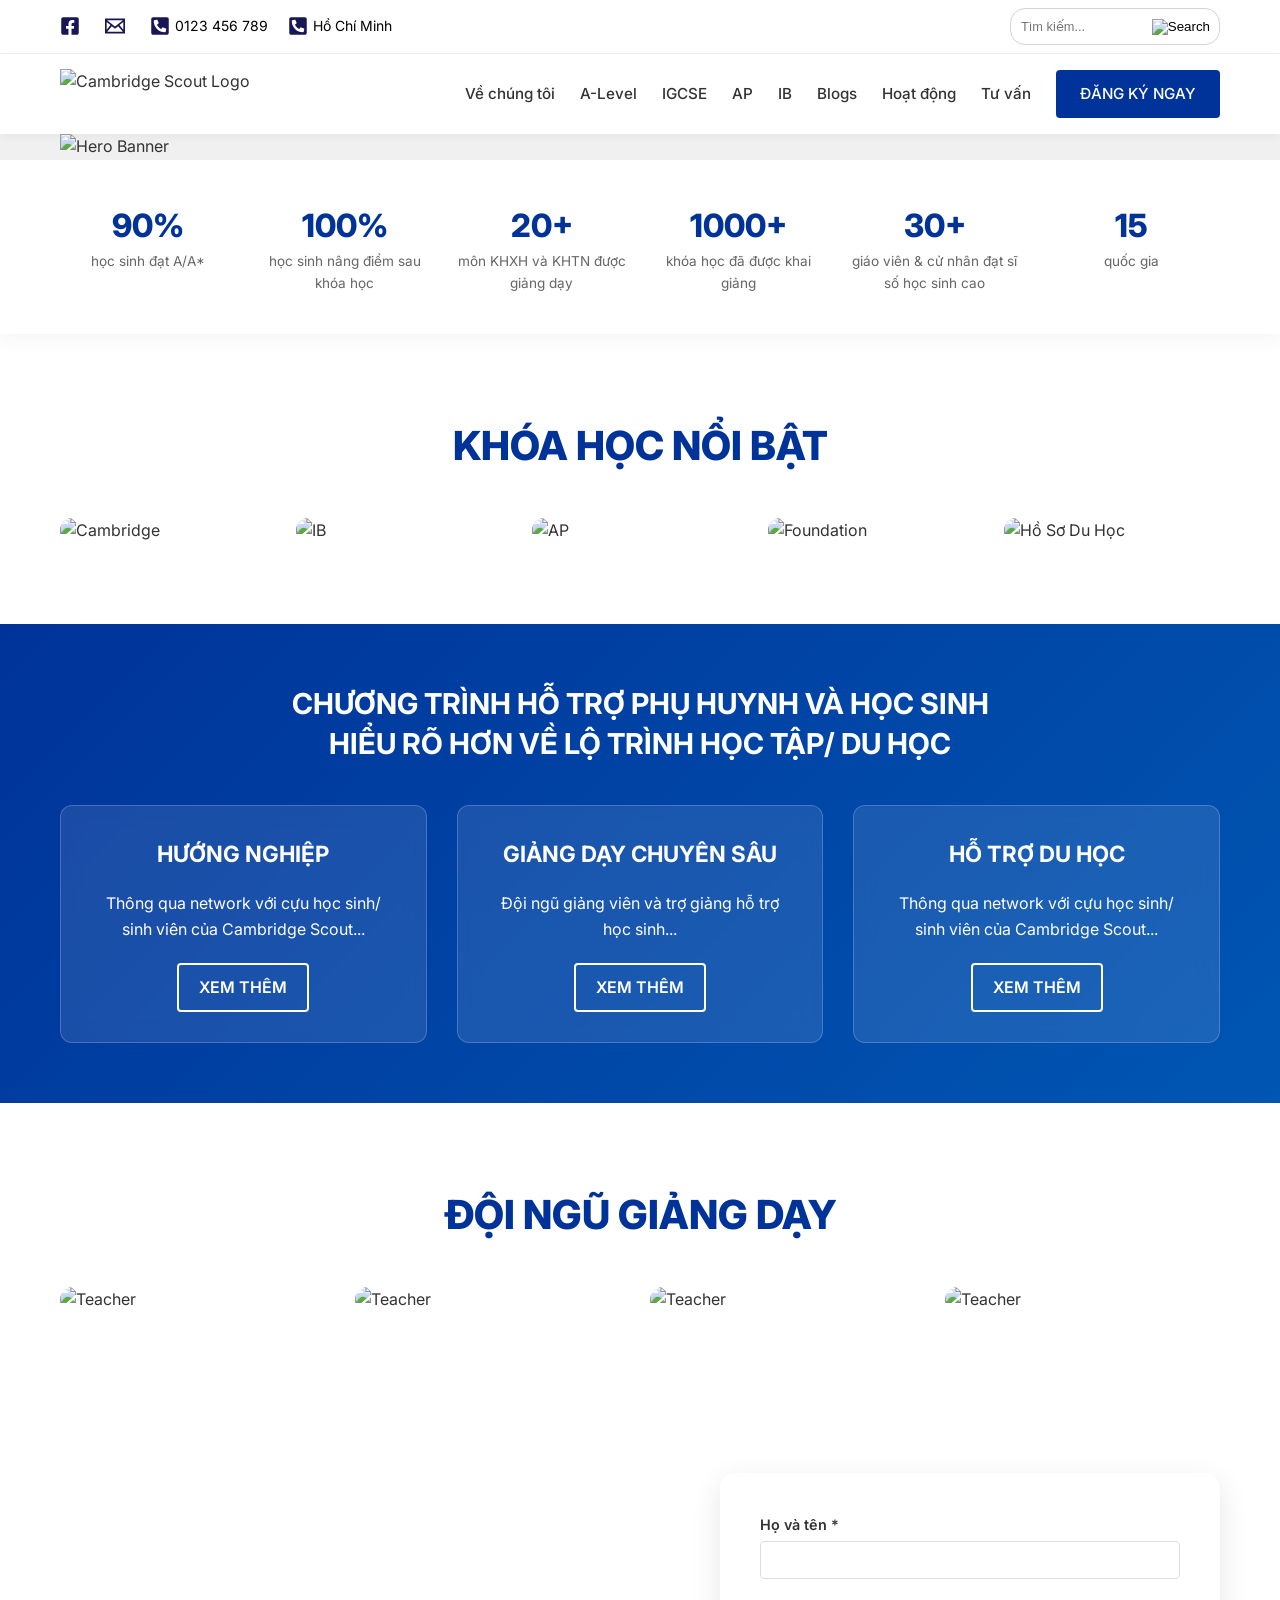
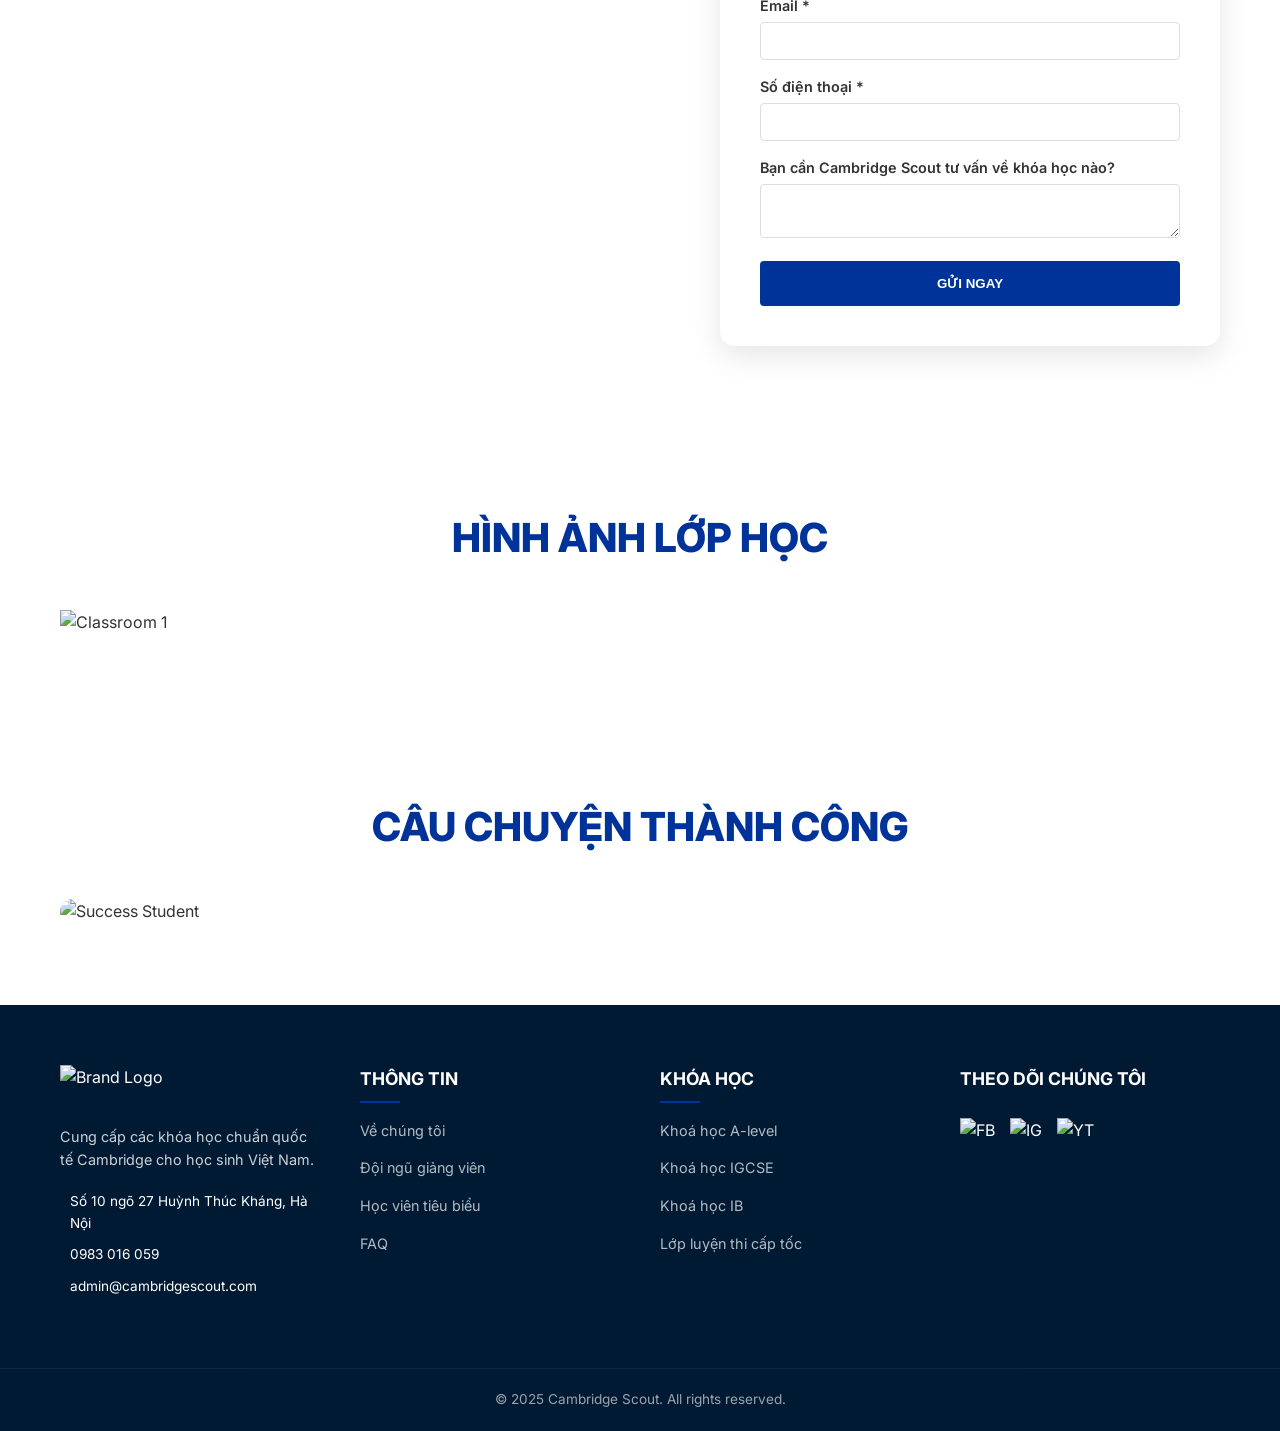
==== index.html @ 55afe90d "update html css" ====
<!DOCTYPE html>
<html lang="vi">

<head>
    <meta charset="UTF-8">
    <meta name="viewport" content="width=device-width, initial-scale=1.0">
    <title>Cambridge Scout - More Than Results</title>
    <meta name="description"
        content="Trung tâm luyện thi Cambridge Scout - Khai giảng năm học 2025-2026. Chuyên A-Level, IGCSE, AP, IB.">
    <!-- Google Fonts: Inter -->
    <link rel="preconnect" href="https://fonts.googleapis.com">
    <link rel="preconnect" href="https://fonts.gstatic.com" crossorigin>
    <link href="https://fonts.googleapis.com/css2?family=Inter:wght@300;400;500;600;700;800&display=swap"
        rel="stylesheet">
    <!-- Base Styles -->
    <link rel="stylesheet" href="style.css">
</head>

<body>

    <!-- Header Section -->
    <header class="main-header">
        <div class="top-bar">
            <div class="container flex-between">
                <div class="top-info">

                    <!-- Facebook -->
                    <a href="https://facebook.com" class="social-icon">
                        <img src="./assets/svg/SVG.svg" alt="Facebook" width="20" height="20">
                    </a>

                    <!-- Email -->
                    <a href="mailto:admin@cambridgescout.com" class="contact-info">
                        <img src="./assets/svg/SVG_3.svg" alt="Email" width="20" height="20">
                    </a>

                    <!-- Phone -->
                    <span class="phone">
                        <img src="./assets/svg/SVG_2.svg" alt="Phone" width="20" height="20">
                        0123 456 789
                    </span>

                    <!-- Address -->
                    <span class="location">
                        <img src="./assets/svg/SVG_1.svg" alt="Location" width="20" height="20">
                        Hồ Chí Minh
                    </span>

                </div>
                <div class="top-search">
                    <input type="text" placeholder="Tìm kiếm...">
                    <button type="submit"><img src="https://img.icons8.com/ios-filled/16/333333/search--v1.png"
                            alt="Search"></button>
                </div>
            </div>
        </div>
        <nav class="navbar">
            <div class="container flex-between">
                <div class="logo">
                    <a href="#">
                        <img src="assets/images/Về Cambridge Scout.png" alt="Cambridge Scout Logo" class="brand-logo">
                        <!-- I'll use a part of the Về Cambridge Scout image or standard text -->
                    </a>
                </div>

                <div class="menu-toggle" id="mobile-menu">
                    <span class="bar"></span>
                    <span class="bar"></span>
                    <span class="bar"></span>
                </div>

                <ul class="nav-links">
                    <li><a href="ve-cambridge-scout.html">Về chúng tôi</a></li>
                    <li><a href="#a-level">A-Level</a></li>
                    <li><a href="#igcse">IGCSE</a></li>
                    <li><a href="#ap">AP</a></li>
                    <li><a href="#ib">IB</a></li>
                    <li><a href="#blogs">Blogs</a></li>
                    <li><a href="#hoat-dong">Hoạt động</a></li>
                    <li><a href="#tu-van">Tư vấn</a></li>
                    <li class="btn-nav"><a href="#" class="btn-primary">ĐĂNG KÝ NGAY</a></li>
                </ul>
            </div>
        </nav>
    </header>

    <main>
        <!-- Hero Section -->
        <section class="hero-section">
            <div class="container hero-content">
                <div class="hero-banner">
                    <img src="assets/images/Cambridge Scout - Revamp.png" alt="Hero Banner" class="hero-full-img">
                    <!-- Using the full revamp image as banner or building it -->
                    <div class="hero-overlay-text">
                        <!-- Normally I'd rebuild this with HTML, but since the user has these images, I'll structure sections to match -->
                    </div>
                </div>
            </div>
        </section>

        <!-- Stats Counter Section -->
        <section class="stats-section">
            <div class="container grid-6">
                <div class="stat-item">
                    <h3>90%</h3>
                    <p>học sinh đạt A/A*</p>
                </div>
                <div class="stat-item">
                    <h3>100%</h3>
                    <p>học sinh nâng điểm sau khóa học</p>
                </div>
                <div class="stat-item">
                    <h3>20+</h3>
                    <p>môn KHXH và KHTN được giảng dạy</p>
                </div>
                <div class="stat-item">
                    <h3>1000+</h3>
                    <p>khóa học đã được khai giảng</p>
                </div>
                <div class="stat-item">
                    <h3>30+</h3>
                    <p>giáo viên & cử nhân đạt sĩ số học sinh cao</p>
                </div>
                <div class="stat-item">
                    <h3>15</h3>
                    <p>quốc gia</p>
                </div>
            </div>
        </section>

        <!-- Featured Courses (Khóa học nổi bật) -->
        <section class="featured-courses section-padding">
            <div class="container">
                <h2 class="section-title">KHÓA HỌC NỔI BẬT</h2>
                <div class="grid-5 courses-grid">
                    <div class="course-card"><img src="assets/images/CAM.png" alt="Cambridge"></div>
                    <div class="course-card"><img src="assets/images/IB.png" alt="IB"></div>
                    <div class="course-card"><img src="assets/images/AP.png" alt="AP"></div>
                    <div class="course-card"><img src="assets/images/FDTION.png" alt="Foundation"></div>
                    <div class="course-card"><img src="assets/images/HSDH.png" alt="Hồ Sơ Du Học"></div>
                </div>
            </div>
        </section>

        <!-- Support Program Banner -->
        <section class="support-banner">
            <div class="container text-center">
                <h2>CHƯƠNG TRÌNH HỖ TRỢ PHỤ HUYNH VÀ HỌC SINH<br>HIỂU RÕ HƠN VỀ LỘ TRÌNH HỌC TẬP/ DU HỌC</h2>
                <div class="grid-3 support-cards">
                    <div class="support-card">
                        <h3>HƯỚNG NGHIỆP</h3>
                        <p>Thông qua network với cựu học sinh/ sinh viên của Cambridge Scout...</p>
                        <a href="#" class="btn-outline">XEM THÊM</a>
                    </div>
                    <div class="support-card">
                        <h3>GIẢNG DẠY CHUYÊN SÂU</h3>
                        <p>Đội ngũ giảng viên và trợ giảng hỗ trợ học sinh...</p>
                        <a href="#" class="btn-outline">XEM THÊM</a>
                    </div>
                    <div class="support-card">
                        <h3>HỖ TRỢ DU HỌC</h3>
                        <p>Thông qua network với cựu học sinh/ sinh viên của Cambridge Scout...</p>
                        <a href="#" class="btn-outline">XEM THÊM</a>
                    </div>
                </div>
            </div>
        </section>

        <!-- Teachers Section -->
        <section class="teachers-section section-padding">
            <div class="container">
                <h2 class="section-title">ĐỘI NGŨ GIẢNG DẠY</h2>
                <!-- Teachers Carousel would go here. For now, placeholders -->
                <div class="teachers-grid grid-carousel">
                    <!-- Carousel items will be controlled by JS/CSS -->
                    <div class="teacher-item"><img src="assets/images/Frame 5.png" alt="Teacher"></div>
                    <div class="teacher-item"><img src="assets/images/Frame 6.png" alt="Teacher"></div>
                    <div class="teacher-item"><img src="assets/images/Frame 7.png" alt="Teacher"></div>
                    <div class="teacher-item"><img src="assets/images/Frame 8.png" alt="Teacher"></div>
                </div>
            </div>
        </section>

        <!-- Contact Form Section -->
        <section class="contact-section">
            <div class="container flex-contact">
                <div class="contact-text">
                    <h2>ĐỂ LẠI THÔNG TIN NGAY HÔM NAY!</h2>
                    <p>Liên hệ để nhận tư vấn miễn phí cho lộ trình học tại Cambridge Scout...</p>
                </div>
                <div class="contact-form-container">
                    <form id="lead-form">
                        <div class="form-group">
                            <label>Họ và tên *</label>
                            <input type="text" required>
                        </div>
                        <div class="form-group">
                            <label>Email *</label>
                            <input type="email" required>
                        </div>
                        <div class="form-group">
                            <label>Số điện thoại *</label>
                            <input type="tel" required>
                        </div>
                        <div class="form-group">
                            <label>Bạn cần Cambridge Scout tư vấn về khóa học nào?</label>
                            <textarea></textarea>
                        </div>
                        <button type="submit" class="btn-submit">GỬI NGAY</button>
                    </form>
                </div>
            </div>
        </section>

        <!-- Classroom Gallery -->
        <section class="classroom-gallery section-padding">
            <div class="container">
                <h2 class="section-title">HÌNH ẢNH LỚP HỌC</h2>
                <div class="gallery-grid">
                    <!-- Images from design mockup -->
                    <div class="gallery-item"><img src="assets/images/Background.png" alt="Classroom 1"></div>
                    <!-- Add more items as needed -->
                </div>
            </div>
        </section>

        <!-- Success Stories -->
        <section class="success-stories section-padding">
            <div class="container">
                <h2 class="section-title">CÂU CHUYỆN THÀNH CÔNG</h2>
                <div class="success-grid grid-carousel">
                    <div class="success-item"><img src="assets/images/Frame 4.png" alt="Success Student"></div>
                    <!-- More frames... -->
                </div>
            </div>
        </section>

    </main>

    <!-- Footer -->
    <footer class="main-footer">
        <div class="container grid-4 footer-content">
            <div class="footer-brand">
                <img src="assets/images/Về Cambridge Scout.png" alt="Brand Logo" class="footer-logo">
                <p>Cung cấp các khóa học chuẩn quốc tế Cambridge cho học sinh Việt Nam.</p>
                <ul class="contact-list">
                    <li><img src="https://img.icons8.com/ios-filled/16/ffffff/marker.png" alt=""> Số 10 ngõ 27 Huỳnh
                        Thúc Kháng, Hà Nội</li>
                    <li><img src="https://img.icons8.com/ios-filled/16/ffffff/phone.png" alt=""> 0983 016 059</li>
                    <li><img src="https://img.icons8.com/ios-filled/16/ffffff/mail.png" alt=""> admin@cambridgescout.com
                    </li>
                </ul>
            </div>
            <div class="footer-links">
                <h3>THÔNG TIN</h3>
                <ul>
                    <li><a href="#">Về chúng tôi</a></li>
                    <li><a href="#">Đội ngũ giảng viên</a></li>
                    <li><a href="#">Học viên tiêu biểu</a></li>
                    <li><a href="#">FAQ</a></li>
                </ul>
            </div>
            <div class="footer-links">
                <h3>KHÓA HỌC</h3>
                <ul>
                    <li><a href="#">Khoá học A-level</a></li>
                    <li><a href="#">Khoá học IGCSE</a></li>
                    <li><a href="#">Khoá học IB</a></li>
                    <li><a href="#">Lớp luyện thi cấp tốc</a></li>
                </ul>
            </div>
            <div class="footer-social">
                <h3>THEO DÕI CHÚNG TÔI</h3>
                <div class="social-links">
                    <a href="#"><img src="https://img.icons8.com/ios-filled/24/ffffff/facebook.png" alt="FB"></a>
                    <a href="#"><img src="https://img.icons8.com/ios-filled/24/ffffff/instagram.png" alt="IG"></a>
                    <a href="#"><img src="https://img.icons8.com/ios-filled/24/ffffff/youtube.png" alt="YT"></a>
                </div>
            </div>
        </div>
        <div class="footer-bottom text-center">
            <p>&copy; 2025 Cambridge Scout. All rights reserved.</p>
        </div>
    </footer>

    <script src="script.js"></script>
</body>

</html>
---- style.css ----
/* CSS Variables */
:root {
    --primary-navy: #003399;
    --secondary-blue: #0056b3;
    --accent-blue: #00a3ff;
    --dark-navy: #002d72;
    --light-blue: #eef5ff;
    --bg-light: #f8fbff;
    --white: #ffffff;
    --text-dark: #333333;
    --text-main: #333333;
    --text-muted: #666666;
    --border-color: #dddddd;
    --transition-speed: 0.3s;
    --container-width: 1200px;
    --shadow-soft: 0 10px 30px rgba(0, 0, 0, 0.05);
    --shadow-strong: 0 20px 40px rgba(0, 70, 184, 0.15);
    --primary-blue: #0046b8;
}

/* Global Reset */
* {
    margin: 0;
    padding: 0;
    box-sizing: border-box;
}

body {
    font-family: 'Inter', sans-serif;
    color: var(--text-dark);
    line-height: 1.6;
    overflow-x: hidden;
}

img {
    max-width: 100%;
    display: block;
    object-fit: cover;
}

a {
    text-decoration: none;
    color: inherit;
    transition: color var(--transition-speed);
}

ul {
    list-style: none;
}

.container {
    max-width: var(--container-width);
    margin: 0 auto;
    padding: 0 20px;
}

.flex-between {
    display: flex;
    justify-content: space-between;
    align-items: center;
}

.text-center {
    text-align: center;
}

.section-padding {
    padding: 80px 0;
}

.section-title {
    font-size: 2.5rem;
    font-weight: 800;
    color: var(--primary-navy);
    margin-bottom: 40px;
    text-align: center;
    text-transform: uppercase;
}

.top-info img {
    margin-right: 5px;
}

.top-info span,
.top-info a {
    display: flex;
    align-items: center;
    color: #000000;
    font-size: 14px;
}

/* Buttons */
.btn-primary {
    background: var(--primary-navy);
    color: var(--white);
    padding: 12px 24px;
    border-radius: 4px;
    font-weight: 600;
    display: inline-block;
    transition: background var(--transition-speed), transform 0.2s;
}

.btn-primary:hover {
    background: var(--secondary-blue);
    transform: translateY(-2px);
}

.btn-outline {
    border: 2px solid var(--primary-navy);
    color: var(--primary-navy);
    padding: 10px 20px;
    border-radius: 4px;
    font-weight: 600;
    display: inline-block;
    transition: all var(--transition-speed);
}

.btn-outline:hover {
    background: var(--primary-navy);
    color: var(--white);
}

/* Header & Nav */
.top-bar {
    color: var(--white);
    padding: 8px 0;
    font-size: 0.85rem;
    border-bottom: 1px solid #f1f1f1
}

.top-info {
    display: flex;
    gap: 20px;
    align-items: center;
}

.top-info img {
    margin-right: 5px;
}

.top-search {
    position: relative;
    display: flex;
    align-items: center;
}

.top-search input {
    padding: 10px 30px 10px 10px;
    border-radius: 15px;
    border: 1px solid #d3d3d3;
    font-size: 0.8rem;
}

.top-search button {
    position: absolute;
    right: 10px;
    background: none;
    border: none;
    cursor: pointer;
}

.navbar {
    padding: 15px 0;
    background: var(--white);
    box-shadow: 0 2px 10px rgba(0, 0, 0, 0.05);
    position: sticky;
    top: 0;
    z-index: 1000;
}

.brand-logo {
    height: 50px;
    width: auto;
}

.nav-links {
    display: flex;
    gap: 25px;
    align-items: center;
}

.nav-links a {
    font-weight: 500;
    font-size: 0.95rem;
}

.nav-links a:hover {
    color: var(--primary-navy);
}

/* Mobile Menu Toggle */
.menu-toggle {
    display: none;
    cursor: pointer;
}

.bar {
    display: block;
    width: 25px;
    height: 3px;
    margin: 5px auto;
    transition: all 0.3s ease-in-out;
    background: var(--primary-navy);
}

/* Hero Section */
.hero-section {
    position: relative;
    background: #f0f0f0;
}

.hero-full-img {
    width: 100%;
    height: auto;
    max-height: 600px;
    object-position: center;
}

/* Stats Section */
.stats-section {
    background: var(--white);
    padding: 40px 0;
    box-shadow: 0 4px 20px rgba(0, 0, 0, 0.05);
}

.grid-6 {
    display: grid;
    grid-template-columns: repeat(6, 1fr);
    gap: 20px;
    text-align: center;
}

.stat-item h3 {
    font-size: 2rem;
    color: var(--primary-navy);
    font-weight: 800;
}

.stat-item p {
    font-size: 0.85rem;
    color: var(--text-muted);
}

/* Course Cards */
.grid-5 {
    display: grid;
    grid-template-columns: repeat(5, 1fr);
    gap: 20px;
}

.course-card {
    border-radius: 12px;
    overflow: hidden;
    transition: transform var(--transition-speed);
}

.course-card:hover {
    transform: scale(1.05);
}

/* Support Banner */
.support-banner {
    background: linear-gradient(135deg, var(--primary-navy), var(--secondary-blue));
    color: var(--white);
    padding: 60px 0;
}

.support-banner h2 {
    font-size: 1.8rem;
    margin-bottom: 40px;
    line-height: 1.4;
}

.grid-3 {
    display: grid;
    grid-template-columns: repeat(3, 1fr);
    gap: 30px;
}

.support-card {
    background: rgba(255, 255, 255, 0.1);
    padding: 30px;
    border-radius: 12px;
    backdrop-filter: blur(10px);
    border: 1px solid rgba(255, 255, 255, 0.2);
}

.support-card h3 {
    margin-bottom: 20px;
    font-size: 1.4rem;
}

.support-card .btn-outline {
    border-color: var(--white);
    color: var(--white);
    margin-top: 20px;
}

.support-card .btn-outline:hover {
    background: var(--white);
    color: var(--primary-navy);
}

/* Teachers & Success Stories Grid (Carousel Simulation) */
.grid-carousel {
    display: grid;
    grid-template-columns: repeat(auto-fill, minmax(250px, 1fr));
    gap: 20px;
}

.teacher-item img,
.success-item img {
    border-radius: 15px;
    width: 100%;
}

/* Contact Section */
.contact-section {
    background: url('assets/images/Background.png') center/cover;
    padding: 80px 0;
    position: relative;
}

.flex-contact {
    display: flex;
    justify-content: space-between;
    align-items: center;
    gap: 50px;
}

.contact-text {
    flex: 1;
    color: var(--white);
}

.contact-text h2 {
    font-size: 3rem;
    font-weight: 800;
    line-height: 1.1;
    margin-bottom: 20px;
}

.contact-form-container {
    flex: 1;
    max-width: 500px;
    background: var(--white);
    padding: 40px;
    border-radius: 15px;
    box-shadow: 0 10px 30px rgba(0, 0, 0, 0.1);
}

.form-group {
    margin-bottom: 15px;
}

.form-group label {
    display: block;
    font-weight: 600;
    margin-bottom: 5px;
    font-size: 0.9rem;
}

.form-group input,
.form-group textarea {
    width: 100%;
    padding: 10px;
    border: 1px solid var(--border-color);
    border-radius: 4px;
    font-family: inherit;
}

.btn-submit {
    width: 100%;
    padding: 15px;
    background: var(--primary-navy);
    color: var(--white);
    border: none;
    border-radius: 4px;
    font-weight: 700;
    cursor: pointer;
    transition: background var(--transition-speed);
}

.btn-submit:hover {
    background: var(--secondary-blue);
}

/* Footer */
.main-footer {
    background: #001a33;
    color: var(--white);
    padding: 60px 0 20px;
}

.grid-4 {
    display: grid;
    grid-template-columns: repeat(4, 1fr);
    gap: 40px;
}

.footer-logo {
    height: 40px;
    margin-bottom: 20px;
}

.footer-brand p {
    font-size: 0.9rem;
    margin-bottom: 20px;
    opacity: 0.8;
}

.contact-list li {
    font-size: 0.85rem;
    margin-bottom: 10px;
    display: flex;
    align-items: flex-start;
    gap: 10px;
}

.footer-links h3,
.footer-social h3 {
    font-size: 1.1rem;
    margin-bottom: 25px;
    position: relative;
}

.footer-links h3::after {
    content: '';
    position: absolute;
    bottom: -10px;
    left: 0;
    width: 40px;
    height: 2px;
    background: var(--primary-navy);
}

.footer-links li {
    margin-bottom: 12px;
}

.footer-links a {
    font-size: 0.9rem;
    opacity: 0.7;
}

.footer-links a:hover {
    opacity: 1;
    color: var(--secondary-blue);
}

.social-links {
    display: flex;
    gap: 15px;
}

.footer-bottom {
    margin-top: 60px;
    padding-top: 20px;
    border-top: 1px solid rgba(255, 255, 255, 0.1);
    font-size: 0.85rem;
    opacity: 0.6;
}

/* RESPONSIVE RULES */

/* Tablet (< 992px) */
@media (max-width: 991px) {
    .container {
        padding: 0 30px;
    }

    .grid-6 {
        grid-template-columns: repeat(3, 1fr);
    }

    .grid-5 {
        grid-template-columns: repeat(2, 1fr);
    }

    .grid-4 {
        grid-template-columns: repeat(2, 1fr);
    }

    .grid-3 {
        grid-template-columns: repeat(2, 1fr);
    }
}

/* Mobile (< 768px) */
@media (max-width: 767px) {
    .section-padding {
        padding: 50px 0;
    }

    .section-title {
        font-size: 2rem;
        /* reduced roughly 20% from 2.5rem */
    }

    .navbar .container {
        position: relative;
    }

    .nav-links {
        position: absolute;
        top: 100%;
        left: -100%;
        width: 100%;
        background: var(--white);
        flex-direction: column;
        gap: 20px;
        padding: 30px;
        transition: left 0.3s ease-in-out;
        box-shadow: 0 10px 10px rgba(0, 0, 0, 0.1);
        text-align: center;
    }

    .nav-links.active {
        left: 0;
    }

    .menu-toggle {
        display: block;
    }

    .menu-toggle.active .bar:nth-child(2) {
        opacity: 0;
    }

    .menu-toggle.active .bar:nth-child(1) {
        transform: translateY(8px) rotate(45deg);
    }

    .menu-toggle.active .bar:nth-child(3) {
        transform: translateY(-8px) rotate(-45deg);
    }

    .grid-6,
    .grid-5,
    .grid-4,
    .grid-3,
    .grid-carousel {
        grid-template-columns: 1fr;
    }

    .flex-contact {
        flex-direction: column;
        text-align: center;
    }

    .contact-text h2 {
        font-size: 2.4rem;
        /* reduced 20% */
    }

    .btn-primary,
    .btn-outline,
    .btn-submit {
        display: block;
        width: 100%;
        text-align: center;
    }

    .top-info span {
        display: none;
        /* Hide location on very small mobile for space */
    }
}

/* Hero Section Rebuild */
.about-hero {
    position: relative;
    height: 600px;
    display: flex;
    align-items: center;
    justify-content: center;
    text-align: center;
    color: var(--white);
    background: url('assets/images/Background.png') center/cover no-repeat;
    /* Fallback */
}

/* We will use Về Cambridge Scout as the background but with better overlay */
.about-hero::before {
    content: '';
    position: absolute;
    top: 0;
    left: 0;
    width: 100%;
    height: 100%;
    background: url('assets/images/Background.png') center/cover;
    filter: brightness(0.6) saturate(1.2);
    z-index: 0;
}

.hero-inner {
    position: relative;
    z-index: 2;
    max-width: 1200px;
    padding: 0 40px;
    width: 100%;
}

.hero-content-box {
    border: 2px solid rgba(0, 163, 255, 0.6);
    padding: 60px 40px;
    position: relative;
    backdrop-filter: blur(2px);
}

.badge-vcs {
    background: #003399;
    padding: 6px 18px;
    border-radius: 20px;
    font-size: 0.85rem;
    font-weight: 700;
    text-transform: none;
    margin-bottom: 25px;
    display: inline-block;
    position: absolute;
    top: -15px;
    left: 50%;
    transform: translateX(-50%);
    color: #fff;
}

.hero-inner h1 {
    font-size: 4rem;
    font-weight: 800;
    line-height: 1.1;
    margin-bottom: 5px;
    text-transform: none;
}

.title-more {
    font-size: 4.5rem;
    color: #00f2ff;
    /* Neon Cyan */
    text-transform: none;
    display: block;
    margin-bottom: 30px;
}

.hero-quote {
    font-size: 1.25rem;
    max-width: 750px;
    margin: 0 auto;
    line-height: 1.5;
}

/* Intro Section */
.intro-section {
    background: var(--white);
}

.intro-grid {
    display: grid;
    grid-template-columns: 1.2fr 1fr;
    gap: 60px;
    align-items: center;
}

.intro-content h2 {
    font-size: 2.2rem;
    color: var(--dark-navy);
    margin-bottom: 25px;
    position: relative;
    padding-bottom: 15px;
}

.intro-content h2::after {
    content: '';
    position: absolute;
    bottom: 0;
    left: 0;
    width: 60px;
    height: 3px;
    background: var(--primary-blue);
}

.intro-text p {
    margin-bottom: 20px;
    color: #555;
}

.mission-box {
    background: var(--bg-light);
    border-left: 4px solid var(--primary-blue);
    padding: 30px;
    margin-top: 40px;
    border-radius: 4px 12px 12px 4px;
    box-shadow: var(--shadow-soft);
}

.mission-box h3 {
    display: flex;
    align-items: center;
    gap: 10px;
    color: var(--primary-blue);
    margin-bottom: 15px;
}

.intro-image {
    position: relative;
}

.intro-image img {
    border-radius: 20px;
    box-shadow: var(--shadow-strong);
    width: 100%;
}

.intro-image::after {
    content: '';
    position: absolute;
    bottom: -20px;
    right: -20px;
    width: 60%;
    height: 60%;
    background: var(--primary-blue);
    z-index: -1;
    border-radius: 20px;
    opacity: 0.1;
}

/* Expert Cards */
.expert-section {
    background: var(--bg-light);
}

.expert-grid {
    display: grid;
    grid-template-columns: 1fr 1fr;
    gap: 30px;
    margin-top: 50px;
}

.expert-card {
    background: var(--white);
    padding: 40px;
    border-radius: 20px;
    box-shadow: var(--shadow-soft);
    display: flex;
    gap: 25px;
    transition: transform 0.3s ease;
}

.expert-card:hover {
    transform: translateY(-10px);
}

.expert-icon {
    font-size: 2.5rem;
    color: var(--primary-blue);
}

.expert-info h3 {
    font-size: 1.4rem;
    color: var(--dark-navy);
    margin-bottom: 15px;
}

/* Curriculum Section */
.curriculum-grid {
    display: grid;
    grid-template-columns: 1.5fr 1fr;
    gap: 40px;
}

.service-list {
    display: flex;
    flex-direction: column;
    gap: 20px;
}

.service-item {
    display: flex;
    gap: 20px;
    background: #fdfdfd;
    padding: 20px;
    border-radius: 12px;
    border: 1px solid #eee;
    transition: all 0.3s ease;
}

.service-item:hover {
    background: var(--white);
    box-shadow: var(--shadow-soft);
    border-color: var(--primary-blue);
}

.check-icon {
    width: 32px;
    height: 32px;
    background: var(--primary-navy);
    color: var(--white);
    border-radius: 50%;
    display: flex;
    align-items: center;
    justify-content: center;
    flex-shrink: 0;
    font-size: 0.9rem;
    margin-top: 5px;
}

.support-blue-card {
    background: linear-gradient(135deg, var(--dark-navy), var(--primary-blue));
    color: var(--white);
    padding: 40px;
    border-radius: 24px;
    box-shadow: var(--shadow-strong);
}

.support-blue-card h3 {
    margin-bottom: 30px;
    font-size: 1.5rem;
    border-bottom: 1px solid rgba(255, 255, 255, 0.1);
    padding-bottom: 20px;
}

.support-bullet {
    display: flex;
    gap: 15px;
    margin-bottom: 20px;
    font-size: 0.95rem;
}

/* Why Choose Us Grid */
.why-grid {
    display: grid;
    grid-template-columns: repeat(3, 1fr);
    gap: 30px;
}

.why-card {
    background: var(--white);
    padding: 30px;
    border-radius: 16px;
    box-shadow: var(--shadow-soft);
    text-align: center;
    transition: border 0.3s;
    border: 1px solid transparent;
}

.why-card:hover {
    border-color: var(--accent-blue);
}

.why-card i {
    font-size: 2rem;
    color: var(--primary-blue);
    margin-bottom: 20px;
    display: block;
}

.why-card.wide {
    grid-column: span 1.5;
    /* Centering helper */
}

/* Helper for 3+2 grid */
.why-container {
    display: flex;
    flex-direction: column;
    gap: 30px;
}

.why-row {
    display: grid;
    gap: 30px;
}

.why-row-1 {
    grid-template-columns: repeat(3, 1fr);
}

.why-row-2 {
    display: flex;
    justify-content: center;
    gap: 30px;
}

.why-row-2 .why-card {
    flex: 0 1 calc(33.333% - 20px);
}

/* Animations */
@keyframes fadeInDown {
    from {
        opacity: 0;
        transform: translateY(-20px);
    }

    to {
        opacity: 1;
        transform: translateY(0);
    }
}

/* Mobile Adjustments */
@media (max-width: 900px) {

    .intro-grid,
    .expert-grid,
    .curriculum-grid,
    .why-row-1,
    .why-row-2 {
        grid-template-columns: 1fr !important;
        max-width: 100% !important;
    }

    .hero-inner h1 {
        font-size: 2.5rem;
    }
}
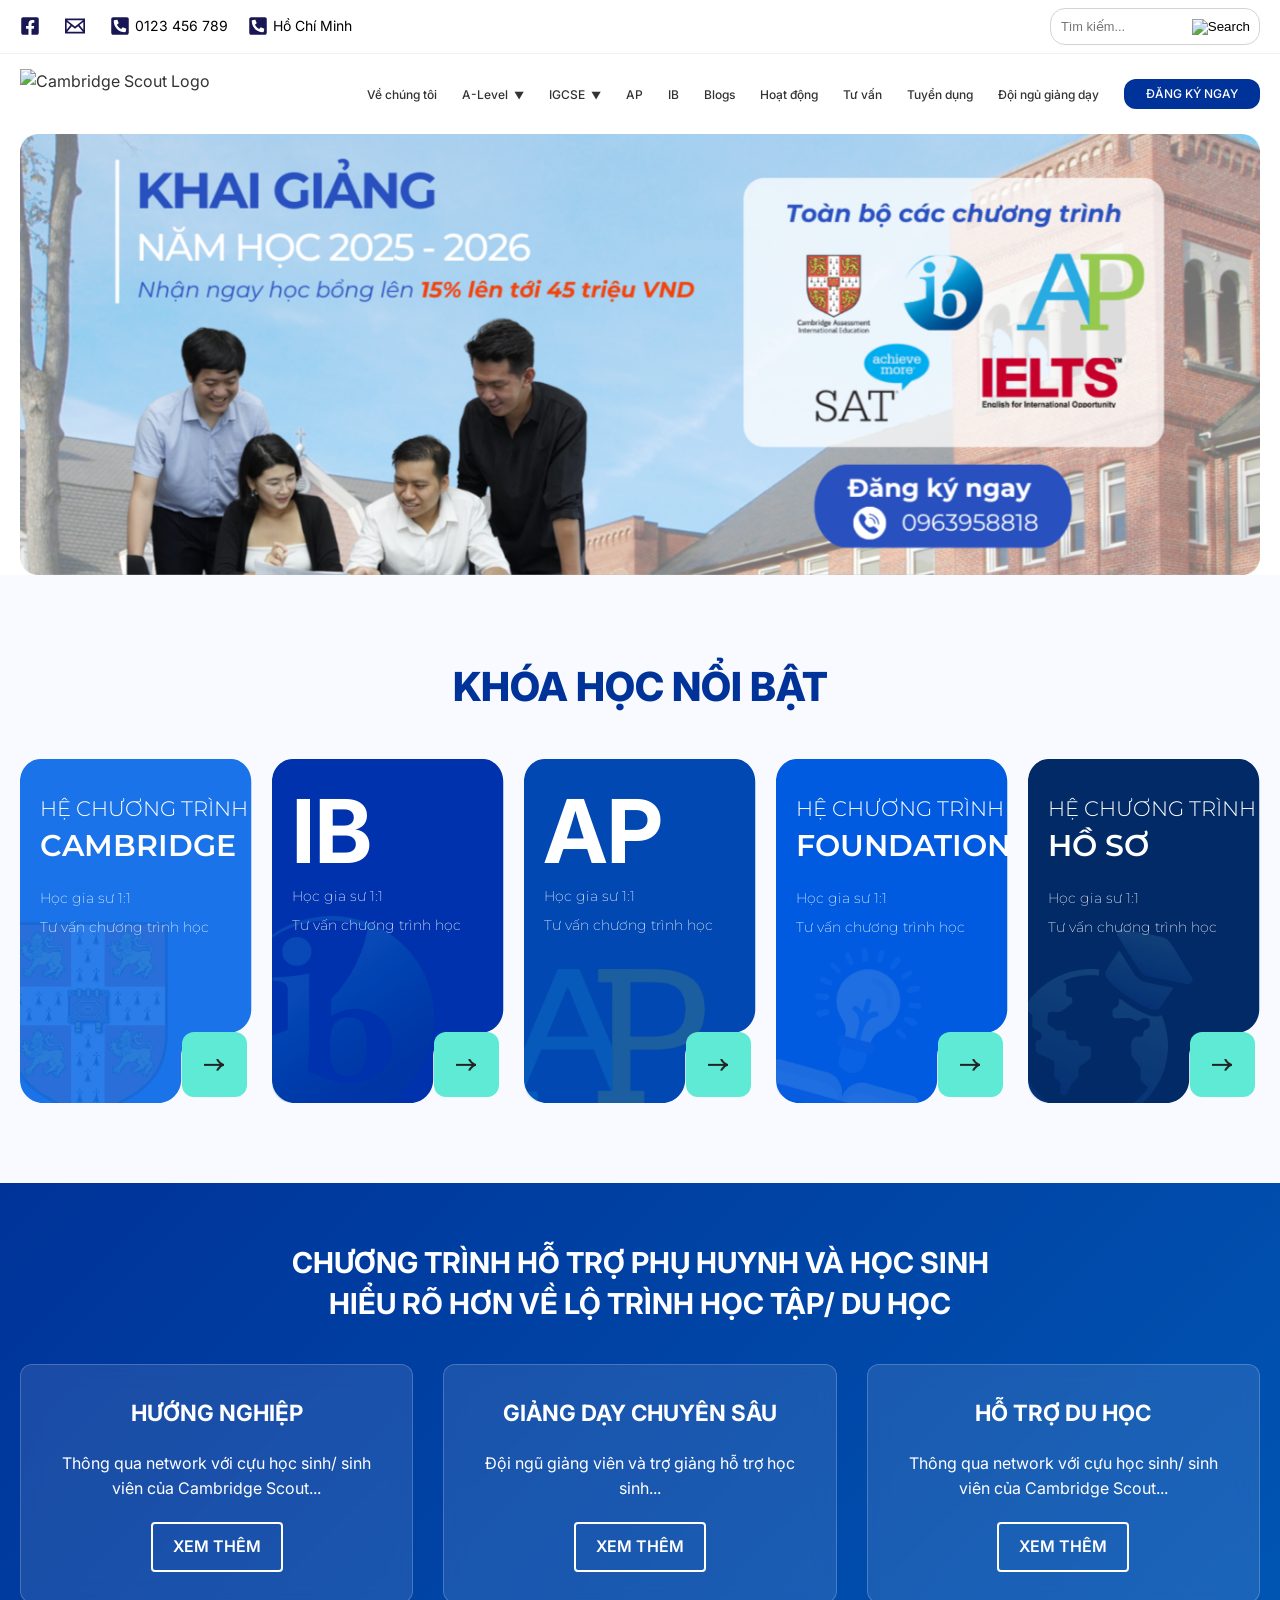
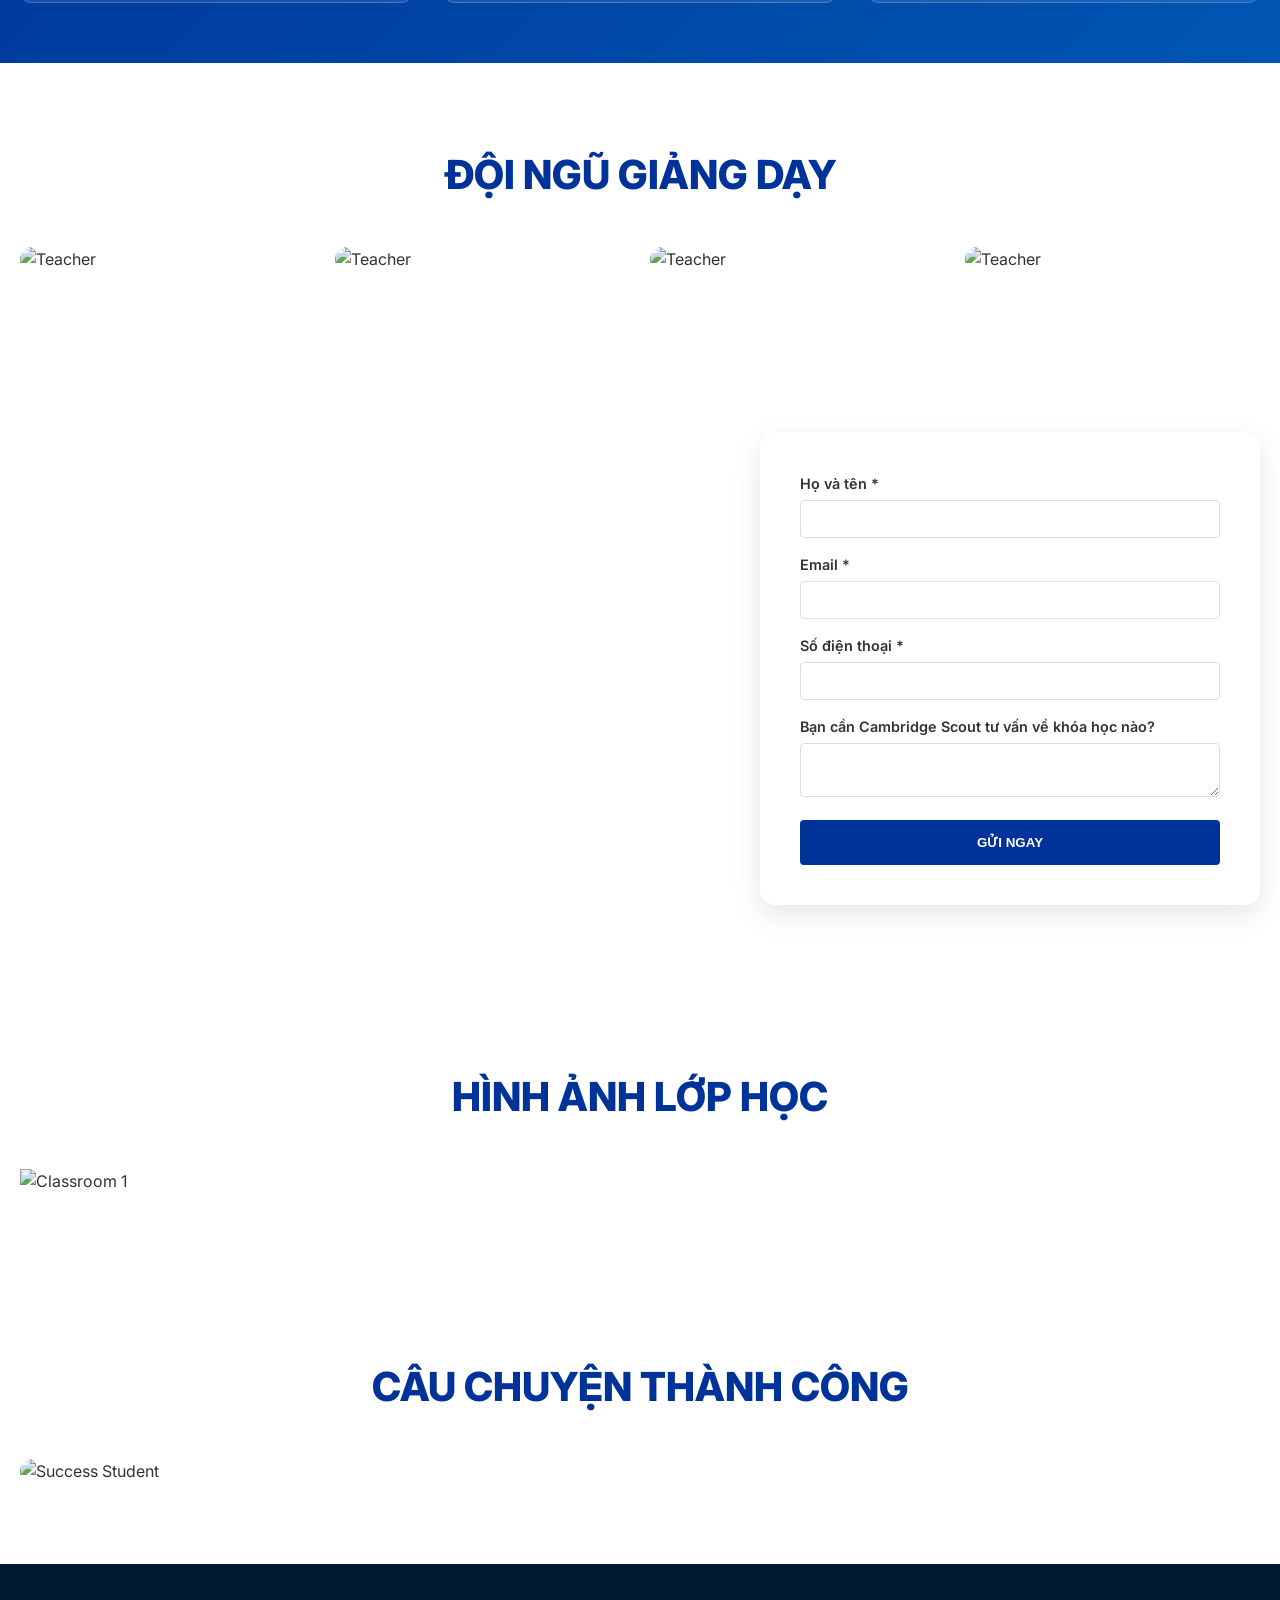
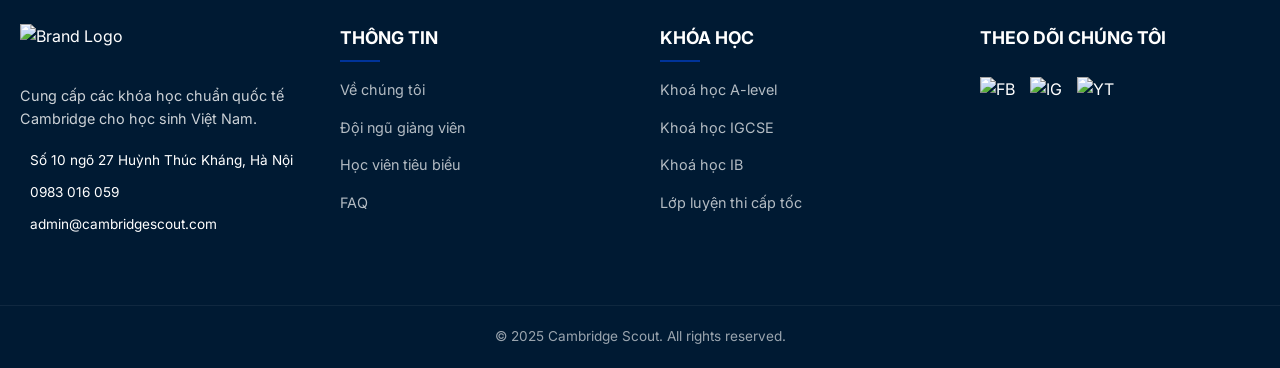
==== commit 1f27804e: "update" ====
--- a/index.html
+++ b/index.html
@@ -12,6 +12,10 @@
     <link rel="preconnect" href="https://fonts.gstatic.com" crossorigin>
     <link href="https://fonts.googleapis.com/css2?family=Inter:wght@300;400;500;600;700;800&display=swap"
         rel="stylesheet">
+    <link
+        href="https://fonts.googleapis.com/css2?family=Be+Vietnam+Pro:ital,wght@0,100;0,200;0,300;0,400;0,500;0,600;0,700;0,800;0,900;1,100;1,200;1,300;1,400;1,500;1,600;1,700;1,800;1,900&family=Instrument+Serif:ital@0;1&family=Inter:ital,opsz,wght@0,14..32,100..900;1,14..32,100..900&family=Montserrat:ital,wght@0,100..900;1,100..900&family=Open+Sans:ital,wght@0,300..800;1,300..800&family=Poppins:ital,wght@0,100;0,200;0,300;0,400;0,500;0,600;0,700;0,800;0,900;1,100;1,200;1,300;1,400;1,500;1,600;1,700;1,800;1,900&family=Roboto:ital,wght@0,100..900;1,100..900&display=swap"
+        rel="stylesheet">
+
     <!-- Base Styles -->
     <link rel="stylesheet" href="style.css">
 </head>
@@ -59,7 +63,6 @@
                 <div class="logo">
                     <a href="#">
                         <img src="assets/images/Về Cambridge Scout.png" alt="Cambridge Scout Logo" class="brand-logo">
-                        <!-- I'll use a part of the Về Cambridge Scout image or standard text -->
                     </a>
                 </div>
 
@@ -71,14 +74,35 @@
 
                 <ul class="nav-links">
                     <li><a href="ve-cambridge-scout.html">Về chúng tôi</a></li>
-                    <li><a href="#a-level">A-Level</a></li>
-                    <li><a href="#igcse">IGCSE</a></li>
+
+                    <li class="has-dropdown">
+                        <a href="#a-level">A-Level</a>
+                        <ul class="dropdown">
+                            <li><a href="#">Toán A-Level</a></li>
+                            <li><a href="#">Lý A-Level</a></li>
+                            <li><a href="#">Hóa A-Level</a></li>
+                        </ul>
+                    </li>
+
+                    <li class="has-dropdown">
+                        <a href="#igcse">IGCSE</a>
+                        <ul class="dropdown">
+                            <li><a href="#">Toán IGCSE</a></li>
+                            <li><a href="#">Khoa học</a></li>
+                        </ul>
+                    </li>
+
                     <li><a href="#ap">AP</a></li>
                     <li><a href="#ib">IB</a></li>
                     <li><a href="#blogs">Blogs</a></li>
                     <li><a href="#hoat-dong">Hoạt động</a></li>
                     <li><a href="#tu-van">Tư vấn</a></li>
-                    <li class="btn-nav"><a href="#" class="btn-primary">ĐĂNG KÝ NGAY</a></li>
+                    <li><a href="#tuyen-dung">Tuyển dụng</a></li>
+                    <li><a href="#tu-van">Đội ngủ giảng dạy</a></li>
+
+                    <li class="btn-nav">
+                        <a href="#" class="btn-primary">ĐĂNG KÝ NGAY</a>
+                    </li>
                 </ul>
             </div>
         </nav>
@@ -89,7 +113,7 @@
         <section class="hero-section">
             <div class="container hero-content">
                 <div class="hero-banner">
-                    <img src="assets/images/Cambridge Scout - Revamp.png" alt="Hero Banner" class="hero-full-img">
+                    <img src="assets/images/Region - Slides.png" alt="Hero Banner" class="hero-full-img">
                     <!-- Using the full revamp image as banner or building it -->
                     <div class="hero-overlay-text">
                         <!-- Normally I'd rebuild this with HTML, but since the user has these images, I'll structure sections to match -->
@@ -99,7 +123,7 @@
         </section>
 
         <!-- Stats Counter Section -->
-        <section class="stats-section">
+        <!-- <section class="stats-section">
             <div class="container grid-6">
                 <div class="stat-item">
                     <h3>90%</h3>
@@ -126,18 +150,111 @@
                     <p>quốc gia</p>
                 </div>
             </div>
-        </section>
+        </section> -->
 
         <!-- Featured Courses (Khóa học nổi bật) -->
         <section class="featured-courses section-padding">
             <div class="container">
                 <h2 class="section-title">KHÓA HỌC NỔI BẬT</h2>
                 <div class="grid-5 courses-grid">
-                    <div class="course-card"><img src="assets/images/CAM.png" alt="Cambridge"></div>
-                    <div class="course-card"><img src="assets/images/IB.png" alt="IB"></div>
-                    <div class="course-card"><img src="assets/images/AP.png" alt="AP"></div>
-                    <div class="course-card"><img src="assets/images/FDTION.png" alt="Foundation"></div>
-                    <div class="course-card"><img src="assets/images/HSDH.png" alt="Hồ Sơ Du Học"></div>
+                    <div class="course-card">
+                        <!-- SVG nền -->
+                        <img src="assets/svg/Vector (1).svg" class="card-bg" alt="bg">
+
+                        <!-- Ảnh -->
+                        <img src="assets/images/image 5.png" alt="Cambridge" class="card-img">
+
+                        <!-- Text -->
+                        <div class="card-content">
+                            <div class="card-title">HỆ CHƯƠNG TRÌNH</div>
+                            <div class="card-subtitle">CAMBRIDGE</div>
+                            <div class="card-description">Học gia sư 1:1</div>
+                            <div class="card-description">Tư vấn chương trình học</div>
+                        </div>
+
+                        <!-- Button -->
+                        <div class="card-btn">
+                            <img src="assets/images/Vector (4).png" alt="Arrow">
+                        </div>
+                    </div>
+
+                    <div class="course-card">
+                        <!-- SVG nền -->
+                        <img src="assets/svg/Vector.svg" class="card-bg" alt="bg">
+
+                        <!-- Ảnh -->
+                        <img src="assets/images/image 3.png" alt="Cambridge" class="card-img" style="opacity: 0.9; width: 70%;">
+ 
+                        <!-- Text -->
+                        <div class="card-content">
+                            <div class="card-title-big">IB</div>
+                            <div class="card-description">Học gia sư 1:1</div>
+                            <div class="card-description">Tư vấn chương trình học</div>
+                        </div>
+
+                        <!-- Button -->
+                        <div class="card-btn">
+                            <img src="assets/images/Vector (4).png" alt="Arrow">
+                        </div>
+                    </div>
+
+                    <div class="course-card">
+                        <!-- SVG nền -->
+                        <img src="assets/svg/Vector (2).svg" class="card-bg" alt="bg">
+
+                        <!-- Ảnh -->
+                        <img src="assets/images/image 4.png" alt="Cambridge" class="card-img" style="opacity: 0.9; width: 78%;">
+ 
+                        <!-- Text -->
+                        <div class="card-content">
+                            <div class="card-title-big">AP</div>
+                            <div class="card-description">Học gia sư 1:1</div>
+                            <div class="card-description">Tư vấn chương trình học</div>
+                        </div>
+
+                        <!-- Button -->
+                        <div class="card-btn">
+                            <img src="assets/images/Vector (4).png" alt="Arrow">
+                        </div>
+                    </div>
+
+                    <div class="course-card">
+                        <img src="assets/svg/Vector (3).svg" class="card-bg" alt="bg">
+
+                        <img src="assets/images/Layer_1.png" alt="Cambridge" class="card-img" style="opacity: 0.7; width: 80%;">
+
+                        <div class="card-content">
+                            <div class="card-title">HỆ CHƯƠNG TRÌNH</div>
+                            <div class="card-subtitle">FOUNDATION</div>
+                            <div class="card-description">Học gia sư 1:1</div>
+                            <div class="card-description">Tư vấn chương trình học</div>
+                        </div>
+
+                        <div class="card-btn">
+                            <img src="assets/images/Vector (4).png" alt="Arrow">
+                        </div>
+                    </div>
+
+                    <div class="course-card">
+                        <!-- SVG nền -->
+                        <img src="assets/svg/Vector (4).svg" class="card-bg" alt="bg">
+
+                        <!-- Ảnh -->
+                        <img src="assets/images/Layer_1 (1).png" alt="Cambridge" class="card-img" style="opacity: 0.7; width: 71%;">
+
+                        <!-- Text -->
+                        <div class="card-content">
+                            <div class="card-title">HỆ CHƯƠNG TRÌNH</div>
+                            <div class="card-subtitle">HỒ SƠ</div>
+                            <div class="card-description">Học gia sư 1:1</div>
+                            <div class="card-description">Tư vấn chương trình học</div>
+                        </div>
+
+                        <!-- Button -->
+                        <div class="card-btn">
+                            <img src="assets/images/Vector (4).png" alt="Arrow">
+                        </div>
+                    </div>
                 </div>
             </div>
         </section>
--- a/style.css
+++ b/style.css
@@ -5,14 +5,14 @@
     --accent-blue: #00a3ff;
     --dark-navy: #002d72;
     --light-blue: #eef5ff;
-    --bg-light: #f8fbff;
+    --bg-light: #f8faff;
     --white: #ffffff;
     --text-dark: #333333;
     --text-main: #333333;
     --text-muted: #666666;
     --border-color: #dddddd;
     --transition-speed: 0.3s;
-    --container-width: 1200px;
+    --container-width: 1440px;
     --shadow-soft: 0 10px 30px rgba(0, 0, 0, 0.05);
     --shadow-strong: 0 20px 40px rgba(0, 70, 184, 0.15);
     --primary-blue: #0046b8;
@@ -93,9 +93,8 @@
 .btn-primary {
     background: var(--primary-navy);
     color: var(--white);
-    padding: 12px 24px;
-    border-radius: 4px;
-    font-weight: 600;
+    padding: 5px 22px;
+    border-radius: 12px;
     display: inline-block;
     transition: background var(--transition-speed), transform 0.2s;
 }
@@ -162,7 +161,7 @@
 .navbar {
     padding: 15px 0;
     background: var(--white);
-    box-shadow: 0 2px 10px rgba(0, 0, 0, 0.05);
+    /* box-shadow: 0 2px 10px rgba(0, 0, 0, 0.05); */
     position: sticky;
     top: 0;
     z-index: 1000;
@@ -181,12 +180,64 @@
 
 .nav-links a {
     font-weight: 500;
-    font-size: 0.95rem;
+    font-size: 0.75rem;
 }
 
 .nav-links a:hover {
     color: var(--primary-navy);
 }
+
+.nav-links li {
+    position: relative;
+}
+
+/* Ẩn menu con */
+.dropdown {
+    position: absolute;
+    top: 100%;
+    left: 0;
+    background: #fff;
+    min-width: 180px;
+    display: none;
+    flex-direction: column;
+    box-shadow: 0 5px 15px rgba(0, 0, 0, 0.1);
+    padding: 10px 0;
+}
+
+/* style item con */
+.dropdown li a {
+    padding: 10px 15px;
+    display: block;
+    color: #333;
+}
+
+/* hover hiện menu */
+.has-dropdown:hover .dropdown {
+    display: block;
+}
+
+/* hover item */
+.dropdown li a:hover {
+    background: #f5f5f5;
+}
+
+.has-dropdown>a {
+    position: relative;
+}
+
+/* mũi tên */
+.has-dropdown>a::after {
+    content: "▼";
+    font-size: 10px;
+    margin-left: 6px;
+    transition: transform 0.3s ease;
+}
+
+/* khi mở */
+.has-dropdown.open>a::after {
+    transform: rotate(180deg);
+}
+
 
 /* Mobile Menu Toggle */
 .menu-toggle {
@@ -206,7 +257,7 @@
 /* Hero Section */
 .hero-section {
     position: relative;
-    background: #f0f0f0;
+    /* background: #f0f0f0; */
 }
 
 .hero-full-img {
@@ -217,10 +268,9 @@
 }
 
 /* Stats Section */
-.stats-section {
+/* .stats-section {
     background: var(--white);
     padding: 40px 0;
-    box-shadow: 0 4px 20px rgba(0, 0, 0, 0.05);
 }
 
 .grid-6 {
@@ -239,9 +289,12 @@
 .stat-item p {
     font-size: 0.85rem;
     color: var(--text-muted);
-}
+} */
 
 /* Course Cards */
+.featured-courses{
+    background: var(--bg-light);
+}
 .grid-5 {
     display: grid;
     grid-template-columns: repeat(5, 1fr);
@@ -249,13 +302,98 @@
 }
 
 .course-card {
+    /* border-radius: 12px;
+    overflow: hidden;
+    transition: transform var(--transition-speed); */
+    position: relative;
+   aspect-ratio: 260 / 386; /* giữ tỷ lệ */
+    border-radius: 20px;
+    overflow: hidden;
+}
+
+/* .course-card:hover {
+    transform: scale(1.05);
+} */
+/* nền */
+.card-bg {
+    position: absolute;
+    inset: 0;
+    width: 100%;
+    height: 100%;
+    object-fit: cover;
+    z-index: 1;
+}
+
+/* ảnh */
+.card-img {
+    position: absolute;
+    bottom: 0;
+    left: 0;
+    width: 64%;
+    opacity: 0.4;
+    z-index: 2;
+}
+
+/* text */
+.card-content {
+    position: absolute;
+    top: 20px;
+    left: 20px;
+    color: #fff;
+    z-index: 3;
+}
+
+.card-title-big{
+    font-weight: bold;
+    font-size: 5.5rem;
+    margin-top: -18px;
+    margin-bottom: -20px;
+}
+
+.card-content h4 {
+    font-size: 12px;
+}
+
+.card-content h2 {
+    font-size: 18px;
+    font-weight: bold;
+}
+
+/* nút */
+.card-btn {
+    position: absolute;
+    bottom: 6px;
+    right: 5px;
+    background: #5eead4;
+    width: 65px;
+    height: 65px;
     border-radius: 12px;
-    overflow: hidden;
-    transition: transform var(--transition-speed);
-}
-
-.course-card:hover {
-    transform: scale(1.05);
+    display: flex;
+    align-items: center;
+    justify-content: center;
+    z-index: 3;
+}
+
+.card-title{
+    font-size: 1.3rem;
+    font-family: 'Montserrat', sans-serif;
+    font-weight: 300;
+    padding-top: 13px;
+    margin-bottom: -3px;
+}
+
+.card-subtitle{
+    font-size: 1.9rem;
+    font-family: 'Montserrat', sans-serif;
+    font-weight: 600;
+    padding-bottom: 13px;
+}
+
+.card-description{
+    font-size: 0.9rem;
+    font-family: 'Montserrat', sans-serif;
+    font-weight: 200;
+    padding: 3px 0;
 }
 
 /* Support Banner */
@@ -508,11 +646,41 @@
         width: 100%;
         background: var(--white);
         flex-direction: column;
-        gap: 20px;
+        gap: 0;
         padding: 30px;
         transition: left 0.3s ease-in-out;
         box-shadow: 0 10px 10px rgba(0, 0, 0, 0.1);
-        text-align: center;
+        text-align: left;
+    }
+
+    .nav-links li {
+        width: 100%;
+        border-bottom: 1px solid #eee;
+    }
+
+    .nav-links li a {
+        display: block;
+        padding: 15px 20px;
+    }
+
+    /* ✅ FIX QUAN TRỌNG */
+    .dropdown {
+        position: static;
+        display: none;
+        background: #f9f9f9;
+        transition: max-height 0.3s ease;
+        overflow: hidden;
+
+        padding-left: 15px;
+    }
+
+    .has-dropdown.open .dropdown {
+        display: block;
+    }
+
+    .dropdown li a {
+        padding: 12px 20px;
+        font-size: 14px;
     }
 
     .nav-links.active {
@@ -564,6 +732,14 @@
     .top-info span {
         display: none;
         /* Hide location on very small mobile for space */
+    }
+
+    .has-dropdown .dropdown {
+        display: none;
+    }
+
+    .has-dropdown.open .dropdown {
+        display: block;
     }
 }
 
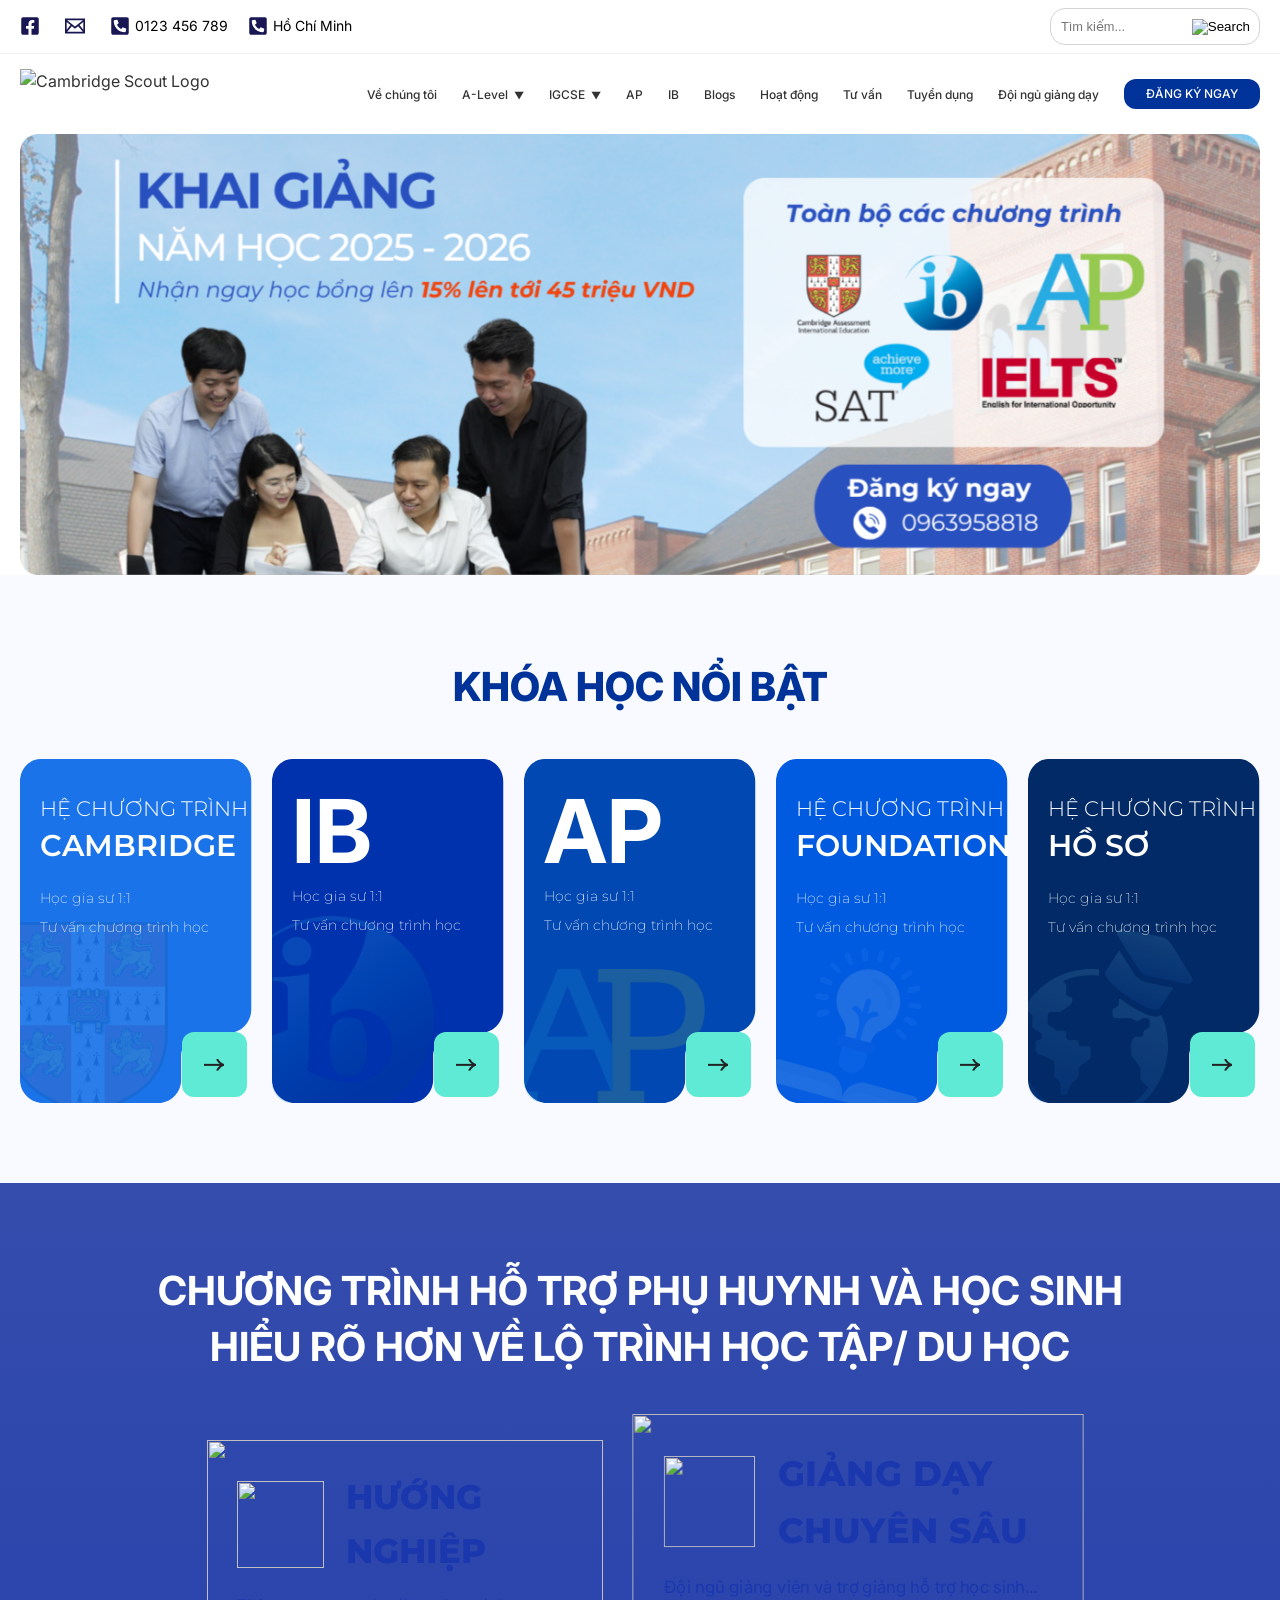
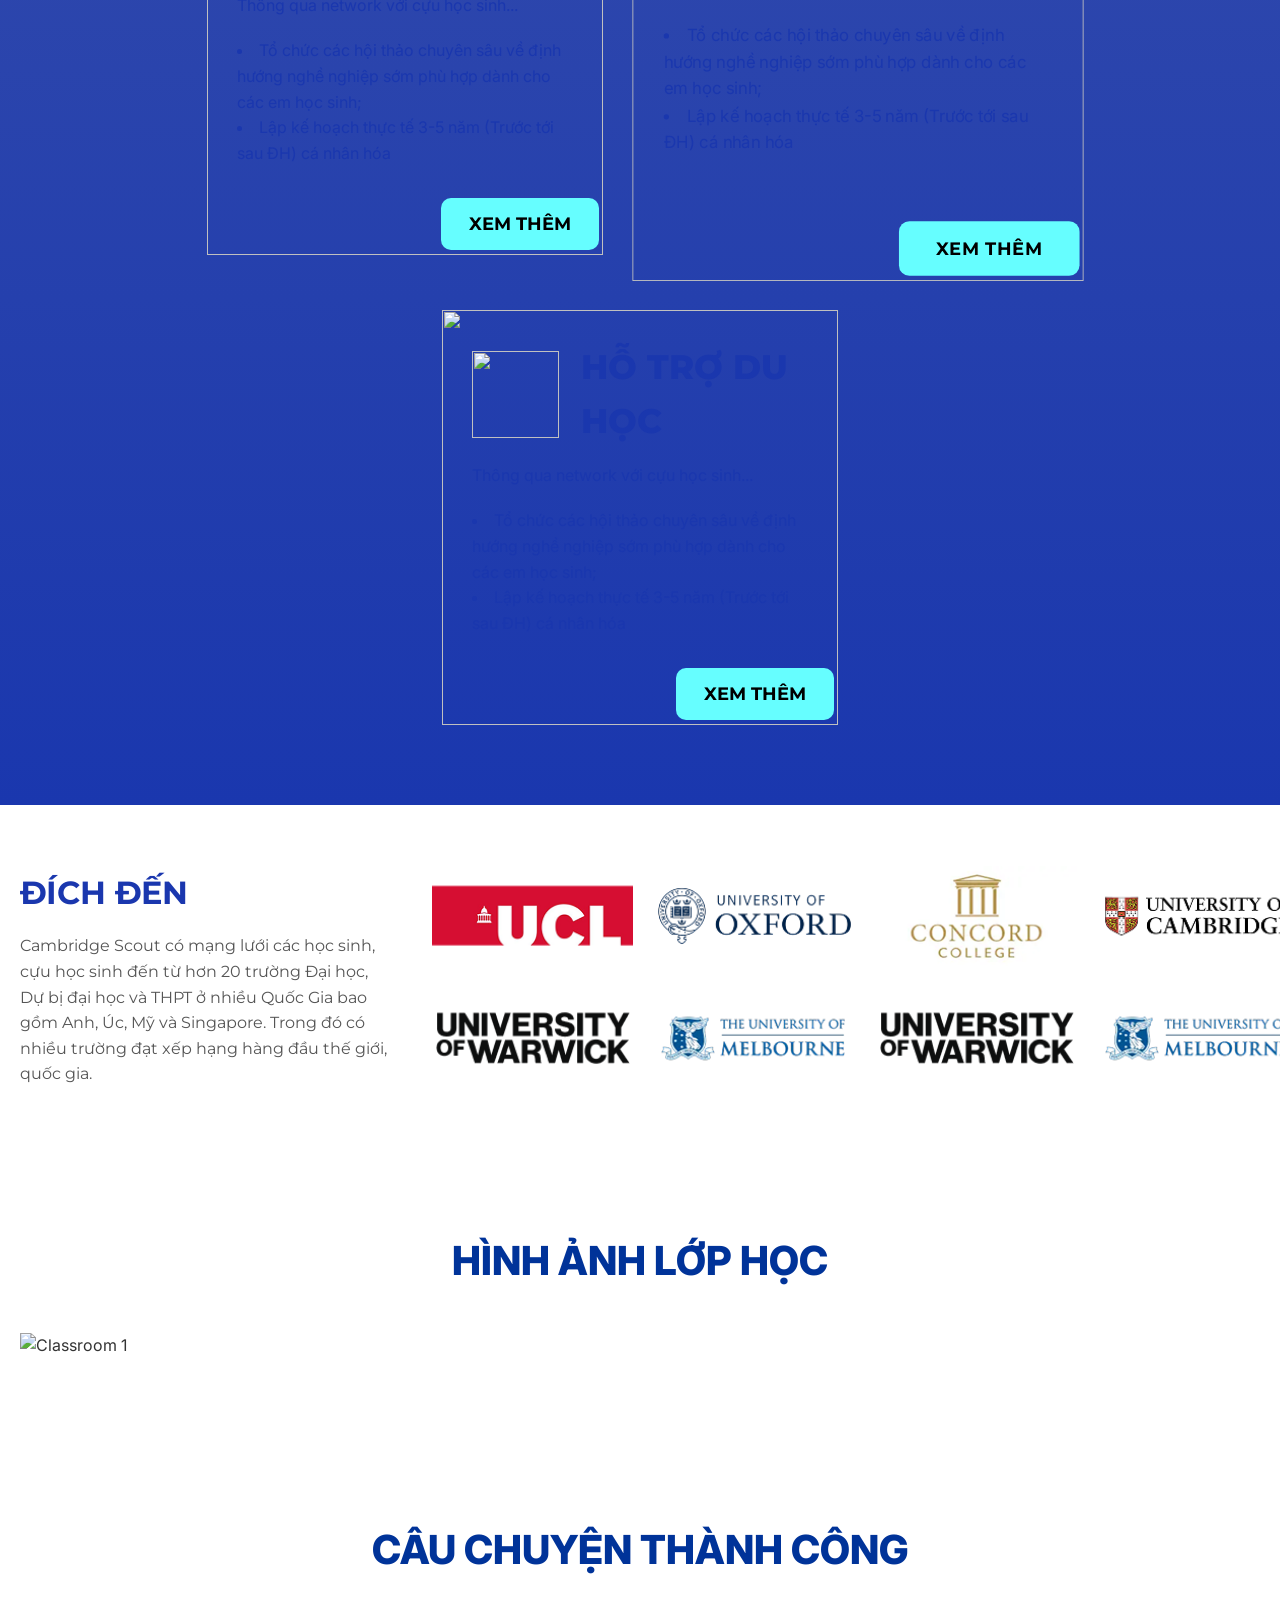
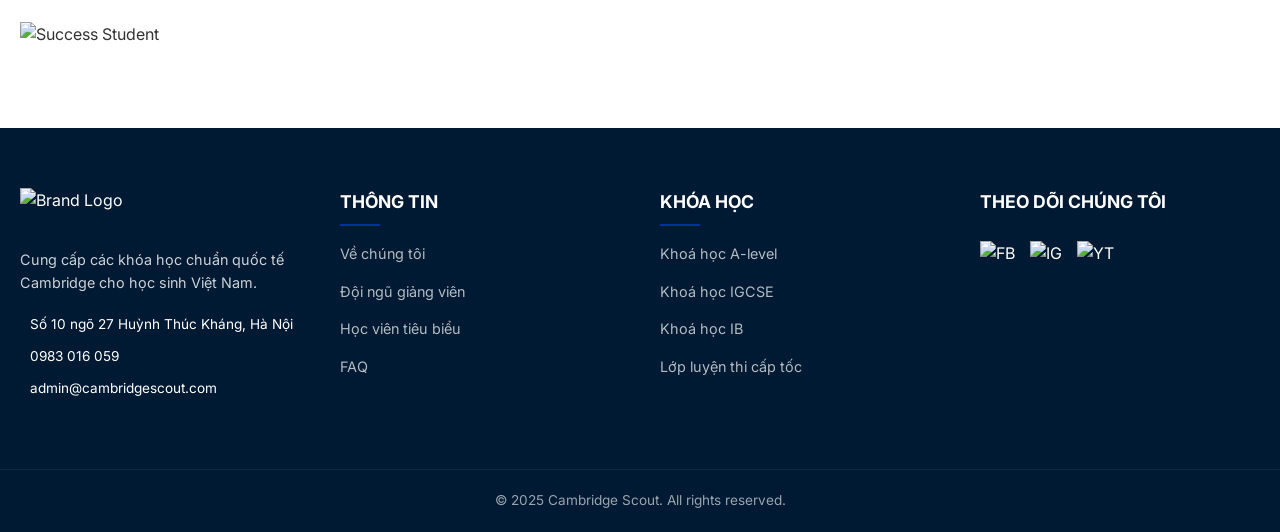
==== commit c4f64491: "update" ====
--- a/index.html
+++ b/index.html
@@ -183,8 +183,9 @@
                         <img src="assets/svg/Vector.svg" class="card-bg" alt="bg">
 
                         <!-- Ảnh -->
-                        <img src="assets/images/image 3.png" alt="Cambridge" class="card-img" style="opacity: 0.9; width: 70%;">
- 
+                        <img src="assets/images/image 3.png" alt="Cambridge" class="card-img"
+                            style="opacity: 0.9; width: 70%;">
+
                         <!-- Text -->
                         <div class="card-content">
                             <div class="card-title-big">IB</div>
@@ -203,8 +204,9 @@
                         <img src="assets/svg/Vector (2).svg" class="card-bg" alt="bg">
 
                         <!-- Ảnh -->
-                        <img src="assets/images/image 4.png" alt="Cambridge" class="card-img" style="opacity: 0.9; width: 78%;">
- 
+                        <img src="assets/images/image 4.png" alt="Cambridge" class="card-img"
+                            style="opacity: 0.9; width: 78%;">
+
                         <!-- Text -->
                         <div class="card-content">
                             <div class="card-title-big">AP</div>
@@ -221,7 +223,8 @@
                     <div class="course-card">
                         <img src="assets/svg/Vector (3).svg" class="card-bg" alt="bg">
 
-                        <img src="assets/images/Layer_1.png" alt="Cambridge" class="card-img" style="opacity: 0.7; width: 80%;">
+                        <img src="assets/images/Layer_1.png" alt="Cambridge" class="card-img"
+                            style="opacity: 0.7; width: 80%;">
 
                         <div class="card-content">
                             <div class="card-title">HỆ CHƯƠNG TRÌNH</div>
@@ -240,7 +243,8 @@
                         <img src="assets/svg/Vector (4).svg" class="card-bg" alt="bg">
 
                         <!-- Ảnh -->
-                        <img src="assets/images/Layer_1 (1).png" alt="Cambridge" class="card-img" style="opacity: 0.7; width: 71%;">
+                        <img src="assets/images/Layer_1 (1).png" alt="Cambridge" class="card-img"
+                            style="opacity: 0.7; width: 71%;">
 
                         <!-- Text -->
                         <div class="card-content">
@@ -262,44 +266,115 @@
         <!-- Support Program Banner -->
         <section class="support-banner">
             <div class="container text-center">
-                <h2>CHƯƠNG TRÌNH HỖ TRỢ PHỤ HUYNH VÀ HỌC SINH<br>HIỂU RÕ HƠN VỀ LỘ TRÌNH HỌC TẬP/ DU HỌC</h2>
-                <div class="grid-3 support-cards">
+                <h2 class="support-banner-title">
+                    CHƯƠNG TRÌNH HỖ TRỢ PHỤ HUYNH VÀ HỌC SINH<br>
+                    HIỂU RÕ HƠN VỀ LỘ TRÌNH HỌC TẬP/ DU HỌC
+                </h2>
+
+                <div class="support-cards">
+
+                    <!-- CARD 1 -->
                     <div class="support-card">
-                        <h3>HƯỚNG NGHIỆP</h3>
-                        <p>Thông qua network với cựu học sinh/ sinh viên của Cambridge Scout...</p>
-                        <a href="#" class="btn-outline">XEM THÊM</a>
-                    </div>
+                        <img src="./assets/svg/Vector (5).svg" class="support-card-bg" alt="">
+
+                        <div class="support-card-content">
+                            <div class="support-card-title">
+                                <img src="./assets/svg/SVG_4.svg" class="support-card-icon" alt="">
+                                <h3 class="support-card-heading">HƯỚNG NGHIỆP</h3>
+                            </div>
+
+                            <p class="support-card-desc">
+                                Thông qua network với cựu học sinh...
+                            </p>
+
+                            <ul class="support-card-list" style="list-style: inside;">
+                                <li>
+                                    Tổ chức các hội thảo chuyên sâu về định hướng nghề nghiệp sớm phù hợp dành cho các
+                                    em học sinh;
+                                </li>
+                                <li>
+                                    Lập kế hoạch thực tế 3-5 năm (Trước tới sau ĐH) cá nhân hóa
+                                </li>
+                            </ul>
+
+                        </div>
+                        <a href="#" class="support-card-btn btn-outline">XEM THÊM</a>
+                    </div>
+
+                    <!-- CARD 2 (featured) -->
+                    <div class="support-card support-card--featured">
+                        <img src="./assets/svg/Vector (5).svg" class="support-card-bg" alt="">
+
+                        <div class="support-card-content">
+                            <div class="support-card-title">
+                                <img src="./assets/svg/Container.svg" class="support-card-icon" alt="">
+                                <h3 class="support-card-heading">GIẢNG DẠY CHUYÊN SÂU</h3>
+                            </div>
+
+                            <p class="support-card-desc">
+                                Đội ngũ giảng viên và trợ giảng hỗ trợ học sinh...
+                            </p>
+
+                            <ul class="support-card-list" style="list-style: inside;">
+                                <li>
+                                    Tổ chức các hội thảo chuyên sâu về định hướng nghề nghiệp sớm phù hợp dành cho các
+                                    em học sinh;
+                                </li>
+                                <li>
+                                    Lập kế hoạch thực tế 3-5 năm (Trước tới sau ĐH) cá nhân hóa
+                                </li>
+                            </ul>
+
+                        </div>
+                        <a href="#" class="support-card-btn btn-outline">XEM THÊM</a>
+                    </div>
+
+                    <!-- CARD 3 -->
                     <div class="support-card">
-                        <h3>GIẢNG DẠY CHUYÊN SÂU</h3>
-                        <p>Đội ngũ giảng viên và trợ giảng hỗ trợ học sinh...</p>
-                        <a href="#" class="btn-outline">XEM THÊM</a>
-                    </div>
-                    <div class="support-card">
-                        <h3>HỖ TRỢ DU HỌC</h3>
-                        <p>Thông qua network với cựu học sinh/ sinh viên của Cambridge Scout...</p>
-                        <a href="#" class="btn-outline">XEM THÊM</a>
-                    </div>
+                        <img src="./assets/svg/Vector (5).svg" class="support-card-bg" alt="">
+
+                        <div class="support-card-content">
+                            <div class="support-card-title">
+                                <img src="./assets/svg/SVG_5.svg" class="support-card-icon" alt="">
+                                <h3 class="support-card-heading">HỖ TRỢ DU HỌC</h3>
+                            </div>
+
+                            <p class="support-card-desc">
+                                Thông qua network với cựu học sinh...
+                            </p>
+
+                            <ul class="support-card-list" style="list-style: inside;">
+                                <li>
+                                    Tổ chức các hội thảo chuyên sâu về định hướng nghề nghiệp sớm phù hợp dành cho các
+                                    em học sinh;
+                                </li>
+                                <li>
+                                    Lập kế hoạch thực tế 3-5 năm (Trước tới sau ĐH) cá nhân hóa
+                                </li>
+                            </ul>
+                        </div>
+                        <a href="#" class="support-card-btn btn-outline">XEM THÊM</a>
+                    </div>
+
                 </div>
             </div>
         </section>
 
         <!-- Teachers Section -->
-        <section class="teachers-section section-padding">
+        <!-- <section class="teachers-section section-padding">
             <div class="container">
                 <h2 class="section-title">ĐỘI NGŨ GIẢNG DẠY</h2>
-                <!-- Teachers Carousel would go here. For now, placeholders -->
                 <div class="teachers-grid grid-carousel">
-                    <!-- Carousel items will be controlled by JS/CSS -->
                     <div class="teacher-item"><img src="assets/images/Frame 5.png" alt="Teacher"></div>
                     <div class="teacher-item"><img src="assets/images/Frame 6.png" alt="Teacher"></div>
                     <div class="teacher-item"><img src="assets/images/Frame 7.png" alt="Teacher"></div>
                     <div class="teacher-item"><img src="assets/images/Frame 8.png" alt="Teacher"></div>
                 </div>
             </div>
-        </section>
+        </section> -->
 
         <!-- Contact Form Section -->
-        <section class="contact-section">
+        <!-- <section class="contact-section">
             <div class="container flex-contact">
                 <div class="contact-text">
                     <h2>ĐỂ LẠI THÔNG TIN NGAY HÔM NAY!</h2>
@@ -326,6 +401,51 @@
                         <button type="submit" class="btn-submit">GỬI NGAY</button>
                     </form>
                 </div>
+            </div>
+        </section> -->
+
+        <!-- Destination Section -->
+        <section class="destination-section">
+            <div class="container">
+
+                <!-- LEFT -->
+                <div class="destination-content">
+                    <h2 class="destination-title">ĐÍCH ĐẾN</h2>
+                    <p class="destination-desc">
+                        Cambridge Scout có mạng lưới các học sinh, cựu học sinh đến từ hơn 20 trường Đại học, Dự bị đại
+                        học và THPT ở nhiều Quốc Gia bao gồm Anh, Úc, Mỹ và Singapore. Trong đó có nhiều trường đạt xếp
+                        hạng hàng đầu thế giới, quốc gia.
+                    </p>
+                </div>
+
+                <!-- RIGHT (LOGOS) -->
+                <div class="destination-logos">
+                    <div class="logo-item">
+                        <img src="assets/images/destination/Link.png" alt="UCL">
+                    </div>
+                    <div class="logo-item">
+                        <img src="assets/images/destination/Link (1).png" alt="Oxford">
+                    </div>
+                    <div class="logo-item">
+                        <img src="assets/images/destination/Link (2).png" alt="Concord">
+                    </div>
+                    <div class="logo-item">
+                        <img src="assets/images/destination/Link (3).png" alt="Cambridge">
+                    </div>
+                    <div class="logo-item">
+                        <img src="assets/images/destination/Link (4).png" alt="Warwick">
+                    </div>
+                    <div class="logo-item">
+                        <img src="assets/images/destination/Link (5).png" alt="Melbourne">
+                    </div>
+                    <div class="logo-item">
+                        <img src="assets/images/destination/Link (4).png" alt="Warwick">
+                    </div>
+                    <div class="logo-item">
+                        <img src="assets/images/destination/Link (5).png" alt="Melbourne">
+                    </div>
+                </div>
+
             </div>
         </section>
 
--- a/style.css
+++ b/style.css
@@ -292,9 +292,10 @@
 } */
 
 /* Course Cards */
-.featured-courses{
+.featured-courses {
     background: var(--bg-light);
 }
+
 .grid-5 {
     display: grid;
     grid-template-columns: repeat(5, 1fr);
@@ -306,7 +307,8 @@
     overflow: hidden;
     transition: transform var(--transition-speed); */
     position: relative;
-   aspect-ratio: 260 / 386; /* giữ tỷ lệ */
+    aspect-ratio: 260 / 386;
+    /* giữ tỷ lệ */
     border-radius: 20px;
     overflow: hidden;
 }
@@ -343,7 +345,7 @@
     z-index: 3;
 }
 
-.card-title-big{
+.card-title-big {
     font-weight: bold;
     font-size: 5.5rem;
     margin-top: -18px;
@@ -374,7 +376,7 @@
     z-index: 3;
 }
 
-.card-title{
+.card-title {
     font-size: 1.3rem;
     font-family: 'Montserrat', sans-serif;
     font-weight: 300;
@@ -382,14 +384,14 @@
     margin-bottom: -3px;
 }
 
-.card-subtitle{
+.card-subtitle {
     font-size: 1.9rem;
     font-family: 'Montserrat', sans-serif;
     font-weight: 600;
     padding-bottom: 13px;
 }
 
-.card-description{
+.card-description {
     font-size: 0.9rem;
     font-family: 'Montserrat', sans-serif;
     font-weight: 200;
@@ -397,50 +399,149 @@
 }
 
 /* Support Banner */
+/* ===== SECTION ===== */
 .support-banner {
-    background: linear-gradient(135deg, var(--primary-navy), var(--secondary-blue));
-    color: var(--white);
-    padding: 60px 0;
-}
-
-.support-banner h2 {
-    font-size: 1.8rem;
-    margin-bottom: 40px;
+    background:
+        linear-gradient(rgb(2 32 151 / 80%), #1a37ae),
+        url('assets/images/Image.png');
+    background-size: cover;
+    background-position: center;
+    background-repeat: no-repeat;
+
+    color: #fff;
+    padding: 80px 0;
+}
+
+.support-banner-title {
+    font-size: 2.5rem;
+    margin-bottom: 50px;
     line-height: 1.4;
 }
 
-.grid-3 {
-    display: grid;
-    grid-template-columns: repeat(3, 1fr);
-    gap: 30px;
-}
-
+/* ===== LAYOUT ===== */
+.support-cards {
+    display: flex;
+    justify-content: center;
+    align-items: center;
+    gap: 40px;
+    flex-wrap: wrap;
+}
+
+/* ===== CARD ===== */
 .support-card {
-    background: rgba(255, 255, 255, 0.1);
+    width: 100%;
+    max-width: 396px;
+    aspect-ratio: 396 / 415;
+    position: relative;
+}
+
+/* CARD GIỮA */
+.support-card--featured {
+    max-width: 430px;
+    aspect-ratio: 430 / 445;
+
+    transform: scale(1.05);
+    z-index: 2;
+}
+
+/* SVG nền */
+.support-card-bg {
+    position: absolute;
+    inset: 0;
+    width: 100%;
+    height: 100%;
+    object-fit: cover;
+}
+
+/* CONTENT */
+.support-card-content {
+    position: relative;
+    z-index: 2;
     padding: 30px;
-    border-radius: 12px;
-    backdrop-filter: blur(10px);
-    border: 1px solid rgba(255, 255, 255, 0.2);
-}
-
-.support-card h3 {
+    color: #1a37ae;
+}
+
+/* TITLE (icon + text) */
+.support-card-title {
+    display: flex;
+    align-items: center;
+    gap: 10px;
+    margin-bottom: 15px;
+}
+
+.support-card-icon {
+    width: 87px;
+    height: 87px;
+    margin-right: 12px;
+}
+
+.support-card-heading {
+    margin: 0;
+    font-size: 2.1rem;
+    font-family: 'Montserrat', sans-serif;
+    font-weight: 800;
+    text-align: left;
+}
+
+/* TEXT */
+.support-card-desc {
     margin-bottom: 20px;
-    font-size: 1.4rem;
-}
-
-.support-card .btn-outline {
-    border-color: var(--white);
-    color: var(--white);
-    margin-top: 20px;
-}
-
-.support-card .btn-outline:hover {
-    background: var(--white);
-    color: var(--primary-navy);
+    text-align: left;
+    line-height: 1.6;
+}
+
+/* BUTTON */
+.support-card-btn {
+    position: absolute;
+    right: 4px;
+    bottom: 5px;
+
+    background: #66feff;
+    color: #000;
+
+    border: none;
+    border-radius: 10px;
+    padding: 12px 16px;
+    font-weight: bold;
+    width: 40%;
+    transition: 0.3s;
+    font-size: 1.1rem;
+    font-family: 'Montserrat', sans-serif;
+}
+
+.support-card-list li {
+    text-align: left;
+}
+
+/* HOVER */
+.support-card {
+    transition: 0.3s;
+}
+
+.support-card:hover {
+    transform: translateY(-5px);
+}
+
+.support-card--featured:hover {
+    transform: scale(1.05) translateY(-5px);
+}
+
+/* ===== RESPONSIVE ===== */
+@media (max-width: 768px) {
+    .support-cards {
+        flex-direction: column;
+    }
+
+    .support-card,
+    .support-card--featured {
+        max-width: 100%;
+        aspect-ratio: 396 / 415;
+        transform: none;
+    }
 }
 
 /* Teachers & Success Stories Grid (Carousel Simulation) */
-.grid-carousel {
+/* .grid-carousel {
     display: grid;
     grid-template-columns: repeat(auto-fill, minmax(250px, 1fr));
     gap: 20px;
@@ -450,10 +551,10 @@
 .success-item img {
     border-radius: 15px;
     width: 100%;
-}
+} */
 
 /* Contact Section */
-.contact-section {
+/* .contact-section {
     background: url('assets/images/Background.png') center/cover;
     padding: 80px 0;
     position: relative;
@@ -521,6 +622,90 @@
 
 .btn-submit:hover {
     background: var(--secondary-blue);
+} */
+
+
+/* Destination Section */
+/* ===== SECTION ===== */
+.destination-section {
+    padding: 60px 0;
+}
+
+/* layout */
+.destination-section .container {
+    display: flex;
+    align-items: center;
+    gap: 40px;
+}
+
+/* LEFT */
+.destination-content {
+    flex: 0 0 30%;
+}
+
+.destination-title {
+    color: #1a37ae;
+    font-size: 2rem;
+    margin-bottom: 15px;
+    font-family: 'Montserrat', sans-serif;
+}
+
+.destination-desc {
+    color: #555;
+    line-height: 1.6;
+    font-family: 'Montserrat', sans-serif;
+}
+
+/* RIGHT */
+.destination-logos {
+    flex: 0 0 70%;
+
+    display: grid;
+    grid-template-columns: repeat(4, 1fr);
+    /* QUAN TRỌNG */
+    gap: 20px;
+}
+
+/* logo */
+.destination-logos img {
+    width: 100%;
+    height: 100%;
+    object-fit: contain;
+    transition: 0.3s;
+}
+
+.destination-logos img:hover {
+    filter: grayscale(0);
+    opacity: 1;
+}
+
+.logo-item {
+    display: flex;
+    align-items: center;
+    justify-content: center;
+    height: 100%;
+}
+
+.logo-item img {
+    max-height: 100%;
+    max-width: 100%;
+}
+
+@media (max-width: 768px) {
+    .destination-section .container {
+        flex-direction: column;
+        text-align: center;
+    }
+
+    .destination-content,
+    .destination-logos {
+        flex: 0 0 100%;
+        max-width: 100%;
+    }
+
+    .destination-logos {
+        grid-template-columns: repeat(2, 1fr);
+    }
 }
 
 /* Footer */
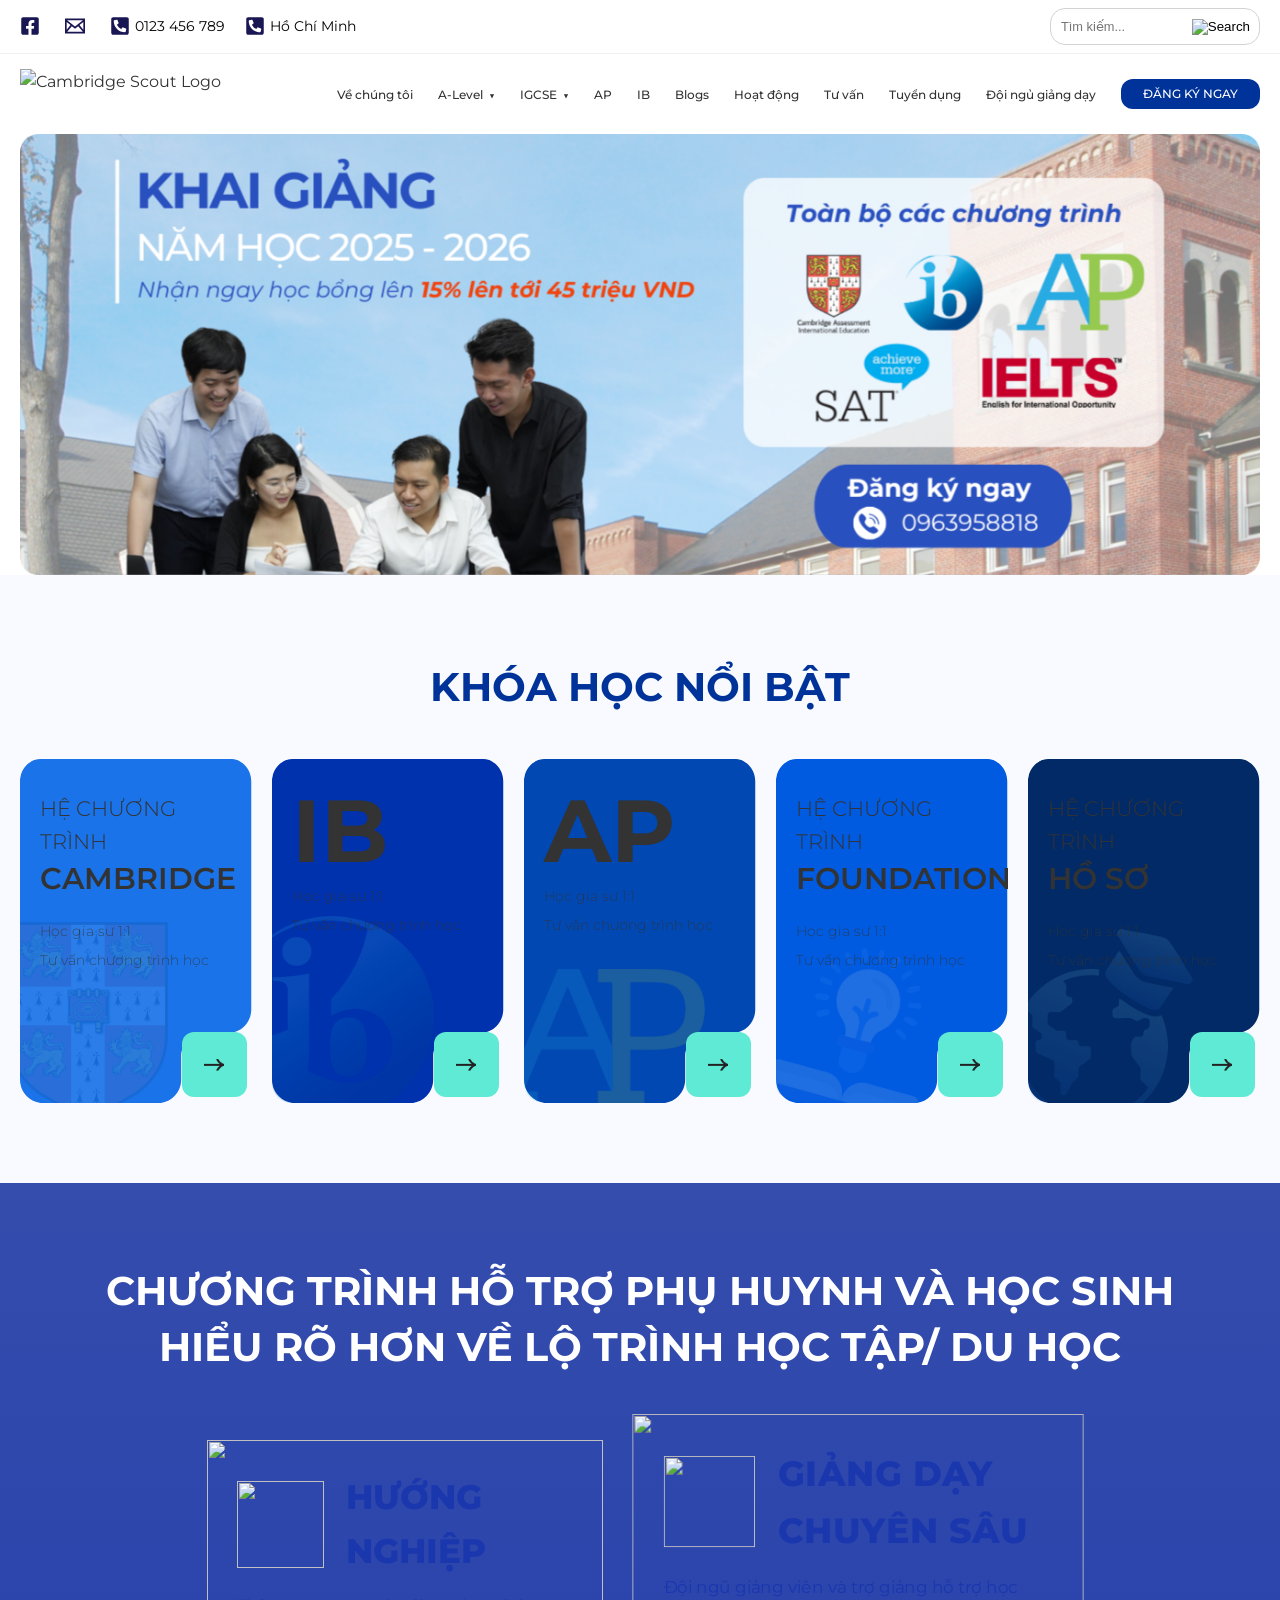
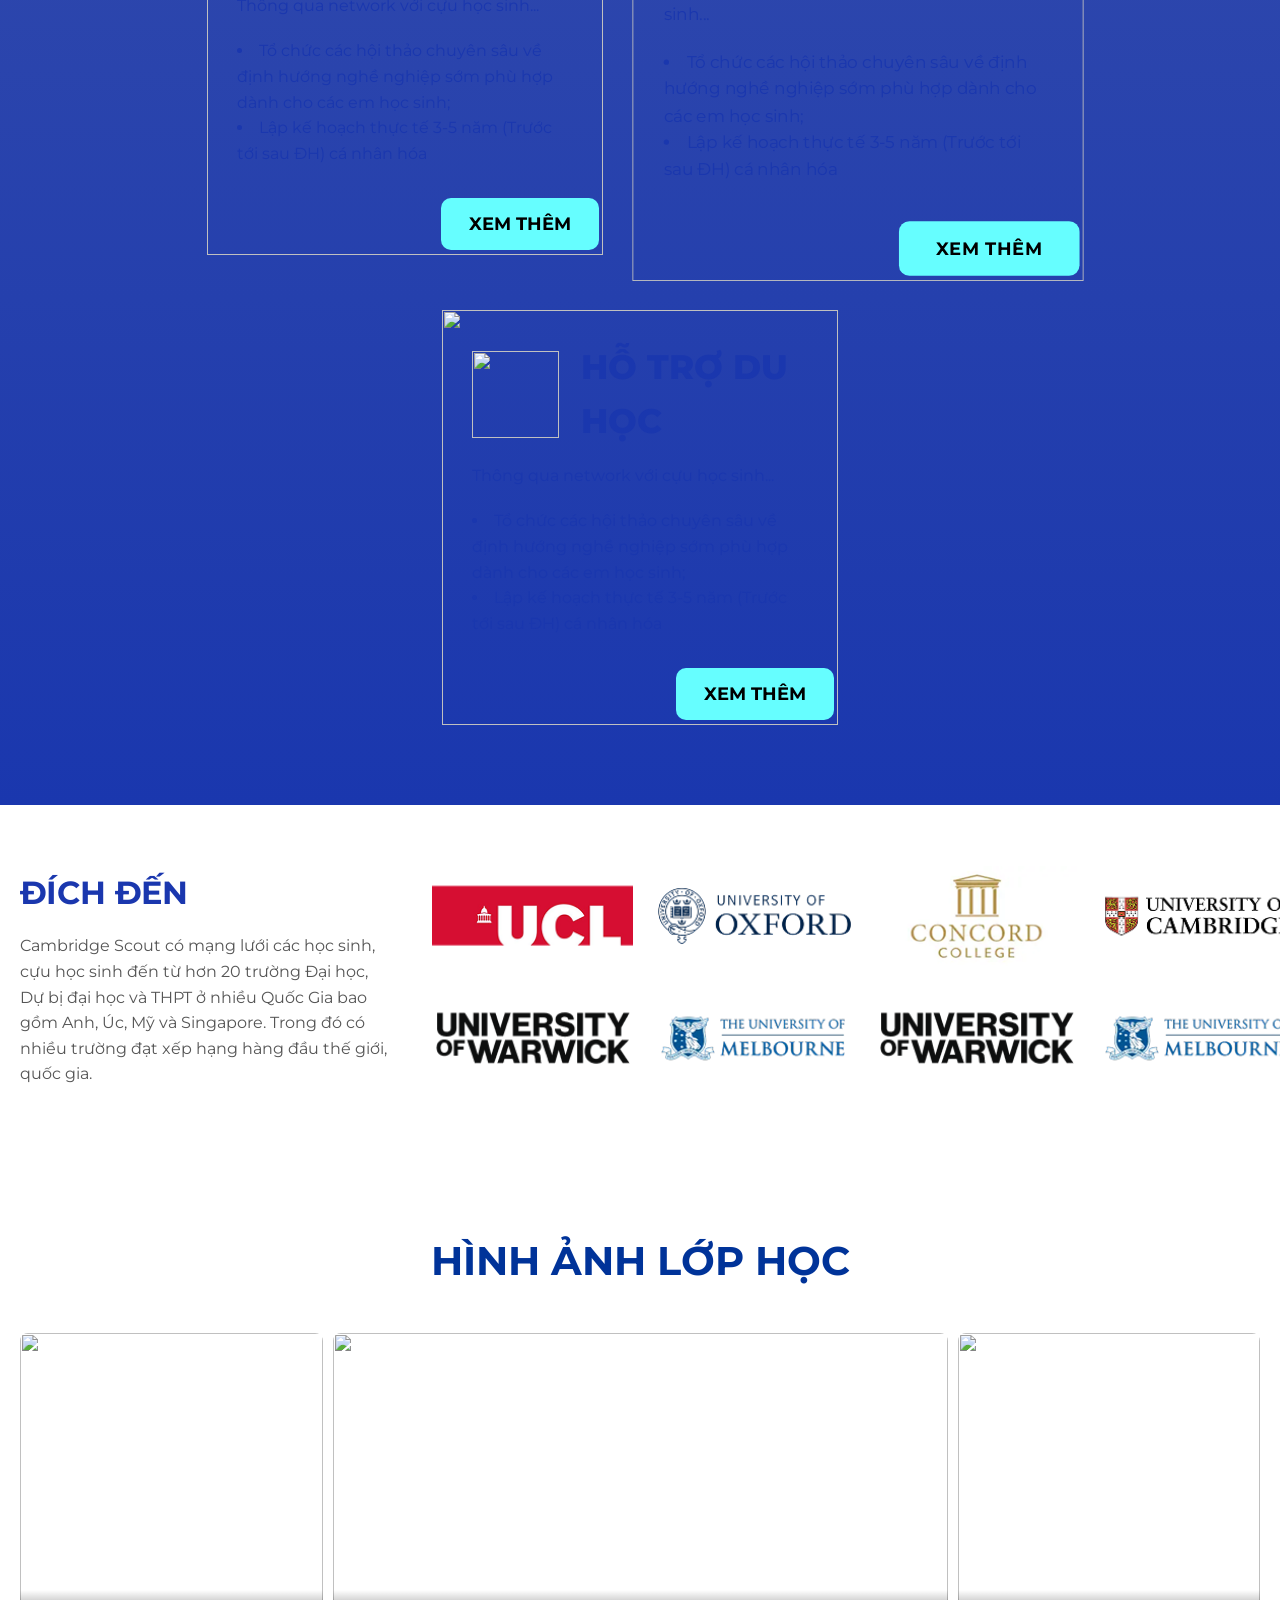
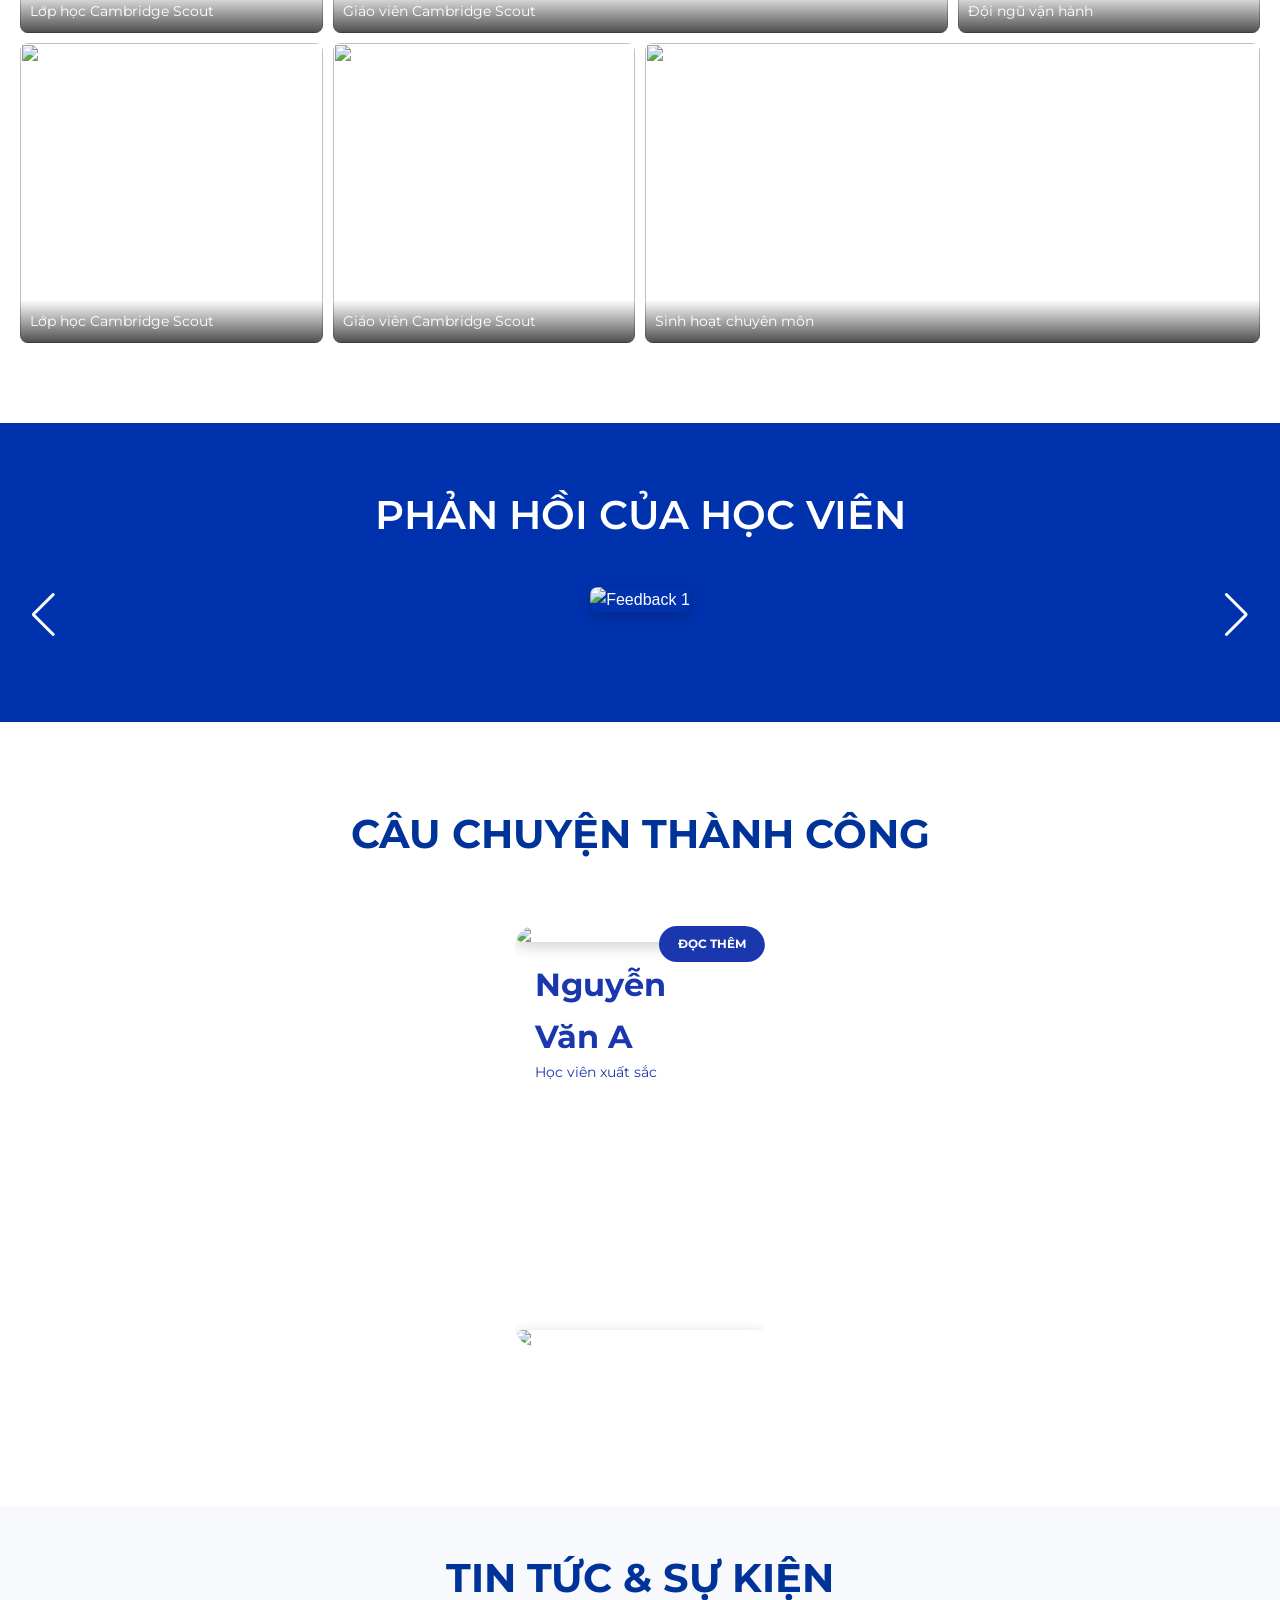
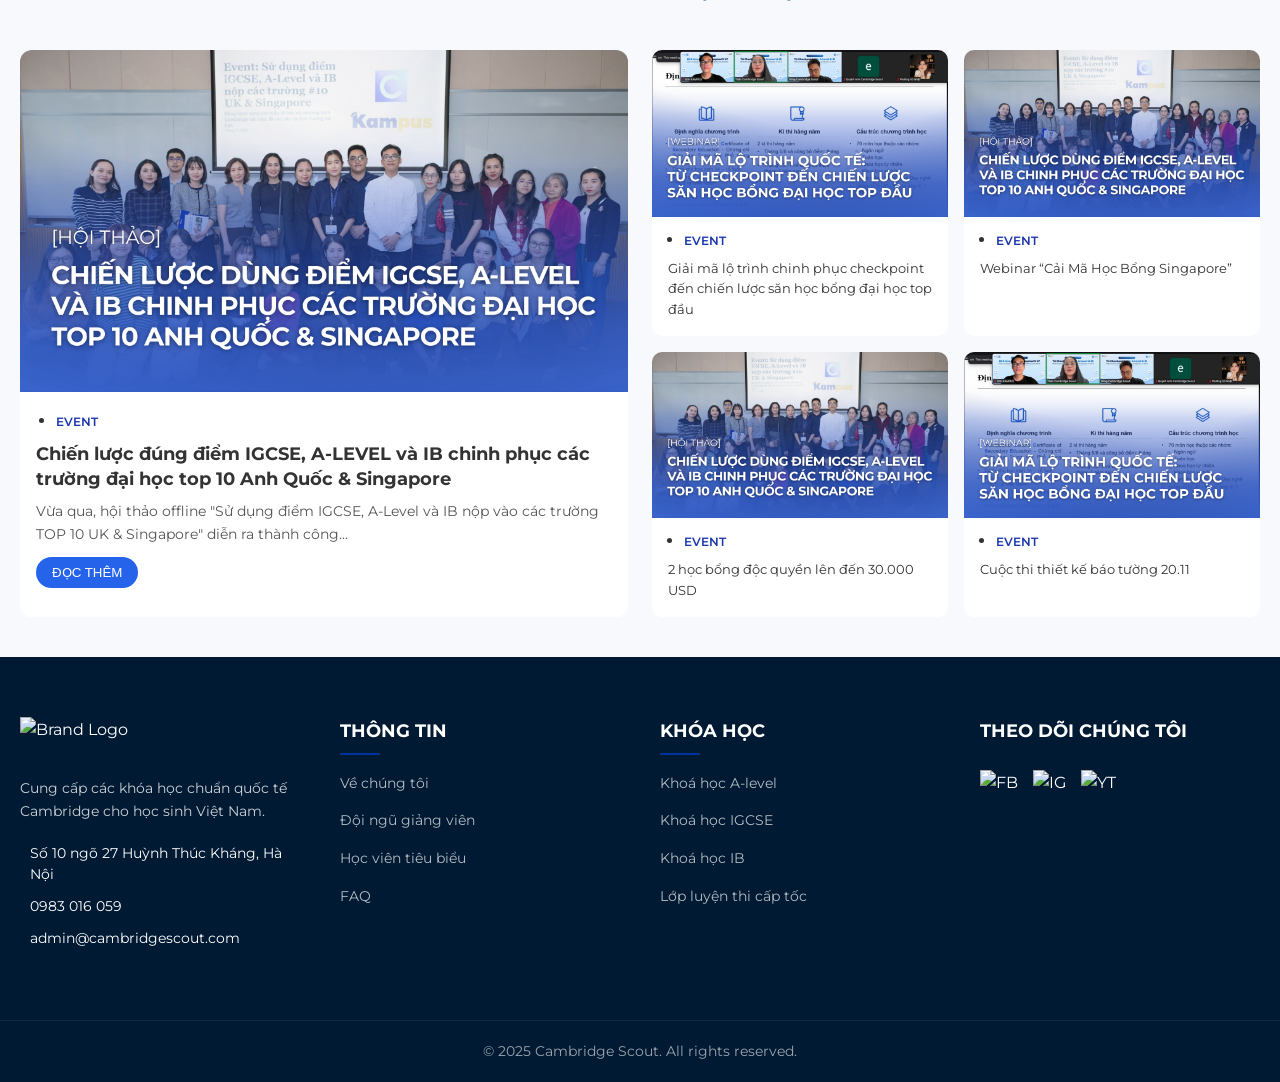
==== commit ed326ce7: "update" ====
--- a/index.html
+++ b/index.html
@@ -15,7 +15,7 @@
     <link
         href="https://fonts.googleapis.com/css2?family=Be+Vietnam+Pro:ital,wght@0,100;0,200;0,300;0,400;0,500;0,600;0,700;0,800;0,900;1,100;1,200;1,300;1,400;1,500;1,600;1,700;1,800;1,900&family=Instrument+Serif:ital@0;1&family=Inter:ital,opsz,wght@0,14..32,100..900;1,14..32,100..900&family=Montserrat:ital,wght@0,100..900;1,100..900&family=Open+Sans:ital,wght@0,300..800;1,300..800&family=Poppins:ital,wght@0,100;0,200;0,300;0,400;0,500;0,600;0,700;0,800;0,900;1,100;1,200;1,300;1,400;1,500;1,600;1,700;1,800;1,900&family=Roboto:ital,wght@0,100..900;1,100..900&display=swap"
         rel="stylesheet">
-
+    <link rel="stylesheet" href="https://cdn.jsdelivr.net/npm/swiper@11/swiper-bundle.min.css" />
     <!-- Base Styles -->
     <link rel="stylesheet" href="style.css">
 </head>
@@ -453,10 +453,78 @@
         <section class="classroom-gallery section-padding">
             <div class="container">
                 <h2 class="section-title">HÌNH ẢNH LỚP HỌC</h2>
+
                 <div class="gallery-grid">
-                    <!-- Images from design mockup -->
-                    <div class="gallery-item"><img src="assets/images/Background.png" alt="Classroom 1"></div>
-                    <!-- Add more items as needed -->
+                    <!-- Hàng 1 -->
+                    <div class="gallery-item item-1">
+                        <img src="assets/images/image_class/Figure → activities-7.png" alt="">
+                        <span>Lớp học Cambridge Scout</span>
+                    </div>
+
+                    <div class="gallery-item item-2">
+                        <img src="assets/images/image_class/Lễ tốt nghiệp BUV _ Vươn tầm cao mới.png" alt="">
+                        <span>Giáo viên Cambridge Scout</span>
+                    </div>
+
+                    <div class="gallery-item item-3">
+                        <img src="assets/images/image_class/Lễ tốt nghiệp BUV _ Vươn tầm cao mới (1).png" alt="">
+                        <span>Đội ngũ vận hành</span>
+                    </div>
+
+                    <!-- Hàng 2 -->
+                    <div class="gallery-item item-4">
+                        <img src="assets/images/image_class/Lễ tốt nghiệp BUV _ Vươn tầm cao mới (1).png" alt="">
+                        <span>Lớp học Cambridge Scout</span>
+                    </div>
+
+                    <div class="gallery-item item-5">
+                        <img src="assets/images/image_class/Figure → activities-7.png" alt="">
+                        <span>Giáo viên Cambridge Scout</span>
+                    </div>
+
+                    <div class="gallery-item item-6">
+                        <img src="assets/images/image_class/Lễ tốt nghiệp BUV _ Vươn tầm cao mới.png" alt="">
+                        <span>Sinh hoạt chuyên môn</span>
+                    </div>
+                </div>
+            </div>
+        </section>
+
+        <section class="testimonial-section">
+            <div class="container">
+                <h2 class="section-testimonial-title">PHẢN HỒI CỦA HỌC VIÊN</h2>
+
+                <div class="swiper mySwiper">
+                    <div class="swiper-wrapper">
+                        <div class="swiper-slide">
+                            <img src="assets/images/5.png" alt="Feedback 1">
+                        </div>
+                        <div class="swiper-slide">
+                            <img src="assets/images/5.png" alt="Feedback 2">
+                        </div>
+                        <div class="swiper-slide">
+                            <img src="assets/images/5.png" alt="Feedback 3">
+                        </div>
+                        <div class="swiper-slide">
+                            <img src="assets/images/5.png" alt="Feedback 3">
+                        </div>
+                        <div class="swiper-slide">
+                            <img src="assets/images/5.png" alt="Feedback 3">
+                        </div>
+                        <div class="swiper-slide">
+                            <img src="assets/images/5.png" alt="Feedback 3">
+                        </div>
+                        <div class="swiper-slide">
+                            <img src="assets/images/5.png" alt="Feedback 3">
+                        </div>
+                        <div class="swiper-slide">
+                            <img src="assets/images/5.png" alt="Feedback 3">
+                        </div>
+                    </div>
+
+                    <div class="swiper-button-next"></div>
+                    <div class="swiper-button-prev"></div>
+                    <div class="swiper-pagination"></div>
                 </div>
             </div>
         </section>
@@ -465,9 +533,230 @@
         <section class="success-stories section-padding">
             <div class="container">
                 <h2 class="section-title">CÂU CHUYỆN THÀNH CÔNG</h2>
-                <div class="success-grid grid-carousel">
-                    <div class="success-item"><img src="assets/images/Frame 4.png" alt="Success Student"></div>
-                    <!-- More frames... -->
+
+                <div class="swiper successSwiper">
+                    <div class="swiper-wrapper">
+
+                        <!-- CARD -->
+                        <div class="swiper-slide">
+                            <div class="success-card">
+                                <div class="card-image">
+                                    <img src="./assets/svg/Vector (7).svg">
+                                </div>
+
+                                <div class="card-content">
+                                    <div class="student-info">
+                                        <h3>Nguyễn Văn A</h3>
+                                        <p>Học viên xuất sắc</p>
+                                    </div>
+
+                                    <a href="#" class="btn-read-more">ĐỌC THÊM</a>
+
+                                    <div class="student-image">
+                                        <img src="./assets/images/image_student.png">
+                                    </div>
+                                </div>
+                            </div>
+                        </div>
+
+                        <div class="swiper-slide">
+                            <div class="success-card">
+                                <div class="card-image">
+                                    <img src="./assets/svg/Vector (7).svg">
+                                </div>
+
+                                <div class="card-content">
+                                    <div class="student-info">
+                                        <h3>Nguyễn Văn A</h3>
+                                        <p>Học viên xuất sắc</p>
+                                    </div>
+
+                                    <a href="#" class="btn-read-more">ĐỌC THÊM</a>
+
+                                    <div class="student-image">
+                                        <img src="./assets/images/image_student.png">
+                                    </div>
+                                </div>
+                            </div>
+                        </div>
+                        <div class="swiper-slide">
+                            <div class="success-card">
+                                <div class="card-image">
+                                    <img src="./assets/svg/Vector (7).svg">
+                                </div>
+
+                                <div class="card-content">
+                                    <div class="student-info">
+                                        <h3>Nguyễn Văn A</h3>
+                                        <p>Học viên xuất sắc</p>
+                                    </div>
+
+                                    <a href="#" class="btn-read-more">ĐỌC THÊM</a>
+
+                                    <div class="student-image">
+                                        <img src="./assets/images/image_student.png">
+                                    </div>
+                                </div>
+                            </div>
+                        </div>
+                        <div class="swiper-slide">
+                            <div class="success-card">
+                                <div class="card-image">
+                                    <img src="./assets/svg/Vector (7).svg">
+                                </div>
+
+                                <div class="card-content">
+                                    <div class="student-info">
+                                        <h3>Nguyễn Văn A</h3>
+                                        <p>Học viên xuất sắc</p>
+                                    </div>
+
+                                    <a href="#" class="btn-read-more">ĐỌC THÊM</a>
+
+                                    <div class="student-image">
+                                        <img src="./assets/images/image_student.png">
+                                    </div>
+                                </div>
+                            </div>
+                        </div>
+                        <div class="swiper-slide">
+                            <div class="success-card">
+                                <div class="card-image">
+                                    <img src="./assets/svg/Vector (7).svg">
+                                </div>
+
+                                <div class="card-content">
+                                    <div class="student-info">
+                                        <h3>Nguyễn Văn A</h3>
+                                        <p>Học viên xuất sắc</p>
+                                    </div>
+
+                                    <a href="#" class="btn-read-more">ĐỌC THÊM</a>
+
+                                    <div class="student-image">
+                                        <img src="./assets/images/image_student.png">
+                                    </div>
+                                </div>
+                            </div>
+                        </div>
+
+                        <div class="swiper-slide">
+                            <div class="success-card">
+                                <div class="card-image">
+                                    <img src="./assets/svg/Vector (7).svg">
+                                </div>
+
+                                <div class="card-content">
+                                    <div class="student-info">
+                                        <h3>Nguyễn Văn A</h3>
+                                        <p>Học viên xuất sắc</p>
+                                    </div>
+
+                                    <a href="#" class="btn-read-more">ĐỌC THÊM</a>
+
+                                    <div class="student-image">
+                                        <img src="./assets/images/image_student.png">
+                                    </div>
+                                </div>
+                            </div>
+                        </div>
+
+                        <div class="swiper-slide">
+                            <div class="success-card">
+                                <div class="card-image">
+                                    <img src="./assets/svg/Vector (7).svg">
+                                </div>
+
+                                <div class="card-content">
+                                    <div class="student-info">
+                                        <h3>Nguyễn Văn A</h3>
+                                        <p>Học viên xuất sắc</p>
+                                    </div>
+
+                                    <a href="#" class="btn-read-more">ĐỌC THÊM</a>
+
+                                    <div class="student-image">
+                                        <img src="./assets/images/image_student.png">
+                                    </div>
+                                </div>
+                            </div>
+                        </div>
+
+                    </div>
+                    <!-- pagination -->
+                    <div class="swiper-pagination"></div>
+                </div>
+            </div>
+        </section>
+
+        <section class="edu-news">
+            <div class="container">
+                <h2 class="section-title">TIN TỨC & SỰ KIỆN</h2>
+
+                <div class="edu-news__grid">
+
+                    <!-- Main Highlight -->
+                    <div class="edu-news__main">
+                        <img src="./assets/images/blogs/image_blog_3.png" alt="main news">
+
+                        <div class="edu-news__main-content">
+                            <!-- <span class="edu-news__tag">EVENT</span> -->
+                            <ul class="edu-news__main-content-tags">
+                                <li><span class="edu-news__tag">EVENT</span></li>
+                            </ul>
+                            <h3>
+                                Chiến lược đúng điểm IGCSE, A-LEVEL và IB chinh phục các trường đại học top 10 Anh Quốc
+                                & Singapore
+                            </h3>
+                            <p>
+                                Vừa qua, hội thảo offline "Sử dụng điểm IGCSE, A-Level và IB nộp vào các trường TOP 10
+                                UK & Singapore" diễn ra thành công...
+                            </p>
+                            <button class="edu-news__btn">ĐỌC THÊM</button>
+                        </div>
+                    </div>
+
+                    <!-- Side News -->
+                    <div class="edu-news__side">
+
+                        <div class="edu-news__card">
+                            <img src="./assets/images/blogs/image_blog_2.png" alt="">
+                            <ul class="edu-news__main-content-tags edu-news__main-content-tags-2">
+                                <li><span class="edu-news__tag">EVENT</span></li>
+                            </ul>
+
+                            <p>Giải mã lộ trình chinh phục checkpoint đến chiến lược săn học bổng đại học top đầu</p>
+                        </div>
+
+                        <div class="edu-news__card">
+                            <img src="./assets/images/blogs/image_blog_3.png" alt="">
+                            <ul class="edu-news__main-content-tags edu-news__main-content-tags-2">
+                                <li><span class="edu-news__tag">EVENT</span></li>
+                            </ul>
+
+                            <p>Webinar “Cải Mã Học Bổng Singapore”</p>
+                        </div>
+
+                        <div class="edu-news__card">
+                            <img src="./assets/images/blogs/image_blog_3.png" alt="">
+                            <ul class="edu-news__main-content-tags edu-news__main-content-tags-2">
+                                <li><span class="edu-news__tag">EVENT</span></li>
+                            </ul>
+
+                            <p>2 học bổng độc quyền lên đến 30.000 USD</p>
+                        </div>
+
+                        <div class="edu-news__card">
+                            <img src="./assets/images/blogs/image_blog_2.png" alt="">
+                            <ul class="edu-news__main-content-tags edu-news__main-content-tags-2">
+                                <li><span class="edu-news__tag">EVENT</span></li>
+                            </ul>
+
+                            <p>Cuộc thi thiết kế báo tường 20.11</p>
+                        </div>
+
+                    </div>
+
                 </div>
             </div>
         </section>
@@ -520,6 +809,7 @@
         </div>
     </footer>
 
+    <script src="https://cdn.jsdelivr.net/npm/swiper@11/swiper-bundle.min.js"></script>
     <script src="script.js"></script>
 </body>
 
--- a/style.css
+++ b/style.css
@@ -26,7 +26,7 @@
 }
 
 body {
-    font-family: 'Inter', sans-serif;
+    font-family: 'Montserrat', sans-serif;
     color: var(--text-dark);
     line-height: 1.6;
     overflow-x: hidden;
@@ -338,11 +338,10 @@
 
 /* text */
 .card-content {
-    position: absolute;
-    top: 20px;
-    left: 20px;
-    color: #fff;
-    z-index: 3;
+    position: relative;
+    z-index: 2;
+    padding: 20px;
+    height: 100%;
 }
 
 .card-title-big {
@@ -540,8 +539,8 @@
     }
 }
 
-/* Teachers & Success Stories Grid (Carousel Simulation) */
-/* .grid-carousel {
+/* Success Stories Grid (Carousel Simulation) */
+.grid-carousel {
     display: grid;
     grid-template-columns: repeat(auto-fill, minmax(250px, 1fr));
     gap: 20px;
@@ -551,7 +550,195 @@
 .success-item img {
     border-radius: 15px;
     width: 100%;
+}
+
+/* Layout Grid */
+/* .success-grid {
+    display: grid;
+    grid-template-columns: repeat(auto-fit, minmax(220px, 1fr));
+    gap: 20px;
+    padding: 20px 0;
 } */
+
+.success-grid {
+    display: flex;
+    gap: 20px;
+    padding: 20px 0;
+}
+
+
+/* Individual Card */
+.success-card {
+    width: 250px;
+    height: 420px;
+    flex-shrink: 0;
+    /* không bị co lại */
+    border-radius: 20px;
+    overflow: hidden;
+    position: relative;
+
+    scroll-snap-align: start;
+    /* snap từng card */
+}
+
+.student-image {
+    position: absolute;
+    bottom: 0;
+    left: 0;
+    width: 100%;
+}
+
+.student-image img {
+    width: 100%;
+    height: 240px;
+    object-fit: cover;
+    display: block;
+    /* tránh lỗi gap nhỏ dưới ảnh */
+}
+
+/* Top Header Section */
+.card-header {
+    padding: 25px 20px;
+    position: relative;
+    min-height: 120px;
+}
+
+.student-info h3 {
+    color: #1a37ae;
+    font-size: 2rem;
+    width: 50%;
+    padding-top: 13px;
+}
+
+.student-info p {
+    color: #1a37ae;
+    font-size: 0.85rem;
+}
+
+/* Floating Read More Button */
+.btn-read-more {
+    position: absolute;
+    top: 0px;
+    right: 0px;
+    background: #1a37ae;
+    color: #ffffff;
+    padding: 8px 19px;
+    border-radius: 23px;
+    font-size: 0.75rem;
+    font-weight: bold;
+    text-decoration: none;
+}
+
+/* Image Section */
+.card-image {
+    position: absolute;
+    inset: 0;
+    z-index: 1;
+}
+
+.card-image img {
+    width: 100%;
+    height: 100%;
+    object-fit: cover;
+    /* SVG nên dùng contain */
+}
+
+/* Special Theme for the first card (Dark Blue) */
+.success-card.featured {
+    background: #003399;
+}
+
+.success-card.featured .student-info h3,
+.success-card.featured .student-info p {
+    color: #fff;
+}
+
+.success-card.featured .btn-read-more {
+    background: #00FBFF;
+    /* Cyan color from image */
+    color: #003399;
+}
+
+.success-item {
+    position: relative;
+    width: 100%;
+    max-width: 280px;
+    /* Tùy chỉnh theo độ rộng card bạn muốn */
+    overflow: hidden;
+}
+
+.success-item img {
+    display: block;
+    width: 100%;
+    height: auto;
+    object-fit: contain;
+    /* Giữ nguyên tỷ lệ của file SVG */
+}
+
+.success-card:hover .card-image img {
+    filter: brightness(0) saturate(100%) invert(16%) sepia(98%) saturate(1800%) hue-rotate(210deg) brightness(90%) contrast(95%);
+}
+
+.success-card:hover .btn-read-more {
+    background: #66feff;
+    color: #000;
+}
+
+/* .card-image img,
+.btn-read-more {
+    transition: all 0.3s ease;
+} */
+
+.success-card:hover .student-info h3,
+.success-card:hover .student-info p {
+    color: #fff;
+}
+
+.success-card:hover {
+    transform: translateY(-10px);
+    box-shadow: 0 10px 20px rgba(0, 0, 0, 0.15);
+}
+
+.success-card {
+    transition: transform 0.3s ease, box-shadow 0.3s ease;
+}
+
+.successSwiper {
+    padding: 40px 0;
+}
+
+.successSwiper .swiper-slide {
+    display: flex;
+    justify-content: center;
+}
+
+.successSwiper .swiper-pagination {
+    position: relative;
+    margin-top: 30px;
+    text-align: left;
+}
+
+/* dot thường */
+.successSwiper .swiper-pagination-bullet {
+    width: 10px;
+    height: 10px;
+    background: #d1d5db !important;
+    /* xám nhẹ */
+    opacity: 1;
+    transition: 0.3s;
+}
+
+/* dot active */
+.successSwiper .swiper-pagination-bullet-active {
+    background: #1a37ae !important;
+    transform: scale(1.3);
+}
+
+@media (max-width: 768px) {
+    .successSwiper .swiper-pagination {
+        text-align: center;
+    }
+}
 
 /* Contact Section */
 /* .contact-section {
@@ -707,6 +894,271 @@
         grid-template-columns: repeat(2, 1fr);
     }
 }
+
+/* Image class */
+.gallery-grid {
+    display: grid;
+    grid-template-columns: repeat(4, 1fr);
+    grid-auto-rows: 300px;
+    gap: 10px;
+}
+
+/* ===== HÀNG 1 ===== */
+.item-1 {
+    grid-column: span 1;
+}
+
+.item-2 {
+    grid-column: span 2;
+}
+
+.item-3 {
+    grid-column: span 1;
+}
+
+/* ===== HÀNG 2 ===== */
+.item-4 {
+    grid-column: span 1;
+}
+
+.item-5 {
+    grid-column: span 1;
+}
+
+.item-6 {
+    grid-column: span 2;
+}
+
+/* ===== ITEM STYLE ===== */
+.gallery-item {
+    position: relative;
+    overflow: hidden;
+    border-radius: 8px;
+}
+
+.gallery-item img {
+    width: 100%;
+    height: 100%;
+    object-fit: cover;
+    transition: 0.4s;
+}
+
+.gallery-item:hover img {
+    transform: scale(1.05);
+}
+
+/* overlay text */
+.gallery-item span {
+    position: absolute;
+    bottom: 0;
+    left: 0;
+    width: 100%;
+    padding: 10px;
+    color: #fff;
+    font-size: 14px;
+    background: linear-gradient(to top, rgba(0, 0, 0, 0.7), transparent);
+}
+
+
+/* Gallery */
+.testimonial-section {
+    background-color: #0032AD;
+    padding: 60px 0;
+    color: #fff;
+    font-family: Arial, sans-serif;
+}
+
+.section-title {
+    text-align: center;
+    font-weight: bold;
+    margin-bottom: 40px;
+    text-transform: uppercase;
+}
+
+.swiper {
+    width: 100%;
+    max-width: 100%;
+    padding: 20px 0 50px;
+}
+
+.swiper-slide {
+    display: flex;
+    justify-content: center;
+    align-items: center;
+}
+
+.swiper-slide img {
+    max-width: 100%;
+    height: auto;
+    border-radius: 8px;
+    /* Bo góc ảnh cho đẹp */
+    box-shadow: 0 4px 15px rgba(0, 0, 0, 0.2);
+}
+
+/* Tùy chỉnh màu các nút điều hướng sang trắng cho nổi bật */
+.swiper-button-next,
+.swiper-button-prev {
+    color: #ffffff !important;
+}
+
+.swiper-pagination-bullet {
+    background: #ffffff !important;
+}
+
+.section-testimonial-title {
+    font-size: 2.5rem;
+    font-weight: 600;
+    margin-bottom: 20px;
+    text-align: center;
+    font-family: 'Montserrat', sans-serif;
+}
+
+/* Blog & event */
+.edu-news {
+    padding: 40px 0;
+    background: #f7f9fc;
+    min-height: 660px;
+
+}
+
+/* .edu-news__container {
+    width: 1200px;
+    margin: 0 auto;
+} */
+
+/* .edu-news__title {
+    text-align: center;
+    font-size: 24px;
+    font-weight: 700;
+    color: #1e3a8a;
+    margin-bottom: 30px;
+} */
+
+.edu-news__grid {
+    display: grid;
+    grid-template-columns: 1fr 1fr;
+    /* trái to hơn phải */
+    gap: 24px;
+}
+
+/* MAIN */
+.edu-news__main {
+    background: #fff;
+    border-radius: 12px;
+    overflow: hidden;
+}
+
+.edu-news__main img {
+    width: 100%;
+    display: block;
+}
+
+.edu-news__main-content {
+    padding: 16px;
+}
+
+.edu-news__tag {
+    font-size: 12px;
+    color: #1a37ae;
+    font-weight: 600;
+}
+
+.edu-news__main h3 {
+    font-size: 18px;
+    margin: 8px 0;
+    line-height: 1.4;
+}
+
+.edu-news__main p {
+    font-size: 14px;
+    color: #555;
+}
+
+.edu-news__btn {
+    margin-top: 12px;
+    padding: 8px 16px;
+    background: #2563eb;
+    color: #fff;
+    border: none;
+    border-radius: 20px;
+    cursor: pointer;
+}
+
+
+/* SIDE */
+.edu-news__side {
+    display: grid;
+    grid-template-columns: 1fr 1fr;
+    gap: 16px;
+}
+
+.edu-news__card {
+    background: #fff;
+    border-radius: 10px;
+    overflow: hidden;
+}
+
+.edu-news__card img {
+    width: 100%;
+    display: block;
+}
+
+.edu-news__card p {
+    font-size: 13px;
+    padding: 16px;
+}
+
+/* .edu-news__card span {
+  padding: 8px;
+} */
+.edu-news__main-content-tags {
+    list-style: disc;
+    padding: 0 20px;
+}
+
+.edu-news__main-content-tags-2 {
+    margin: 0 12px;
+    padding-top: 10px;
+    margin-bottom: -11px;
+}
+
+/* Tablet */
+@media (max-width: 1024px) {
+    .edu-news__grid {
+        grid-template-columns: 1fr;
+    }
+
+    .edu-news__side {
+        grid-template-columns: 1fr 1fr;
+    }
+}
+
+/* Mobile */
+@media (max-width: 768px) {
+    .edu-news {
+        min-height: unset;
+        /* QUAN TRỌNG */
+        padding: 24px 16px;
+    }
+
+    .edu-news__grid {
+        grid-template-columns: 1fr;
+        gap: 16px;
+    }
+
+    .edu-news__side {
+        grid-template-columns: 1fr;
+    }
+
+    .edu-news__main img {
+        height: auto;
+    }
+
+    .edu-news__card img {
+        height: auto;
+    }
+}
+
 
 /* Footer */
 .main-footer {
@@ -1216,7 +1668,6 @@
 
 .why-card.wide {
     grid-column: span 1.5;
-    /* Centering helper */
 }
 
 /* Helper for 3+2 grid */
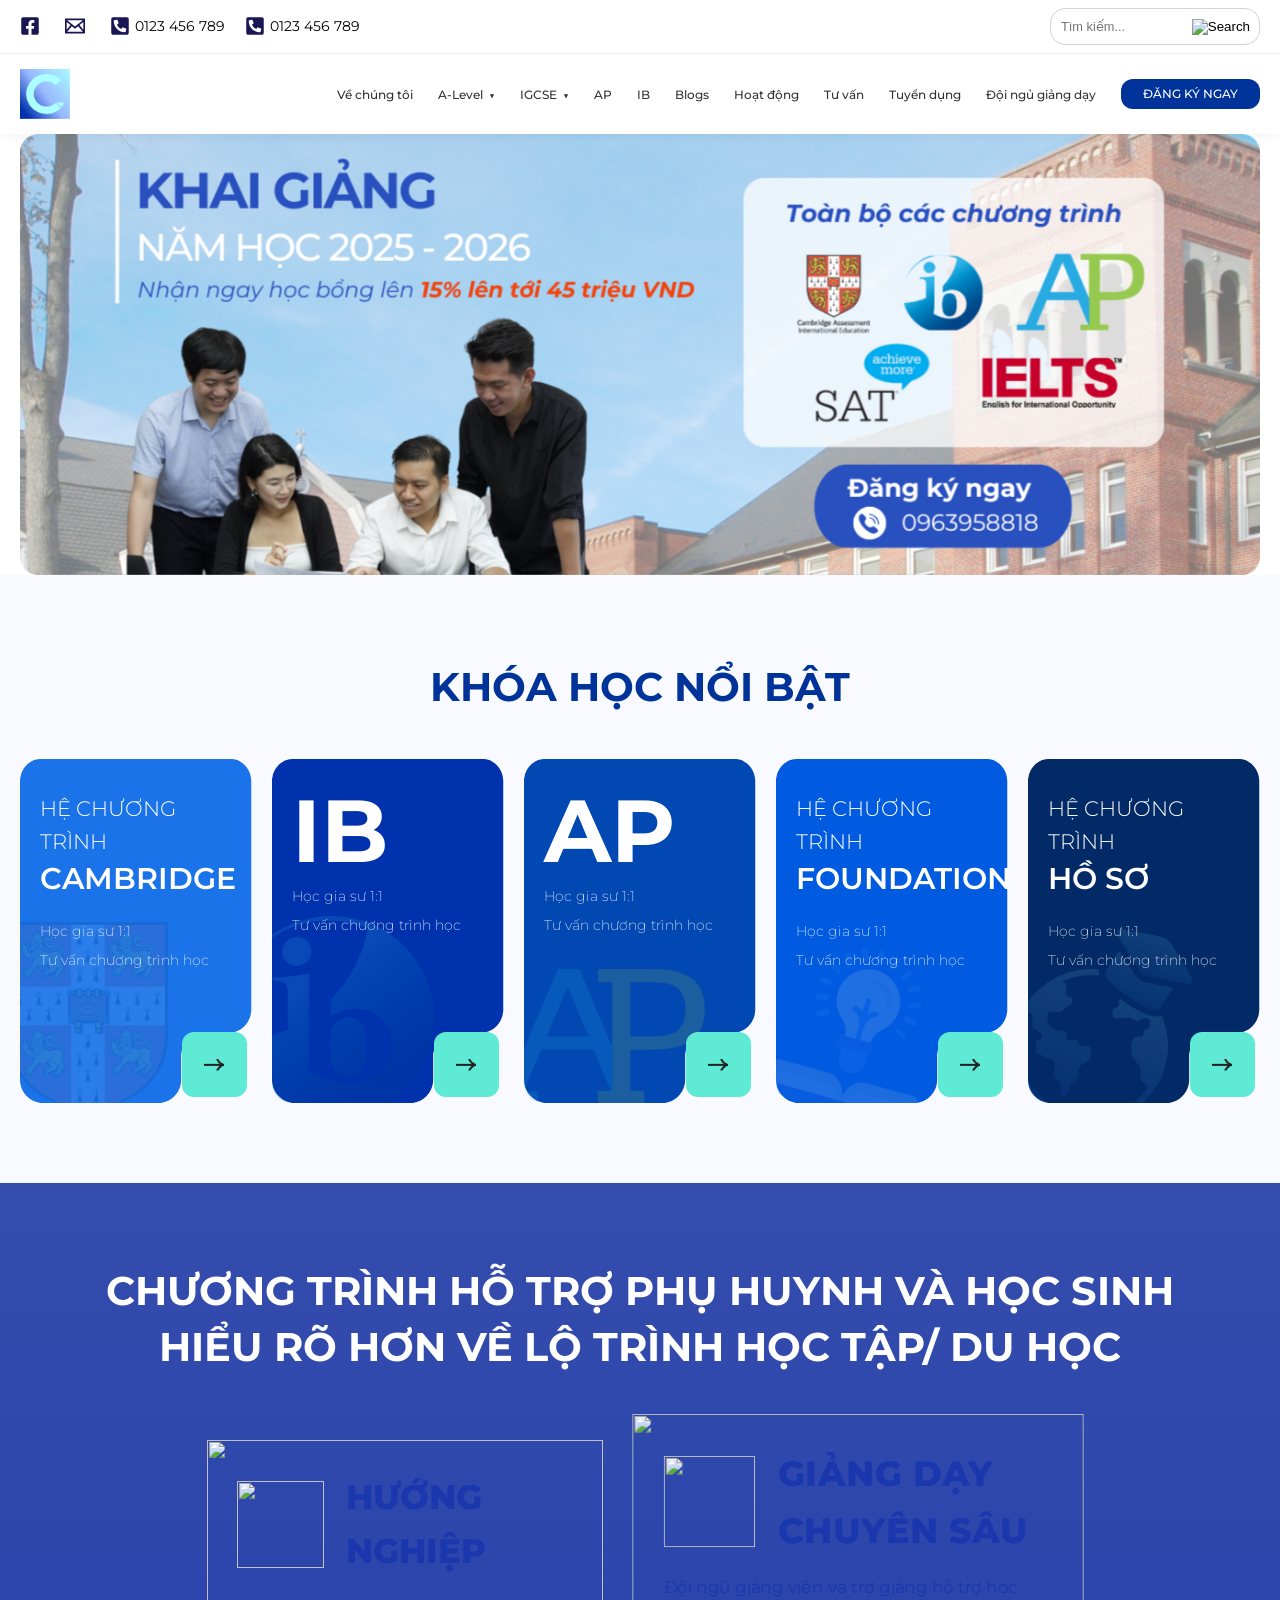
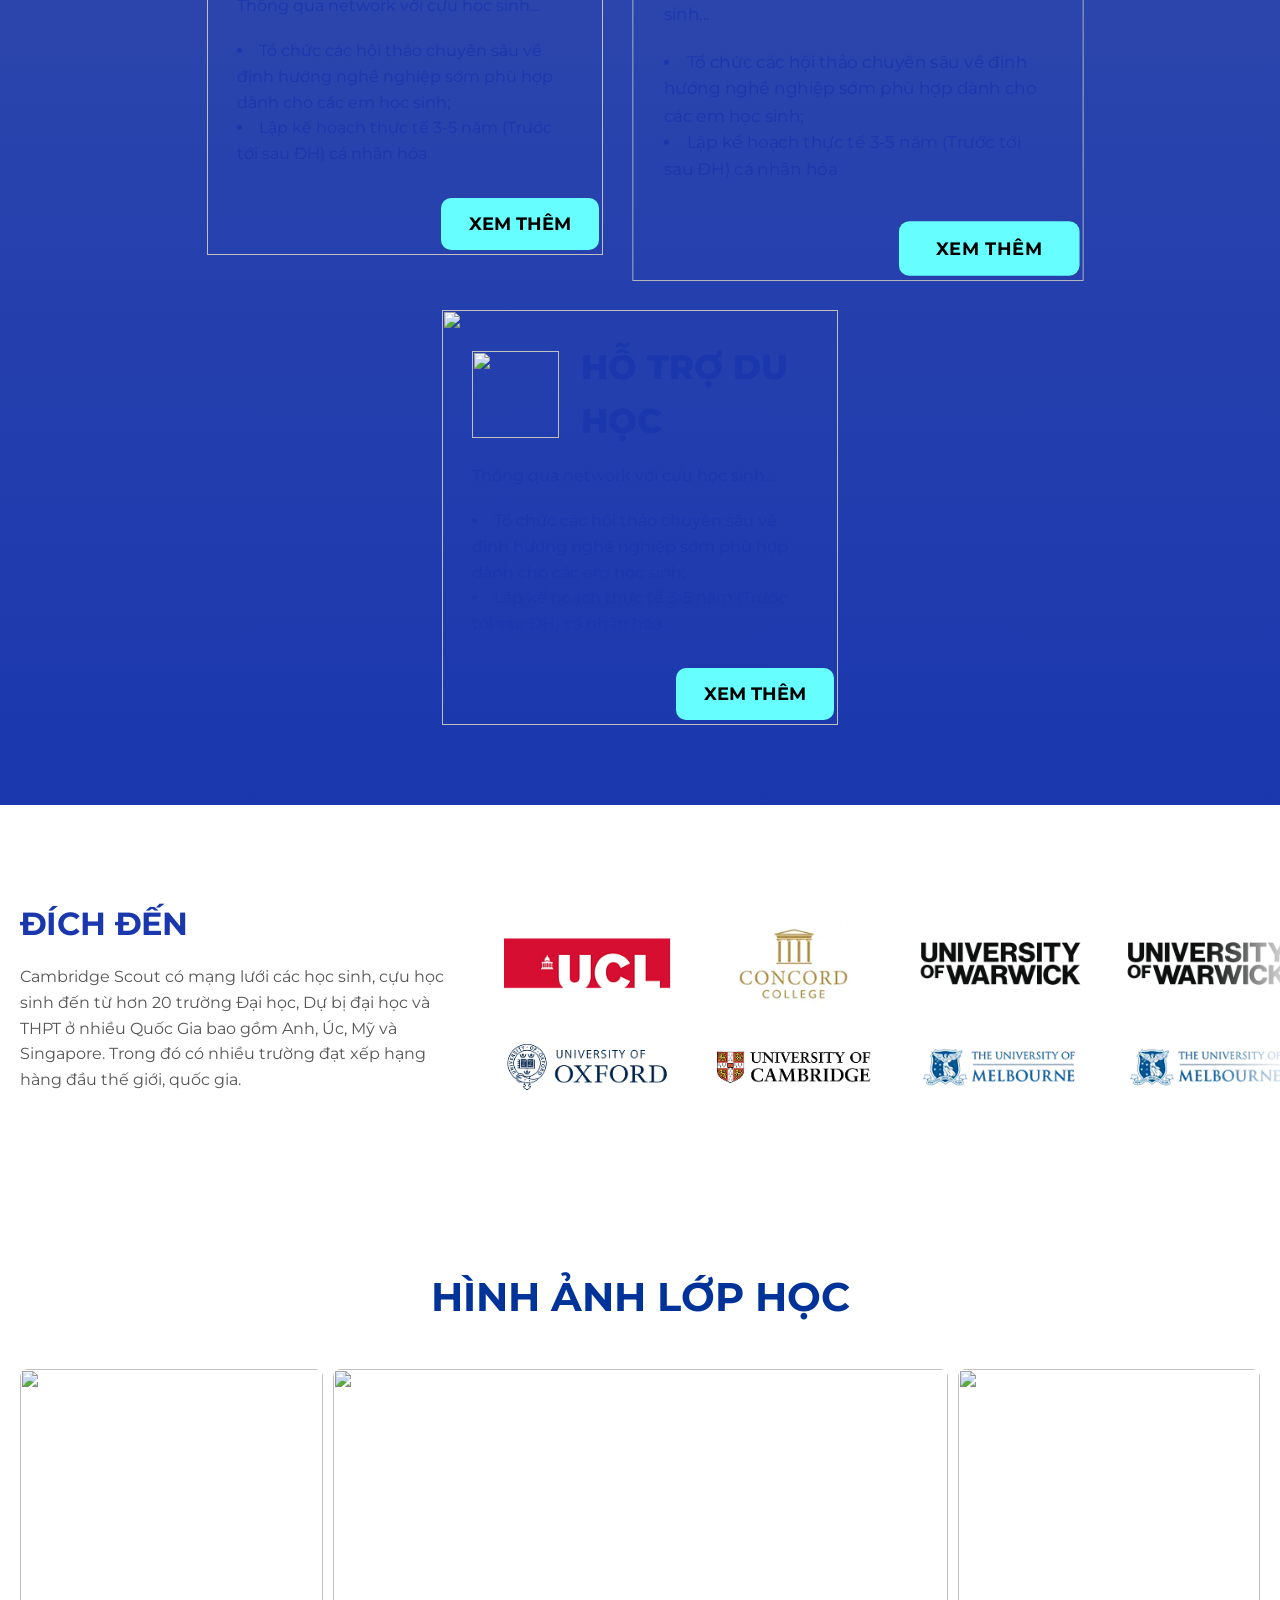
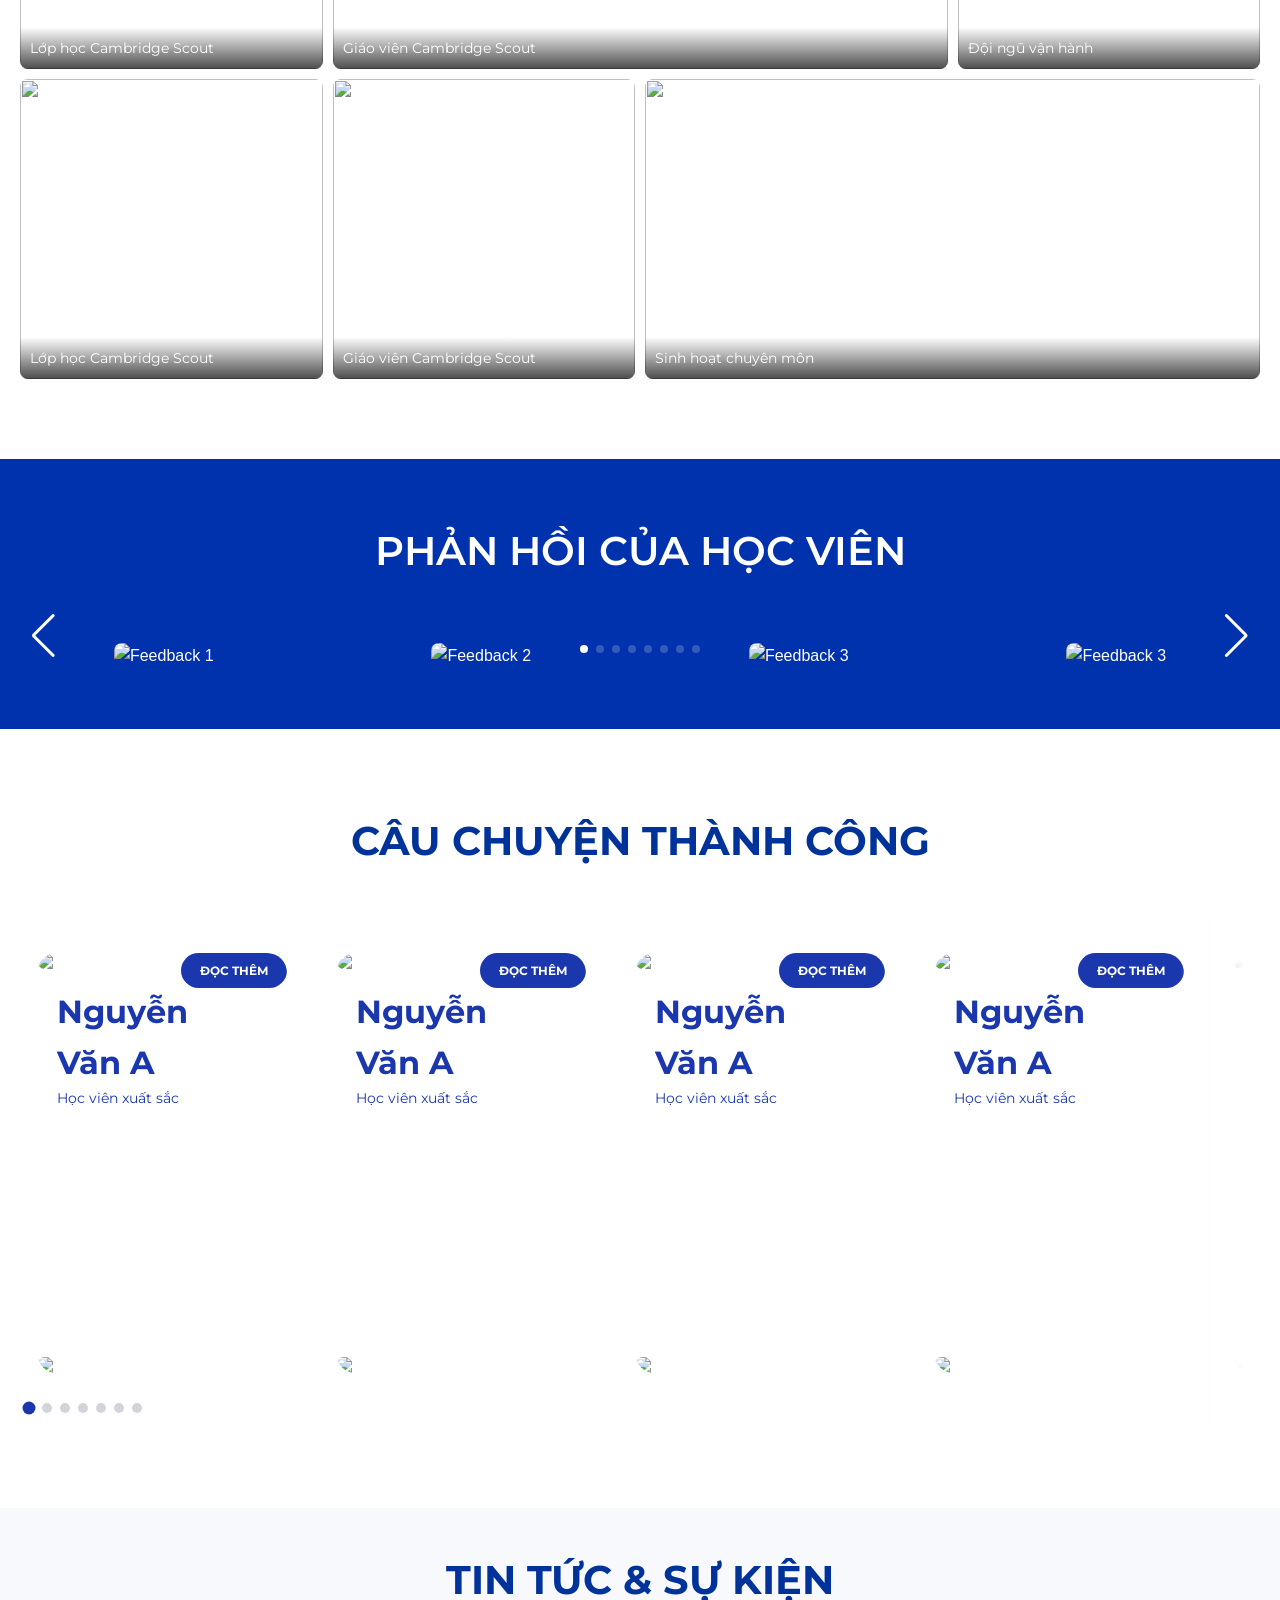
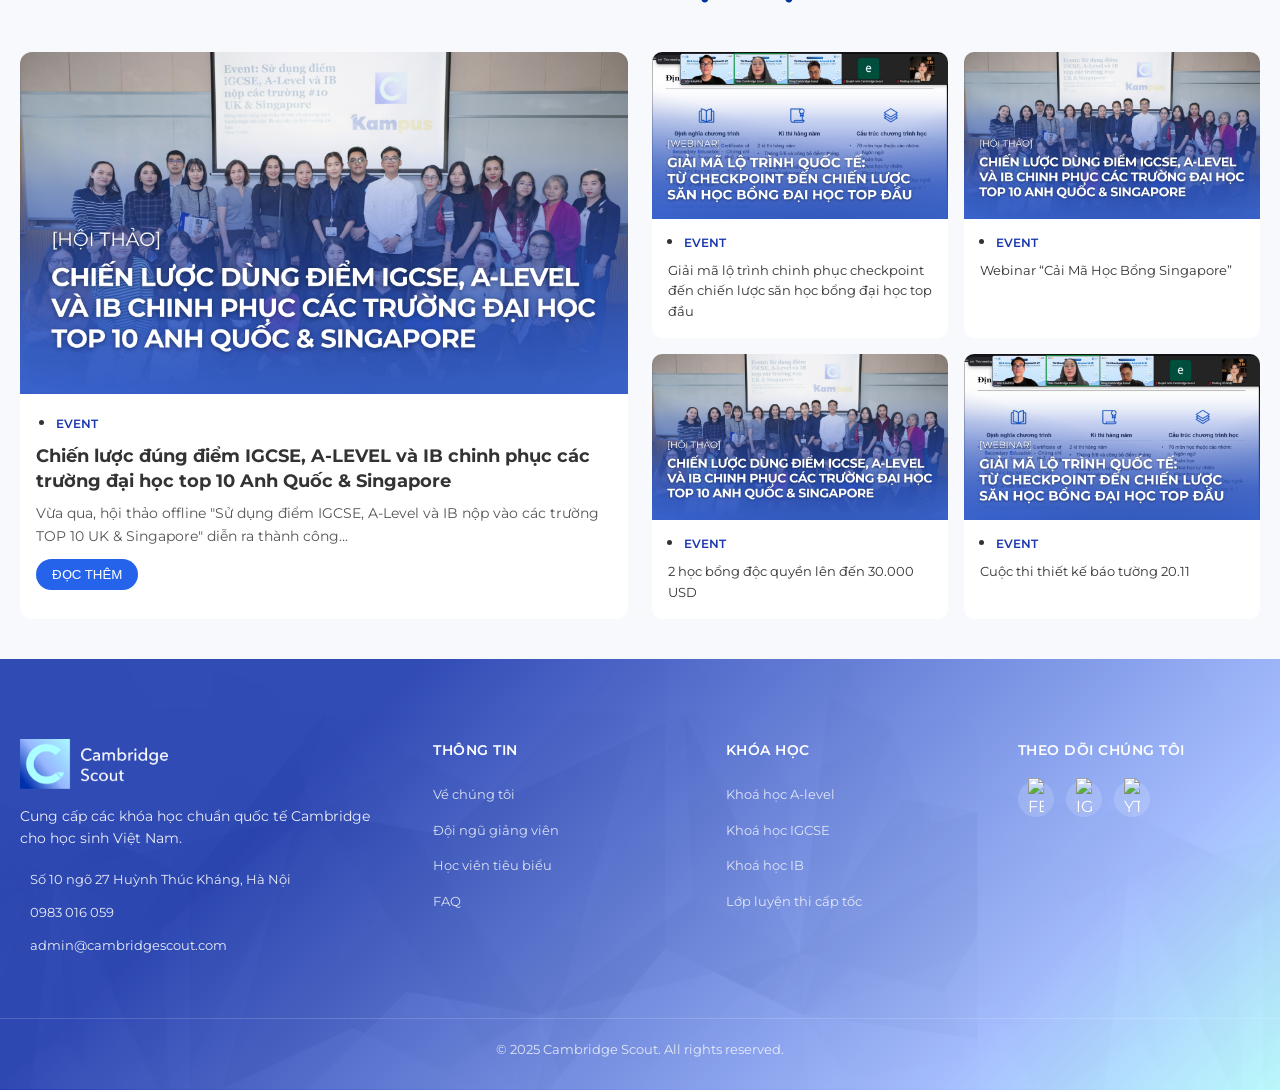
==== commit 2d7fd8ab: "update" ====
--- a/index.html
+++ b/index.html
@@ -44,10 +44,9 @@
                         0123 456 789
                     </span>
 
-                    <!-- Address -->
-                    <span class="location">
-                        <img src="./assets/svg/SVG_1.svg" alt="Location" width="20" height="20">
-                        Hồ Chí Minh
+                    <span class="phone">
+                        <img src="./assets/svg/SVG_2.svg" alt="Phone" width="20" height="20">
+                        0123 456 789
                     </span>
 
                 </div>
@@ -62,7 +61,7 @@
             <div class="container flex-between">
                 <div class="logo">
                     <a href="#">
-                        <img src="assets/images/Về Cambridge Scout.png" alt="Cambridge Scout Logo" class="brand-logo">
+                        <img src="assets/images/logo.png" alt="Cambridge Scout Logo" class="brand-logo">
                     </a>
                 </div>
 
@@ -298,7 +297,7 @@
                             </ul>
 
                         </div>
-                        <a href="#" class="support-card-btn btn-outline">XEM THÊM</a>
+                        <a href="#" class="support-card-btn">XEM THÊM</a>
                     </div>
 
                     <!-- CARD 2 (featured) -->
@@ -326,7 +325,7 @@
                             </ul>
 
                         </div>
-                        <a href="#" class="support-card-btn btn-outline">XEM THÊM</a>
+                        <a href="#" class="support-card-btn">XEM THÊM</a>
                     </div>
 
                     <!-- CARD 3 -->
@@ -353,7 +352,7 @@
                                 </li>
                             </ul>
                         </div>
-                        <a href="#" class="support-card-btn btn-outline">XEM THÊM</a>
+                        <a href="#" class="support-card-btn">XEM THÊM</a>
                     </div>
 
                 </div>
@@ -418,31 +417,67 @@
                     </p>
                 </div>
 
-                <!-- RIGHT (LOGOS) -->
-                <div class="destination-logos">
-                    <div class="logo-item">
-                        <img src="assets/images/destination/Link.png" alt="UCL">
-                    </div>
-                    <div class="logo-item">
-                        <img src="assets/images/destination/Link (1).png" alt="Oxford">
-                    </div>
-                    <div class="logo-item">
-                        <img src="assets/images/destination/Link (2).png" alt="Concord">
-                    </div>
-                    <div class="logo-item">
-                        <img src="assets/images/destination/Link (3).png" alt="Cambridge">
-                    </div>
-                    <div class="logo-item">
-                        <img src="assets/images/destination/Link (4).png" alt="Warwick">
-                    </div>
-                    <div class="logo-item">
-                        <img src="assets/images/destination/Link (5).png" alt="Melbourne">
-                    </div>
-                    <div class="logo-item">
-                        <img src="assets/images/destination/Link (4).png" alt="Warwick">
-                    </div>
-                    <div class="logo-item">
-                        <img src="assets/images/destination/Link (5).png" alt="Melbourne">
+                <!-- RIGHT -->
+                <div class="destination-logos-wrapper">
+                    <div class="swiper destinationSwiper">
+                        <div class="swiper-wrapper">
+
+                            <div class="swiper-slide">
+                                <div class="logo-column">
+                                    <div class="logo-item">
+                                        <img src="assets/images/destination/Link.png" alt="UCL">
+                                    </div>
+                                    <div class="logo-item">
+                                        <img src="assets/images/destination/Link (1).png" alt="Cambridge">
+                                    </div>
+                                </div>
+                            </div>
+
+                            <div class="swiper-slide">
+                                <div class="logo-column">
+                                    <div class="logo-item">
+                                        <img src="assets/images/destination/Link (2).png" alt="">
+                                    </div>
+                                    <div class="logo-item">
+                                        <img src="assets/images/destination/Link (3).png" alt="">
+                                    </div>
+                                </div>
+                            </div>
+
+                            <div class="swiper-slide">
+                                <div class="logo-column">
+                                    <div class="logo-item">
+                                        <img src="assets/images/destination/Link (4).png" alt="">
+                                    </div>
+                                    <div class="logo-item">
+                                        <img src="assets/images/destination/Link (5).png" alt="">
+                                    </div>
+                                </div>
+                            </div>
+
+                            <div class="swiper-slide">
+                                <div class="logo-column">
+                                    <div class="logo-item">
+                                        <img src="assets/images/destination/Link (4).png" alt="">
+                                    </div>
+                                    <div class="logo-item">
+                                        <img src="assets/images/destination/Link (5).png" alt="">
+                                    </div>
+                                </div>
+                            </div>
+
+                            <div class="swiper-slide">
+                                <div class="logo-column">
+                                    <div class="logo-item">
+                                        <img src="assets/images/destination/Link (4).png" alt="">
+                                    </div>
+                                    <div class="logo-item">
+                                        <img src="assets/images/destination/Link (5).png" alt="">
+                                    </div>
+                                </div>
+                            </div>
+
+                        </div>
                     </div>
                 </div>
 
@@ -538,7 +573,7 @@
                     <div class="swiper-wrapper">
 
                         <!-- CARD -->
-                        <div class="swiper-slide">
+                        <div class="swiper-slide swiper-slide-1">
                             <div class="success-card">
                                 <div class="card-image">
                                     <img src="./assets/svg/Vector (7).svg">
@@ -559,7 +594,7 @@
                             </div>
                         </div>
 
-                        <div class="swiper-slide">
+                        <div class="swiper-slide swiper-slide-1">
                             <div class="success-card">
                                 <div class="card-image">
                                     <img src="./assets/svg/Vector (7).svg">
@@ -579,7 +614,7 @@
                                 </div>
                             </div>
                         </div>
-                        <div class="swiper-slide">
+                        <div class="swiper-slide swiper-slide-1">
                             <div class="success-card">
                                 <div class="card-image">
                                     <img src="./assets/svg/Vector (7).svg">
@@ -599,7 +634,7 @@
                                 </div>
                             </div>
                         </div>
-                        <div class="swiper-slide">
+                        <div class="swiper-slide swiper-slide-1">
                             <div class="success-card">
                                 <div class="card-image">
                                     <img src="./assets/svg/Vector (7).svg">
@@ -619,7 +654,7 @@
                                 </div>
                             </div>
                         </div>
-                        <div class="swiper-slide">
+                        <div class="swiper-slide swiper-slide-1">
                             <div class="success-card">
                                 <div class="card-image">
                                     <img src="./assets/svg/Vector (7).svg">
@@ -640,7 +675,7 @@
                             </div>
                         </div>
 
-                        <div class="swiper-slide">
+                        <div class="swiper-slide swiper-slide-1">
                             <div class="success-card">
                                 <div class="card-image">
                                     <img src="./assets/svg/Vector (7).svg">
@@ -661,7 +696,7 @@
                             </div>
                         </div>
 
-                        <div class="swiper-slide">
+                        <div class="swiper-slide swiper-slide-1">
                             <div class="success-card">
                                 <div class="card-image">
                                     <img src="./assets/svg/Vector (7).svg">
@@ -767,7 +802,7 @@
     <footer class="main-footer">
         <div class="container grid-4 footer-content">
             <div class="footer-brand">
-                <img src="assets/images/Về Cambridge Scout.png" alt="Brand Logo" class="footer-logo">
+                <img src="assets/images/logo.png" alt="Brand Logo" class="footer-logo">
                 <p>Cung cấp các khóa học chuẩn quốc tế Cambridge cho học sinh Việt Nam.</p>
                 <ul class="contact-list">
                     <li><img src="https://img.icons8.com/ios-filled/16/ffffff/marker.png" alt=""> Số 10 ngõ 27 Huỳnh
--- a/style.css
+++ b/style.css
@@ -99,10 +99,10 @@
     transition: background var(--transition-speed), transform 0.2s;
 }
 
-.btn-primary:hover {
+/* .btn-primary:hover {
     background: var(--secondary-blue);
     transform: translateY(-2px);
-}
+} */
 
 .btn-outline {
     border: 2px solid var(--primary-navy);
@@ -183,9 +183,9 @@
     font-size: 0.75rem;
 }
 
-.nav-links a:hover {
+/* .nav-links a:hover {
     color: var(--primary-navy);
-}
+} */
 
 .nav-links li {
     position: relative;
@@ -349,6 +349,7 @@
     font-size: 5.5rem;
     margin-top: -18px;
     margin-bottom: -20px;
+    color: #ffffff;
 }
 
 .card-content h4 {
@@ -381,6 +382,7 @@
     font-weight: 300;
     padding-top: 13px;
     margin-bottom: -3px;
+    color: #ffffff;
 }
 
 .card-subtitle {
@@ -388,6 +390,7 @@
     font-family: 'Montserrat', sans-serif;
     font-weight: 600;
     padding-bottom: 13px;
+    color: #ffffff;
 }
 
 .card-description {
@@ -395,7 +398,59 @@
     font-family: 'Montserrat', sans-serif;
     font-weight: 200;
     padding: 3px 0;
-}
+    color: #ffffff;
+}
+
+@media (max-width: 768px) {
+    /* giảm padding */
+    .card-content {
+        padding: 16px;
+    }
+
+    /* chữ lớn (IB, AP...) */
+    .card-title-big {
+        font-size: 6.2rem;
+        margin-top: -10px;
+        margin-bottom: -10px;
+    }
+
+    /* title nhỏ */
+    .card-title {
+        font-size: 2rem;
+        padding-top: 8px;
+    }
+
+    /* subtitle */
+    .card-subtitle {
+        font-size: 2.8rem;
+        padding-bottom: 8px;
+    }
+
+    /* description */
+    .card-description {
+        font-size: 1.3rem;
+        line-height: 1.4;
+    }
+
+    /* ảnh cho gọn lại */
+    .card-img {
+        width: 70%;
+        opacity: 0.5;
+    }
+
+
+    .card-btn {
+        width: 87px;
+        height: 87px;
+        border-radius: 18px;
+    }
+
+    .card-btn img {
+        width: 30px;
+    }
+
+}
+
 
 /* Support Banner */
 /* ===== SECTION ===== */
@@ -406,7 +461,6 @@
     background-size: cover;
     background-position: center;
     background-repeat: no-repeat;
-
     color: #fff;
     padding: 80px 0;
 }
@@ -417,7 +471,6 @@
     line-height: 1.4;
 }
 
-/* ===== LAYOUT ===== */
 .support-cards {
     display: flex;
     justify-content: center;
@@ -426,24 +479,21 @@
     flex-wrap: wrap;
 }
 
-/* ===== CARD ===== */
 .support-card {
     width: 100%;
     max-width: 396px;
     aspect-ratio: 396 / 415;
     position: relative;
-}
-
-/* CARD GIỮA */
+    transition: 0.3s;
+}
+
 .support-card--featured {
     max-width: 430px;
     aspect-ratio: 430 / 445;
-
     transform: scale(1.05);
     z-index: 2;
 }
 
-/* SVG nền */
 .support-card-bg {
     position: absolute;
     inset: 0;
@@ -452,7 +502,6 @@
     object-fit: cover;
 }
 
-/* CONTENT */
 .support-card-content {
     position: relative;
     z-index: 2;
@@ -460,7 +509,6 @@
     color: #1a37ae;
 }
 
-/* TITLE (icon + text) */
 .support-card-title {
     display: flex;
     align-items: center;
@@ -472,6 +520,7 @@
     width: 87px;
     height: 87px;
     margin-right: 12px;
+    flex-shrink: 0;
 }
 
 .support-card-heading {
@@ -482,22 +531,22 @@
     text-align: left;
 }
 
-/* TEXT */
 .support-card-desc {
     margin-bottom: 20px;
     text-align: left;
     line-height: 1.6;
 }
 
-/* BUTTON */
+.support-card-list li {
+    text-align: left;
+}
+
 .support-card-btn {
     position: absolute;
     right: 4px;
     bottom: 5px;
-
     background: #66feff;
     color: #000;
-
     border: none;
     border-radius: 10px;
     padding: 12px 16px;
@@ -506,15 +555,7 @@
     transition: 0.3s;
     font-size: 1.1rem;
     font-family: 'Montserrat', sans-serif;
-}
-
-.support-card-list li {
-    text-align: left;
-}
-
-/* HOVER */
-.support-card {
-    transition: 0.3s;
+    text-align: center;
 }
 
 .support-card:hover {
@@ -525,17 +566,79 @@
     transform: scale(1.05) translateY(-5px);
 }
 
-/* ===== RESPONSIVE ===== */
+/* tablet/mobile */
 @media (max-width: 768px) {
+    .support-banner-title {
+        font-size: 1.5rem;
+        margin-bottom: 30px;
+    }
+
     .support-cards {
         flex-direction: column;
+        gap: 20px;
     }
 
     .support-card,
     .support-card--featured {
         max-width: 100%;
-        aspect-ratio: 396 / 415;
+        aspect-ratio: auto;
+        /* bỏ khóa tỷ lệ */
+        min-height: 420px;
+        /* có thể chỉnh 400 / 440 tùy mắt */
         transform: none;
+        overflow: hidden;
+    }
+
+    .support-card--featured:hover,
+    .support-card:hover {
+        transform: none;
+    }
+
+    .support-card-bg {
+        height: 100%;
+        object-fit: cover;
+    }
+
+    .support-card-content {
+        padding: 20px 20px 12px;
+    }
+
+    .support-card-title {
+        align-items: flex-start;
+        gap: 10px;
+    }
+
+    .support-card-icon {
+        width: 56px;
+        height: 56px;
+        margin-right: 0;
+    }
+
+    .support-card-heading {
+        font-size: 1.4rem;
+        line-height: 1.3;
+    }
+
+    .support-card-desc,
+    .support-card-list,
+    .support-card-list li {
+        font-size: 0.95rem;
+        line-height: 1.5;
+    }
+
+    .support-card-btn {
+        right: 0;
+        bottom: 0;
+        display: inline-flex;
+        align-items: center;
+        justify-content: center;
+        width: auto;
+        /* không full nữa */
+        /* min-width: 30%; */
+        width: 40%;
+        /* margin: 16px 20px 20px; */
+        padding: 14px 18px;
+        font-size: 0.95rem;
     }
 }
 
@@ -572,13 +675,10 @@
     width: 250px;
     height: 420px;
     flex-shrink: 0;
-    /* không bị co lại */
     border-radius: 20px;
     overflow: hidden;
     position: relative;
-
     scroll-snap-align: start;
-    /* snap từng card */
 }
 
 .student-image {
@@ -704,7 +804,33 @@
 }
 
 .successSwiper {
-    padding: 40px 0;
+    position: relative;
+    overflow: hidden;
+}
+
+.successSwiper::after {
+    content: "";
+    position: absolute;
+    top: 0;
+    right: 0;
+    width: 80px;
+    height: 100%;
+    pointer-events: none;
+    z-index: 2;
+    background: linear-gradient(to right, rgba(255, 255, 255, 0), #fff 80%);
+}
+
+/* @media (max-width: 1023px) {
+    .successSwiper::after {
+        width: 60px;
+    }
+} */
+
+@media (max-width: 767px) {
+    .swiper-slide-1{
+        width: 80% !important;
+        margin-right: -30px !important;
+    }
 }
 
 .successSwiper .swiper-slide {
@@ -827,7 +953,7 @@
 
 /* LEFT */
 .destination-content {
-    flex: 0 0 30%;
+    flex: 0 0 35%;
 }
 
 .destination-title {
@@ -844,54 +970,102 @@
 }
 
 /* RIGHT */
-.destination-logos {
+.destination-logos-wrapper {
     flex: 0 0 70%;
-
-    display: grid;
-    grid-template-columns: repeat(4, 1fr);
-    /* QUAN TRỌNG */
-    gap: 20px;
-}
-
-/* logo */
-.destination-logos img {
-    width: 100%;
+    max-width: 70%;
+    position: relative;
+    overflow: hidden;
+}
+
+/* lớp phủ mờ bên phải */
+.destination-logos-wrapper::after {
+    content: "";
+    position: absolute;
+    top: 0;
+    right: 0;
+    width: 120px;
     height: 100%;
-    object-fit: contain;
-    transition: 0.3s;
-}
-
-.destination-logos img:hover {
-    filter: grayscale(0);
-    opacity: 1;
-}
-
+    pointer-events: none;
+    z-index: 2;
+    background: linear-gradient(to right, rgba(255, 255, 255, 0), #fff 75%);
+}
+
+/* swiper */
+.destinationSwiper {
+    overflow: visible;
+}
+
+.destinationSwiper .swiper-slide {
+    height: 220px;
+    /* tăng chiều cao để chứa 2 logo */
+    display: flex;
+}
+
+/* container chứa 2 logo */
+.logo-column {
+    display: flex;
+    flex-direction: column;
+    justify-content: space-between;
+    /* gap: 20px; */
+    width: 100%;
+}
+
+/* mỗi logo */
 .logo-item {
+    flex: 1;
     display: flex;
     align-items: center;
     justify-content: center;
-    height: 100%;
-}
-
+    padding: 10px;
+}
+
+/* ảnh */
 .logo-item img {
+    max-width: 100%;
     max-height: 100%;
-    max-width: 100%;
+    object-fit: contain;
+}
+
+/* optional hover */
+.logo-item img:hover {
+    transform: scale(1.05);
+}
+
+.destination-logos-wrapper {
+    flex: 0 0 70%;
+    max-width: 70%;
+    overflow: hidden;
+
+    -webkit-mask-image: linear-gradient(to right, #000 0%, #000 82%, rgba(0, 0, 0, 0.25) 92%, transparent 100%);
+    mask-image: linear-gradient(to right, #000 0%, #000 82%, rgba(0, 0, 0, 0.25) 92%, transparent 100%);
 }
 
 @media (max-width: 768px) {
+    .swiper{
+        padding: 10px 0px;
+    }
     .destination-section .container {
         flex-direction: column;
         text-align: center;
     }
 
     .destination-content,
-    .destination-logos {
+    .destination-logos-wrapper {
         flex: 0 0 100%;
         max-width: 100%;
     }
-
-    .destination-logos {
-        grid-template-columns: repeat(2, 1fr);
+    
+    .destinationSwiper .swiper-slide {
+        height: auto;
+        width: 57% !important;
+    }
+
+    .destination-title {
+        font-size: 1.9rem;
+    }
+
+    .destination-desc {
+        font-size: 0.95rem;
     }
 }
 
@@ -959,6 +1133,32 @@
     background: linear-gradient(to top, rgba(0, 0, 0, 0.7), transparent);
 }
 
+@media (max-width: 767px) {
+    .gallery-grid {
+        grid-template-columns: 1fr;
+        grid-auto-rows: 220px;
+        gap: 12px;
+    }
+
+    .item-1,
+    .item-2,
+    .item-3,
+    .item-4,
+    .item-5,
+    .item-6 {
+        grid-column: span 1;
+    }
+
+    .gallery-item {
+        border-radius: 12px;
+    }
+
+    .gallery-item span {
+        font-size: 13px;
+        padding: 12px 10px;
+    }
+}
+
 
 /* Gallery */
 .testimonial-section {
@@ -978,7 +1178,7 @@
 .swiper {
     width: 100%;
     max-width: 100%;
-    padding: 20px 0 50px;
+    padding: 40px 0 0;
 }
 
 .swiper-slide {
@@ -992,7 +1192,7 @@
     height: auto;
     border-radius: 8px;
     /* Bo góc ảnh cho đẹp */
-    box-shadow: 0 4px 15px rgba(0, 0, 0, 0.2);
+    /* box-shadow: 0 4px 15px rgba(0, 0, 0, 0.2); */
 }
 
 /* Tùy chỉnh màu các nút điều hướng sang trắng cho nổi bật */
@@ -1161,88 +1361,160 @@
 
 
 /* Footer */
+/* Footer */
 .main-footer {
-    background: #001a33;
-    color: var(--white);
-    padding: 60px 0 20px;
+    background: linear-gradient(135deg,
+            #1a37ae 25%,
+            /* màu 1 */
+            #9db8ff 80%,
+            /* màu 2 */
+            #b8feff 100%
+            /* màu 3 */
+        );
+
+    color: #fff;
+    padding: 80px 0 30px;
+    position: relative;
+    overflow: hidden;
+}
+
+/* fake polygon background */
+.main-footer::before {
+    content: "";
+    position: absolute;
+    inset: 0;
+    background: url("assets/images/Image (1).png") center/cover no-repeat;
+    opacity: 0.2;
+}
+
+/* layout */
+.footer-content {
+    position: relative;
+    z-index: 1;
 }
 
 .grid-4 {
     display: grid;
-    grid-template-columns: repeat(4, 1fr);
-    gap: 40px;
-}
-
+    grid-template-columns: 1.5fr 1fr 1fr 1fr;
+    gap: 50px;
+}
+
+/* BRAND */
 .footer-logo {
-    height: 40px;
+    height: 50px;
+    margin-bottom: 16px;
+}
+
+.footer-brand p {
+    font-size: 14px;
+    line-height: 1.6;
+    opacity: 0.9;
     margin-bottom: 20px;
 }
 
-.footer-brand p {
-    font-size: 0.9rem;
-    margin-bottom: 20px;
-    opacity: 0.8;
+/* CONTACT */
+.contact-list {
+    padding: 0;
+    list-style: none;
 }
 
 .contact-list li {
-    font-size: 0.85rem;
-    margin-bottom: 10px;
+    font-size: 13px;
+    margin-bottom: 12px;
     display: flex;
     align-items: flex-start;
     gap: 10px;
-}
-
+    opacity: 0.9;
+}
+
+.contact-list img {
+    margin-top: 3px;
+}
+
+/* TITLE */
 .footer-links h3,
 .footer-social h3 {
-    font-size: 1.1rem;
-    margin-bottom: 25px;
-    position: relative;
-}
-
-.footer-links h3::after {
-    content: '';
-    position: absolute;
-    bottom: -10px;
-    left: 0;
-    width: 40px;
-    height: 2px;
-    background: var(--primary-navy);
+    font-size: 14px;
+    font-weight: 600;
+    margin-bottom: 20px;
+    letter-spacing: 0.5px;
+}
+
+/* LINKS */
+.footer-links ul {
+    padding: 0;
+    list-style: none;
 }
 
 .footer-links li {
-    margin-bottom: 12px;
+    margin-bottom: 10px;
 }
 
 .footer-links a {
-    font-size: 0.9rem;
-    opacity: 0.7;
+    font-size: 13px;
+    color: #fff;
+    opacity: 0.8;
+    transition: 0.3s;
 }
 
 .footer-links a:hover {
     opacity: 1;
-    color: var(--secondary-blue);
-}
-
+    transform: translateX(4px);
+}
+
+/* SOCIAL */
 .social-links {
     display: flex;
-    gap: 15px;
-}
-
+    gap: 12px;
+}
+
+.social-links a {
+    width: 36px;
+    height: 36px;
+    background: rgba(255, 255, 255, 0.15);
+    border-radius: 50%;
+    display: flex;
+    align-items: center;
+    justify-content: center;
+    transition: 0.3s;
+}
+
+.social-links a:hover {
+    background: #fff;
+}
+
+.social-links img {
+    width: 16px;
+}
+
+/* BOTTOM */
 .footer-bottom {
-    margin-top: 60px;
+    margin-top: 50px;
     padding-top: 20px;
-    border-top: 1px solid rgba(255, 255, 255, 0.1);
-    font-size: 0.85rem;
-    opacity: 0.6;
+    text-align: center;
+    font-size: 13px;
+    opacity: 0.8;
+    border-top: 1px solid rgba(255, 255, 255, 0.2);
+}
+
+@media (max-width: 768px) {
+    .grid-4 {
+        grid-template-columns: 1fr;
+        gap: 30px;
+    }
+
+    .footer-bottom {
+        margin-top: 30px;
+    }
 }
 
 /* RESPONSIVE RULES */
 
 /* Tablet (< 992px) */
 @media (max-width: 991px) {
-    .container {
+    /* .container {
         padding: 0 30px;
-    }
+    } */
 
     .grid-6 {
         grid-template-columns: repeat(3, 1fr);
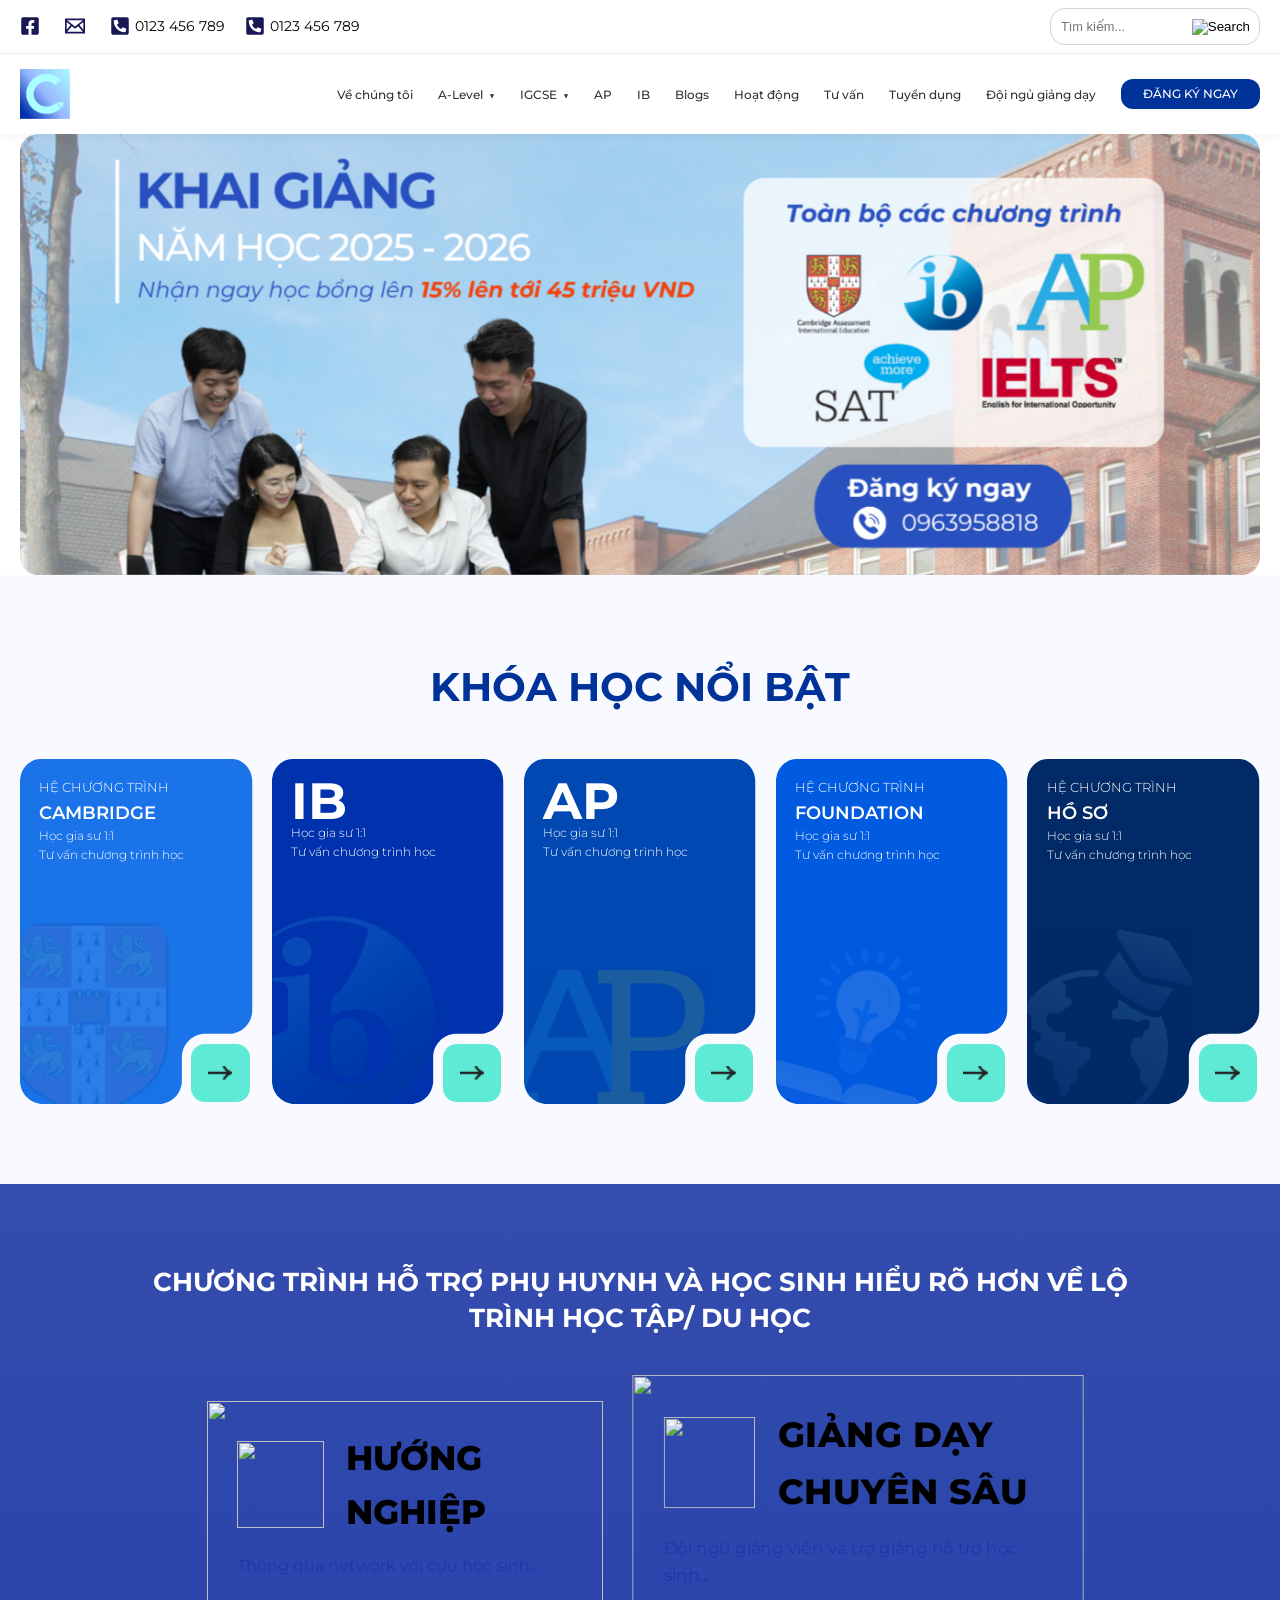
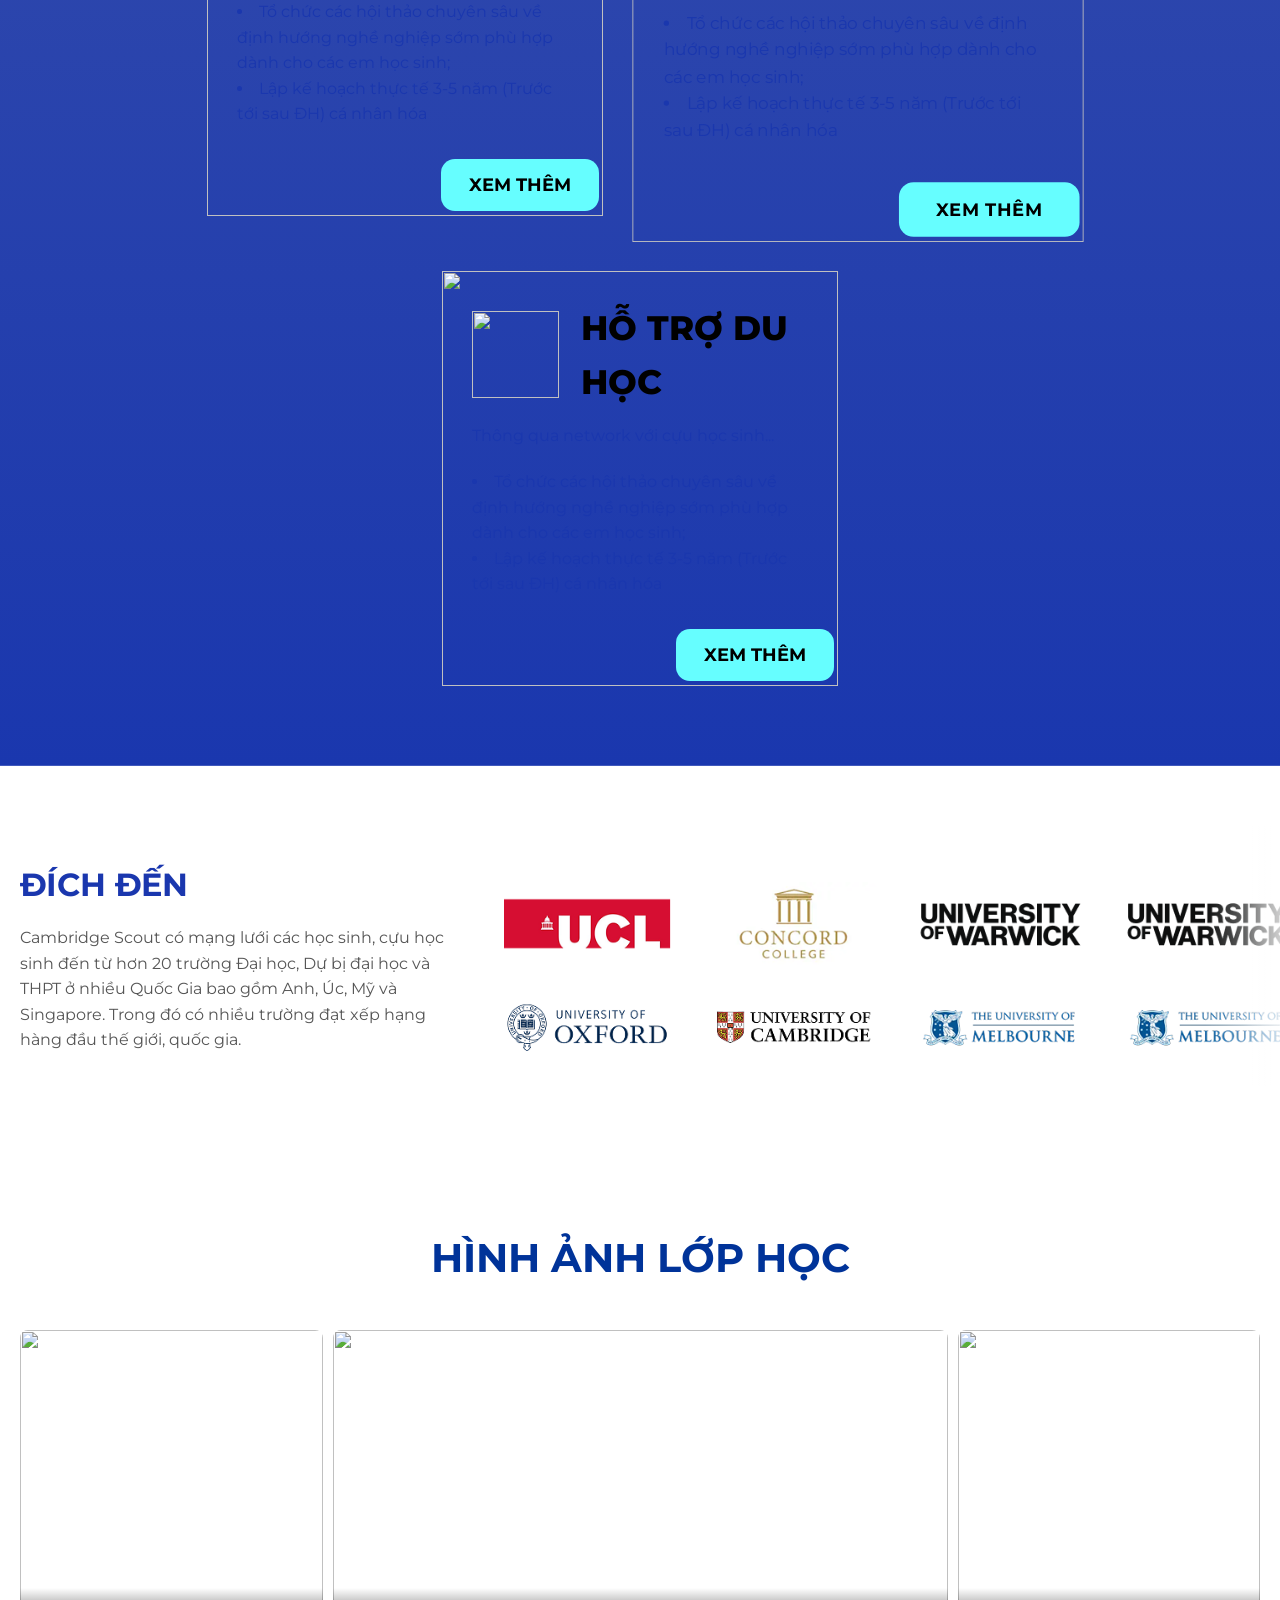
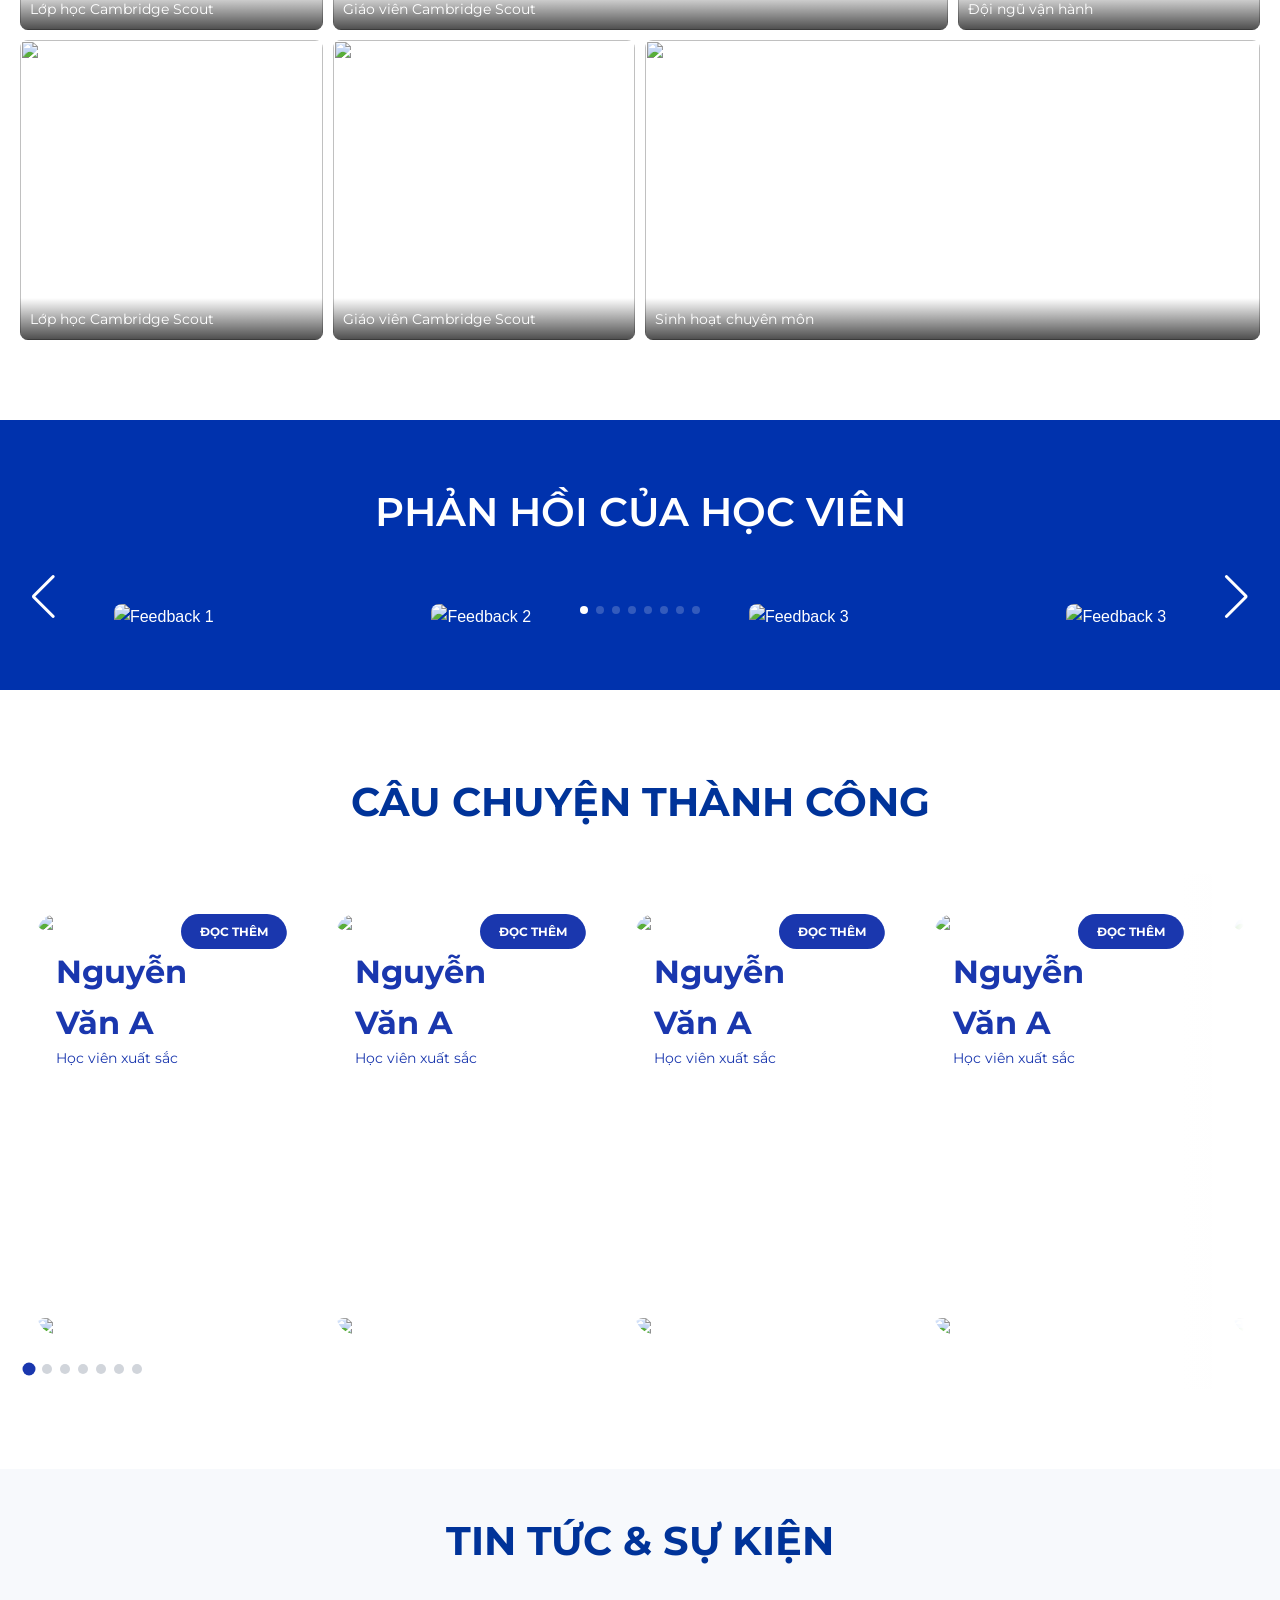
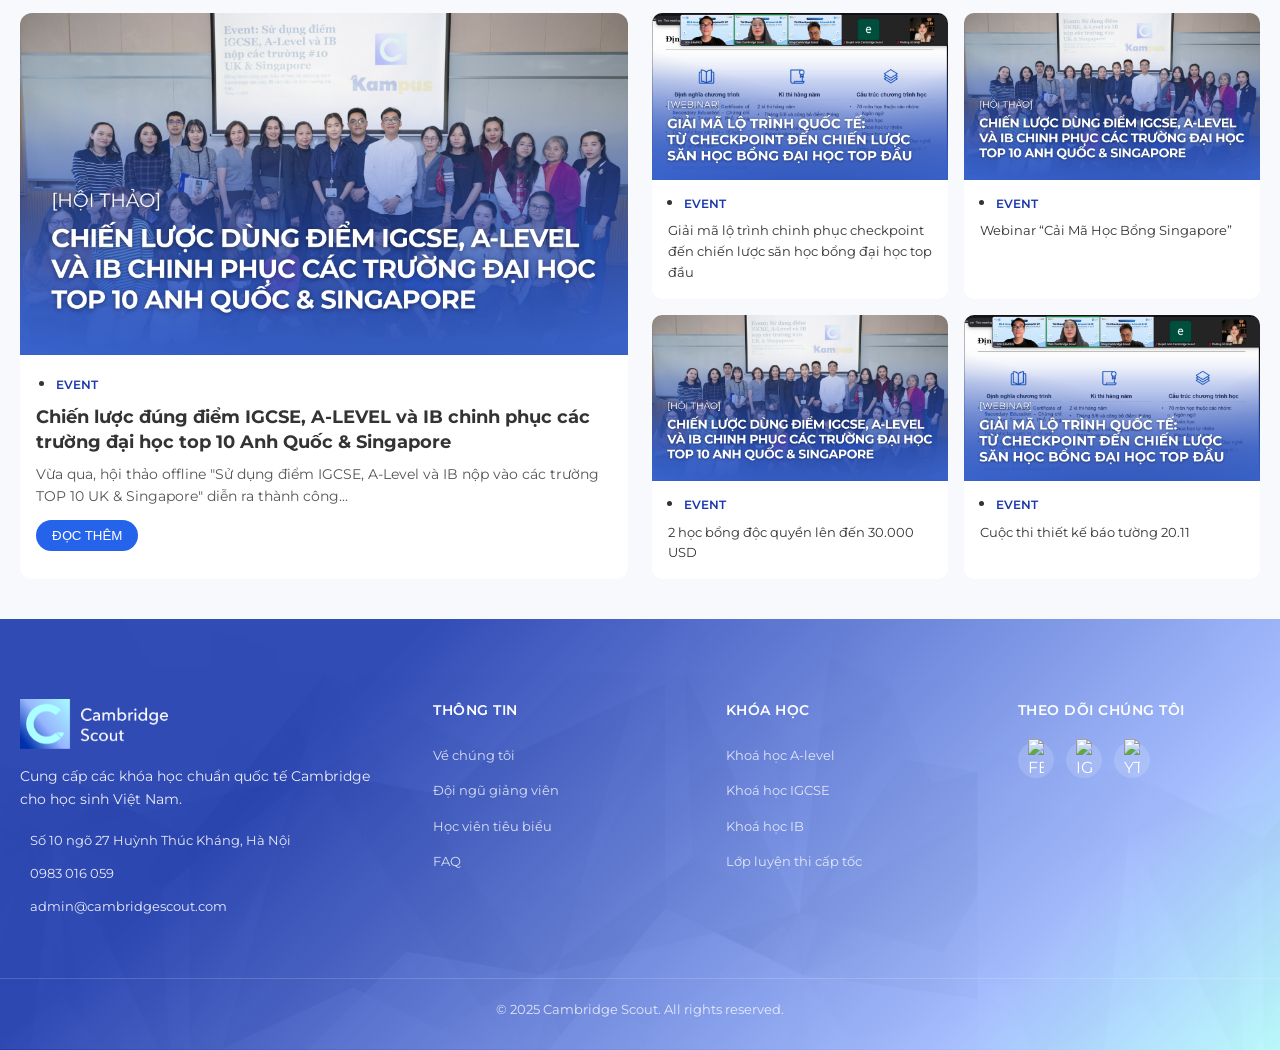
==== commit 8d8a494d: "update" ====
--- a/index.html
+++ b/index.html
@@ -266,7 +266,7 @@
         <section class="support-banner">
             <div class="container text-center">
                 <h2 class="support-banner-title">
-                    CHƯƠNG TRÌNH HỖ TRỢ PHỤ HUYNH VÀ HỌC SINH<br>
+                    CHƯƠNG TRÌNH HỖ TRỢ PHỤ HUYNH VÀ HỌC SINH
                     HIỂU RÕ HƠN VỀ LỘ TRÌNH HỌC TẬP/ DU HỌC
                 </h2>
 
--- a/style.css
+++ b/style.css
@@ -299,18 +299,16 @@
 .grid-5 {
     display: grid;
     grid-template-columns: repeat(5, 1fr);
-    gap: 20px;
+    gap: clamp(12px, 1.5vw, 20px);
 }
 
 .course-card {
-    /* border-radius: 12px;
-    overflow: hidden;
-    transition: transform var(--transition-speed); */
-    position: relative;
+    position: relative;
+    width: 100%;
     aspect-ratio: 260 / 386;
-    /* giữ tỷ lệ */
     border-radius: 20px;
     overflow: hidden;
+    font-size: clamp(10px, 1vw, 16px);
 }
 
 /* .course-card:hover {
@@ -323,7 +321,6 @@
     width: 100%;
     height: 100%;
     object-fit: cover;
-    z-index: 1;
 }
 
 /* ảnh */
@@ -333,23 +330,23 @@
     left: 0;
     width: 64%;
     opacity: 0.4;
-    z-index: 2;
+    border-radius: 14%;
 }
 
 /* text */
 .card-content {
     position: relative;
+    padding: clamp(14px, 1.5vw, 20px);
+    height: 100%;
     z-index: 2;
-    padding: 20px;
-    height: 100%;
-}
+}
+
 
 .card-title-big {
-    font-weight: bold;
-    font-size: 5.5rem;
-    margin-top: -18px;
-    margin-bottom: -20px;
-    color: #ffffff;
+    font-size: 4em;
+    font-weight: 700;
+    line-height: 0.9;
+    color: #fff;
 }
 
 .card-content h4 {
@@ -364,85 +361,118 @@
 /* nút */
 .card-btn {
     position: absolute;
-    bottom: 6px;
-    right: 5px;
+    bottom: 2px;
+    right: 3px;
+    width: 25%;
+    height: 17%;
     background: #5eead4;
-    width: 65px;
-    height: 65px;
-    border-radius: 12px;
+    border-radius: 14px;
     display: flex;
     align-items: center;
     justify-content: center;
-    z-index: 3;
+}
+
+.card-btn img {
+    width: clamp(16px, 2vw, 28px);
 }
 
 .card-title {
-    font-size: 1.3rem;
-    font-family: 'Montserrat', sans-serif;
+    font-size: 1em;
     font-weight: 300;
-    padding-top: 13px;
-    margin-bottom: -3px;
-    color: #ffffff;
-}
+    color: #fff;
+}
+
 
 .card-subtitle {
-    font-size: 1.9rem;
-    font-family: 'Montserrat', sans-serif;
+    font-size: 1.4em;
     font-weight: 600;
-    padding-bottom: 13px;
-    color: #ffffff;
+    color: #fff;
 }
 
 .card-description {
-    font-size: 0.9rem;
-    font-family: 'Montserrat', sans-serif;
-    font-weight: 200;
-    padding: 3px 0;
-    color: #ffffff;
-}
-
-@media (max-width: 768px) {
-    /* giảm padding */
+    font-size: 0.9em;
+    font-weight: 300;
+    color: #fff;
+}
+
+/* TABLET */
+@media (max-width: 990px) {
     .card-content {
-        padding: 16px;
+        padding: 34px;
     }
 
     /* chữ lớn (IB, AP...) */
     .card-title-big {
-        font-size: 6.2rem;
-        margin-top: -10px;
-        margin-bottom: -10px;
+        font-size: 11vw;
+        margin-top: 10px;
+        margin-bottom: 14px;
+        padding-bottom: 10%;
     }
 
     /* title nhỏ */
     .card-title {
-        font-size: 2rem;
+        font-size: 3.7vw;
         padding-top: 8px;
     }
 
     /* subtitle */
     .card-subtitle {
-        font-size: 2.8rem;
-        padding-bottom: 8px;
+        font-size: 3rem;
+        padding-bottom: 2%;
     }
 
     /* description */
     .card-description {
         font-size: 1.3rem;
+        line-height: 1.8;
+    }
+}
+
+
+@media (max-width: 768px) {
+
+    /* giảm padding */
+    .card-content {
+        padding: 30px;
+    }
+
+    /* chữ lớn (IB, AP...) */
+    .card-title-big {
+        font-size: 24vw;
+        /* margin-top: -10px;
+        margin-bottom: -10px; */
+        padding-top: 26px;
+    }
+
+    /* title nhỏ */
+    .card-title {
+        font-size: 8vw;
+        padding-top: 26px;
+    }
+
+    /* subtitle */
+    .card-subtitle {
+        font-size: 11vw;
+        padding-bottom: 8%;
+    }
+
+    /* description */
+    .card-description {
+        font-size: 4.5vw;
         line-height: 1.4;
     }
 
     /* ảnh cho gọn lại */
     .card-img {
-        width: 70%;
+        width: 65%;
         opacity: 0.5;
     }
 
 
     .card-btn {
-        width: 87px;
-        height: 87px;
-        border-radius: 18px;
+        width: 26%;
+        height: 17%;
+        border-radius: 28%;
     }
 
     .card-btn img {
@@ -466,7 +496,9 @@
 }
 
 .support-banner-title {
-    font-size: 2.5rem;
+    width: 80%;
+    margin: 0 auto;
+    font-size: 2vw;
     margin-bottom: 50px;
     line-height: 1.4;
 }
@@ -526,9 +558,9 @@
 .support-card-heading {
     margin: 0;
     font-size: 2.1rem;
-    font-family: 'Montserrat', sans-serif;
     font-weight: 800;
     text-align: left;
+    color: #000;
 }
 
 .support-card-desc {
@@ -548,13 +580,12 @@
     background: #66feff;
     color: #000;
     border: none;
-    border-radius: 10px;
+    border-radius: 14px;
     padding: 12px 16px;
     font-weight: bold;
     width: 40%;
     transition: 0.3s;
     font-size: 1.1rem;
-    font-family: 'Montserrat', sans-serif;
     text-align: center;
 }
 
@@ -566,10 +597,16 @@
     transform: scale(1.05) translateY(-5px);
 }
 
-/* tablet/mobile */
+/* tablet */
+@media (max-width: 1024px) {
+    .support-banner-title {
+        font-size: 1.7rem;
+    }
+}
+/* mobile */
 @media (max-width: 768px) {
     .support-banner-title {
-        font-size: 1.5rem;
+        font-size: 1.7rem;
         margin-bottom: 30px;
     }
 
@@ -578,13 +615,9 @@
         gap: 20px;
     }
 
-    .support-card,
     .support-card--featured {
-        max-width: 100%;
         aspect-ratio: auto;
-        /* bỏ khóa tỷ lệ */
-        min-height: 420px;
-        /* có thể chỉnh 400 / 440 tùy mắt */
+        min-height: 455px;
         transform: none;
         overflow: hidden;
     }
@@ -609,20 +642,20 @@
     }
 
     .support-card-icon {
-        width: 56px;
-        height: 56px;
+        width: 75px;
+        height: 72px;
         margin-right: 0;
     }
 
     .support-card-heading {
-        font-size: 1.4rem;
+        font-size: 4vw;
         line-height: 1.3;
     }
 
     .support-card-desc,
     .support-card-list,
     .support-card-list li {
-        font-size: 0.95rem;
+        font-size: 2.6vw;
         line-height: 1.5;
     }
 
@@ -633,10 +666,7 @@
         align-items: center;
         justify-content: center;
         width: auto;
-        /* không full nữa */
-        /* min-width: 30%; */
-        width: 40%;
-        /* margin: 16px 20px 20px; */
+        width: 42%;
         padding: 14px 18px;
         font-size: 0.95rem;
     }
@@ -827,7 +857,7 @@
 } */
 
 @media (max-width: 767px) {
-    .swiper-slide-1{
+    .swiper-slide-1 {
         width: 80% !important;
         margin-right: -30px !important;
     }
@@ -960,13 +990,11 @@
     color: #1a37ae;
     font-size: 2rem;
     margin-bottom: 15px;
-    font-family: 'Montserrat', sans-serif;
 }
 
 .destination-desc {
     color: #555;
     line-height: 1.6;
-    font-family: 'Montserrat', sans-serif;
 }
 
 /* RIGHT */
@@ -1041,9 +1069,10 @@
 }
 
 @media (max-width: 768px) {
-    .swiper{
+    .swiper {
         padding: 10px 0px;
     }
+
     .destination-section .container {
         flex-direction: column;
         text-align: center;
@@ -1054,7 +1083,7 @@
         flex: 0 0 100%;
         max-width: 100%;
     }
-    
+
     .destinationSwiper .swiper-slide {
         height: auto;
         width: 57% !important;
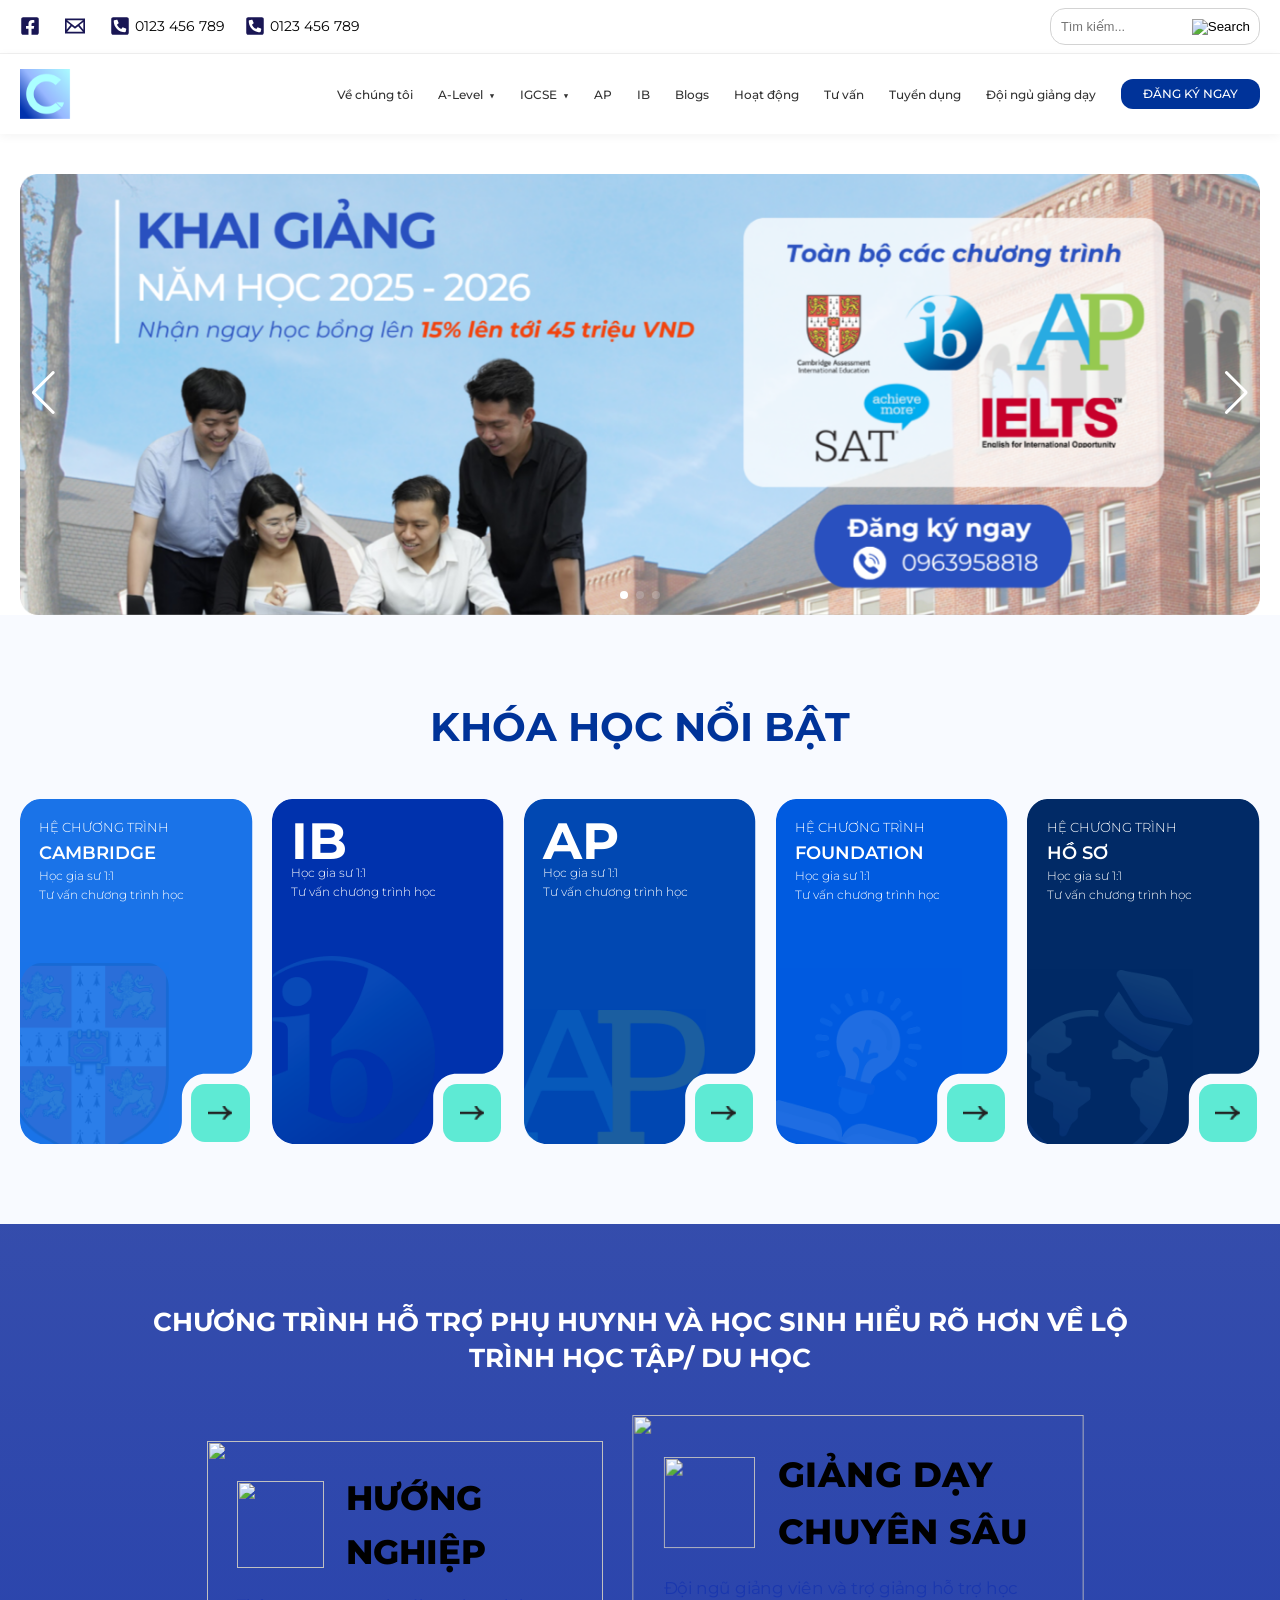
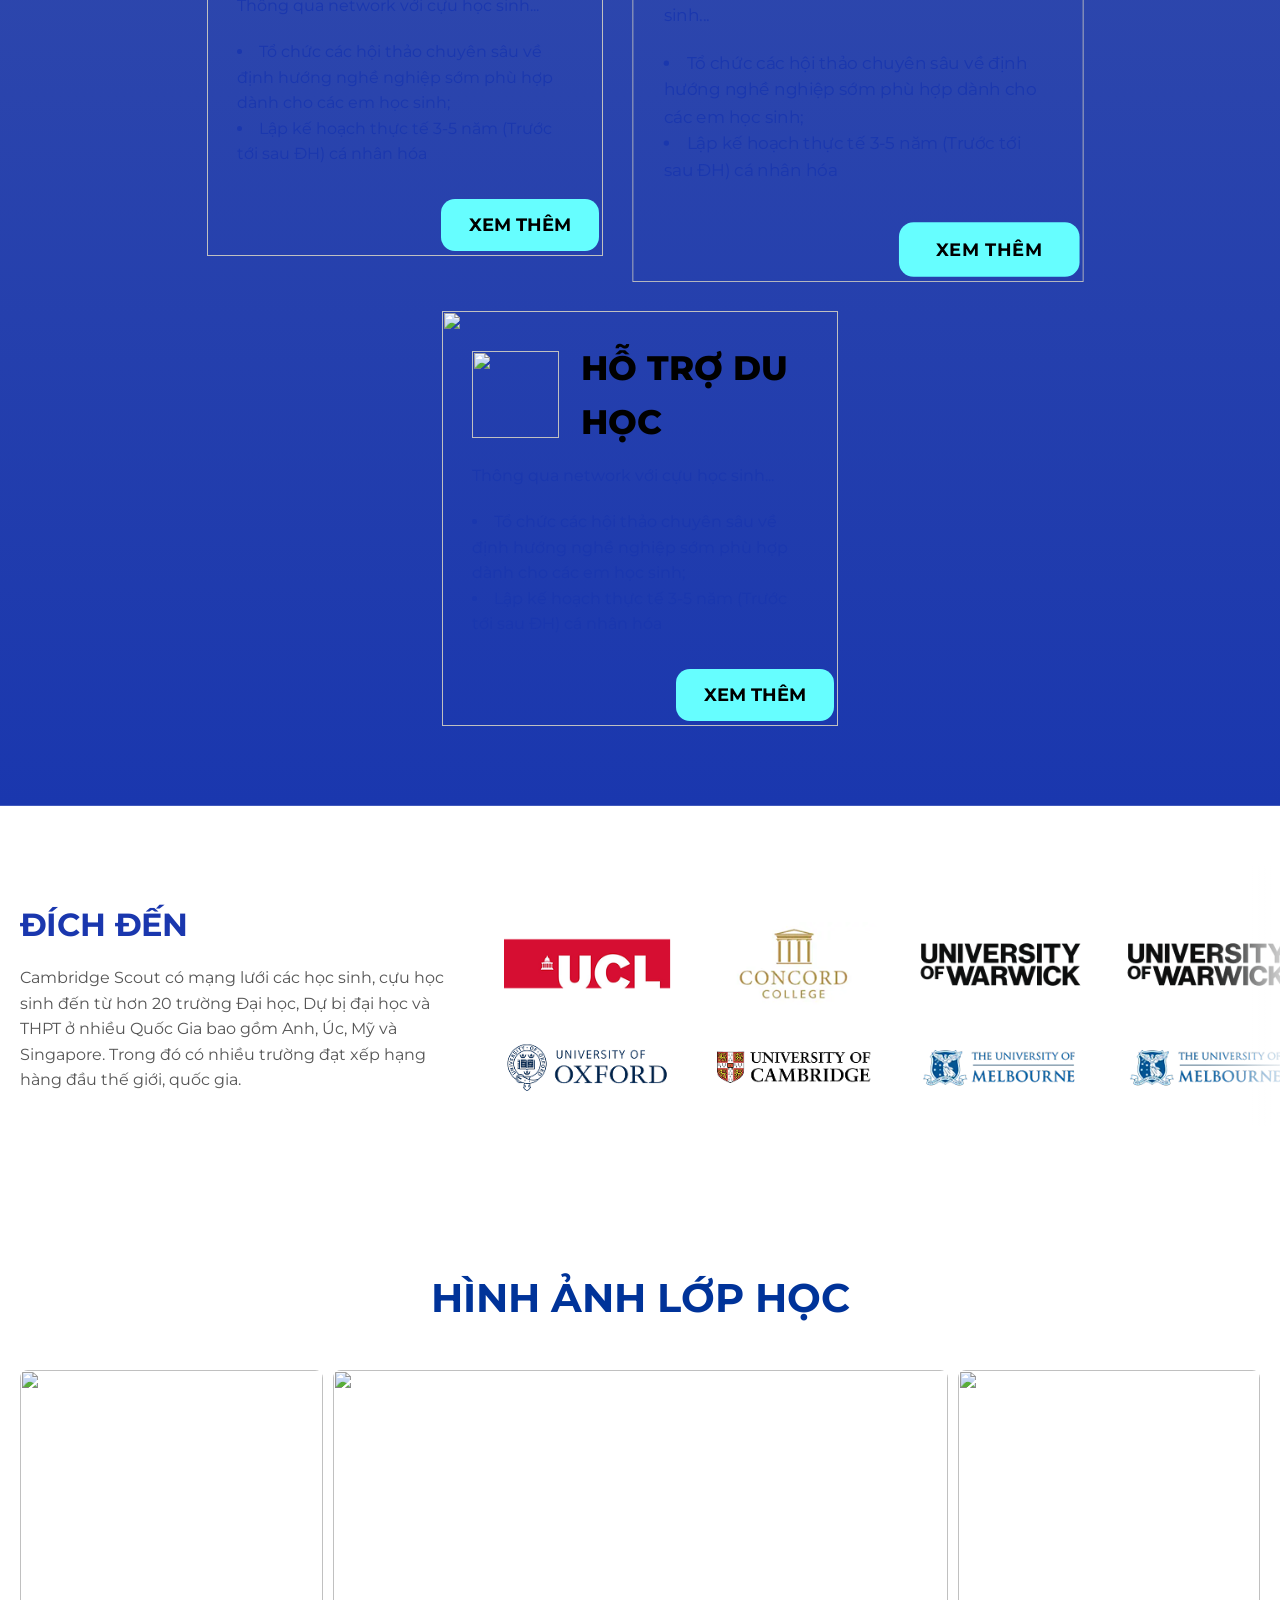
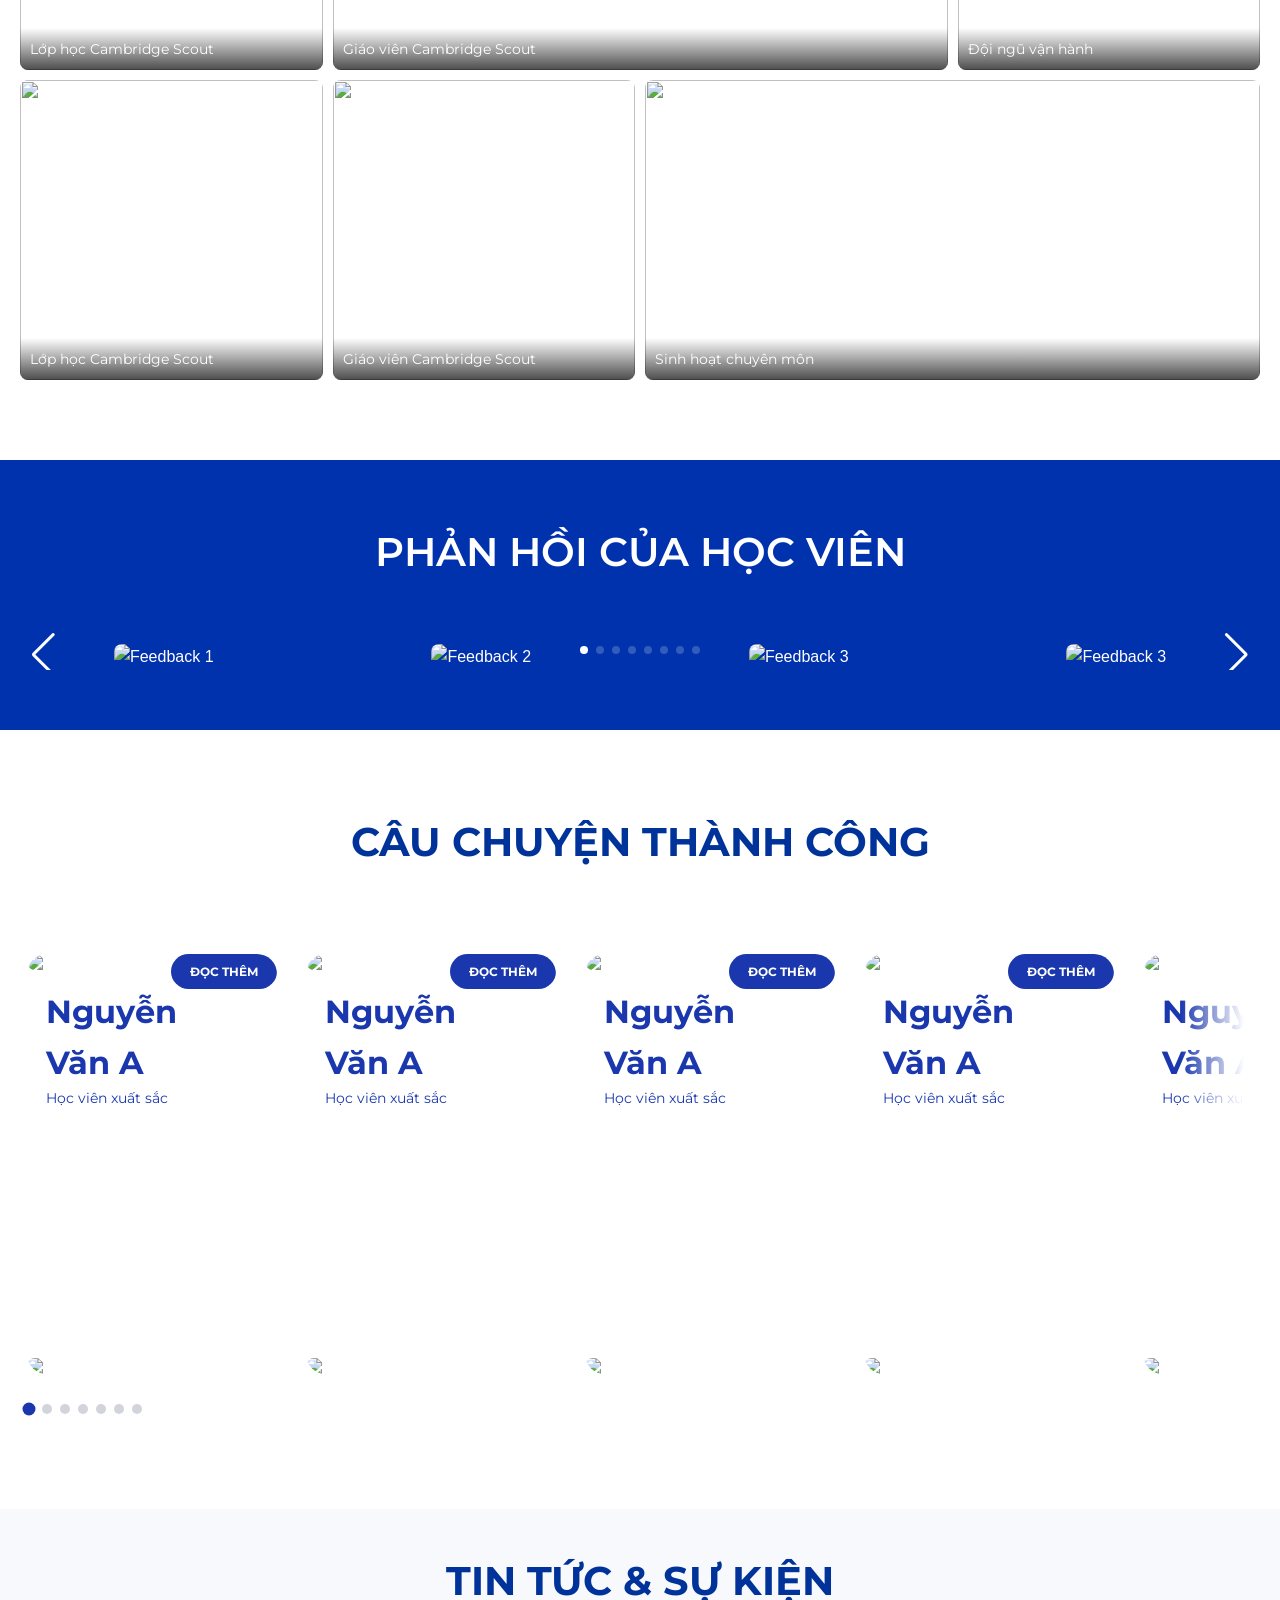
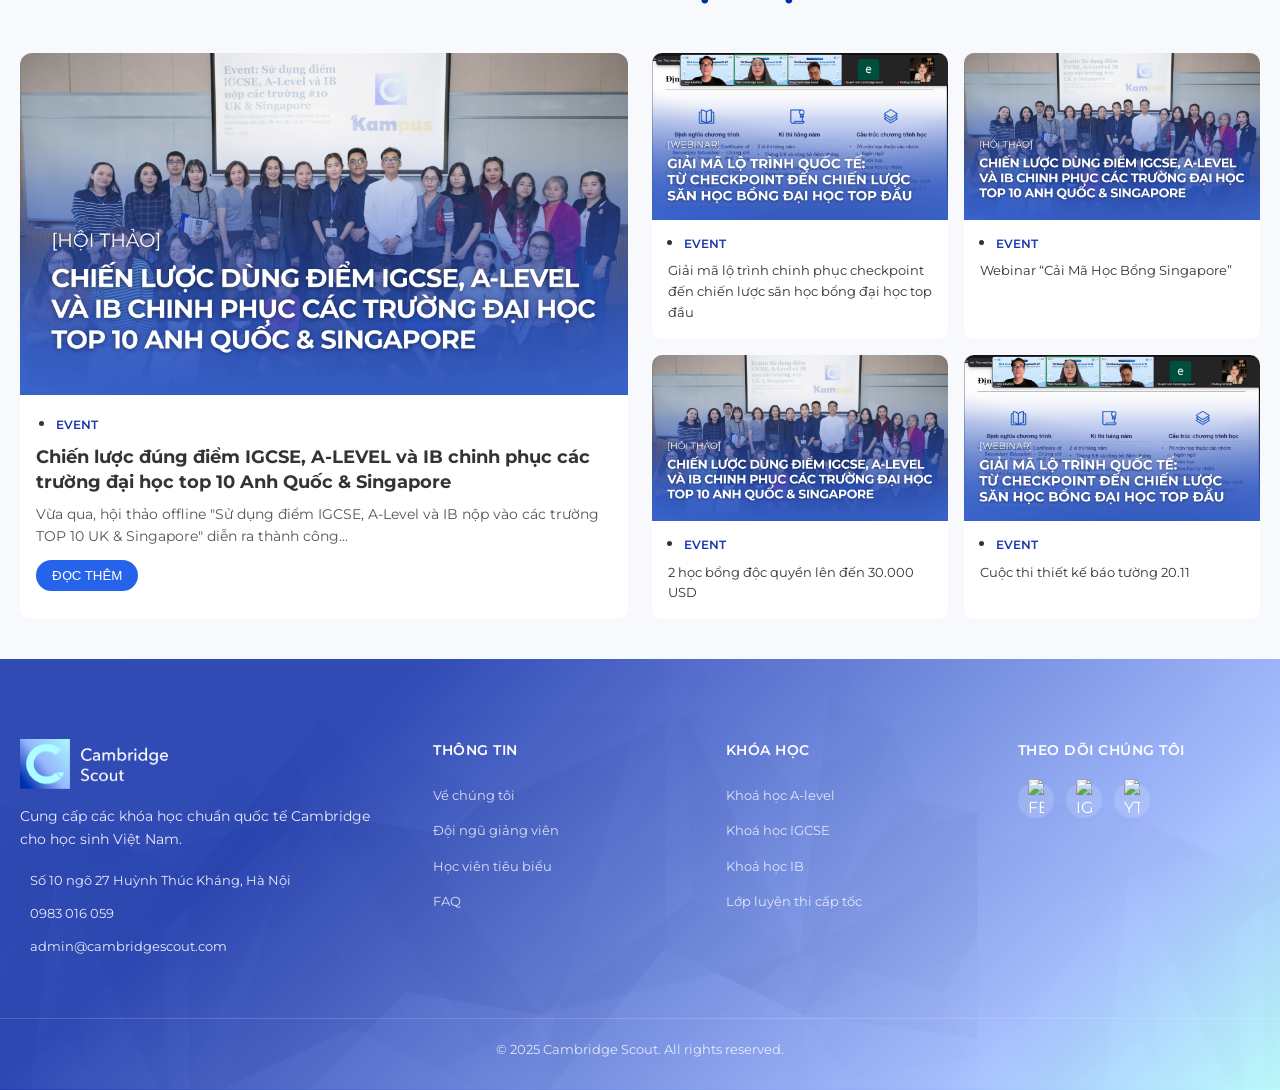
==== commit dce54297: "update" ====
--- a/index.html
+++ b/index.html
@@ -111,12 +111,25 @@
         <!-- Hero Section -->
         <section class="hero-section">
             <div class="container hero-content">
-                <div class="hero-banner">
-                    <img src="assets/images/Region - Slides.png" alt="Hero Banner" class="hero-full-img">
-                    <!-- Using the full revamp image as banner or building it -->
-                    <div class="hero-overlay-text">
-                        <!-- Normally I'd rebuild this with HTML, but since the user has these images, I'll structure sections to match -->
-                    </div>
+                <div class="swiper heroSwiper">
+                    <div class="swiper-wrapper">
+                        <div class="swiper-slide">
+                            <img src="assets/images/Region - Slides.png" alt="Hero Banner 1" class="hero-full-img">
+                        </div>
+                        <div class="swiper-slide">
+                            <img src="assets/images/Region - Slides.png" alt="Hero Banner 2" class="hero-full-img">
+                        </div>
+                        <div class="swiper-slide">
+                            <img src="assets/images/Region - Slides.png" alt="Hero Banner 3" class="hero-full-img">
+                        </div>
+                    </div>
+
+                    <!-- Nút điều hướng -->
+                    <div class="swiper-button-next"></div>
+                    <div class="swiper-button-prev"></div>
+
+                    <!-- Pagination -->
+                    <div class="swiper-pagination"></div>
                 </div>
             </div>
         </section>
@@ -579,7 +592,7 @@
                                     <img src="./assets/svg/Vector (7).svg">
                                 </div>
 
-                                <div class="card-content">
+                                <div class="card-content card-content-1">
                                     <div class="student-info">
                                         <h3>Nguyễn Văn A</h3>
                                         <p>Học viên xuất sắc</p>
@@ -600,7 +613,7 @@
                                     <img src="./assets/svg/Vector (7).svg">
                                 </div>
 
-                                <div class="card-content">
+                                <div class="card-content card-content-1">
                                     <div class="student-info">
                                         <h3>Nguyễn Văn A</h3>
                                         <p>Học viên xuất sắc</p>
@@ -620,7 +633,7 @@
                                     <img src="./assets/svg/Vector (7).svg">
                                 </div>
 
-                                <div class="card-content">
+                                <div class="card-content card-content-1">
                                     <div class="student-info">
                                         <h3>Nguyễn Văn A</h3>
                                         <p>Học viên xuất sắc</p>
@@ -640,7 +653,7 @@
                                     <img src="./assets/svg/Vector (7).svg">
                                 </div>
 
-                                <div class="card-content">
+                                <div class="card-content card-content-1">
                                     <div class="student-info">
                                         <h3>Nguyễn Văn A</h3>
                                         <p>Học viên xuất sắc</p>
@@ -660,7 +673,7 @@
                                     <img src="./assets/svg/Vector (7).svg">
                                 </div>
 
-                                <div class="card-content">
+                                <div class="card-content card-content-1">
                                     <div class="student-info">
                                         <h3>Nguyễn Văn A</h3>
                                         <p>Học viên xuất sắc</p>
@@ -681,7 +694,7 @@
                                     <img src="./assets/svg/Vector (7).svg">
                                 </div>
 
-                                <div class="card-content">
+                                <div class="card-content card-content-1">
                                     <div class="student-info">
                                         <h3>Nguyễn Văn A</h3>
                                         <p>Học viên xuất sắc</p>
@@ -702,7 +715,7 @@
                                     <img src="./assets/svg/Vector (7).svg">
                                 </div>
 
-                                <div class="card-content">
+                                <div class="card-content card-content-1">
                                     <div class="student-info">
                                         <h3>Nguyễn Văn A</h3>
                                         <p>Học viên xuất sắc</p>
--- a/style.css
+++ b/style.css
@@ -744,7 +744,29 @@
     color: #1a37ae;
     font-size: 0.85rem;
 }
-
+@media (max-width: 1000px) {
+    .card-content-1{
+        padding: 18px;
+    }
+    .student-info h3 {
+        font-size: 1.7rem;
+        /* width: 100%; */
+    }
+
+    .student-info p {
+        font-size: 0.85rem;
+    }
+}
+
+@media (max-width: 768px) {
+    .student-info h3 {
+        font-size: 1.2rem;
+    }
+
+    .student-info p {
+        font-size: 0.65rem;
+    }
+}
 /* Floating Read More Button */
 .btn-read-more {
     position: absolute;
@@ -850,19 +872,6 @@
     background: linear-gradient(to right, rgba(255, 255, 255, 0), #fff 80%);
 }
 
-/* @media (max-width: 1023px) {
-    .successSwiper::after {
-        width: 60px;
-    }
-} */
-
-@media (max-width: 767px) {
-    .swiper-slide-1 {
-        width: 80% !important;
-        margin-right: -30px !important;
-    }
-}
-
 .successSwiper .swiper-slide {
     display: flex;
     justify-content: center;
@@ -1228,6 +1237,7 @@
 .swiper-button-next,
 .swiper-button-prev {
     color: #ffffff !important;
+    padding-top: 3%;
 }
 
 .swiper-pagination-bullet {
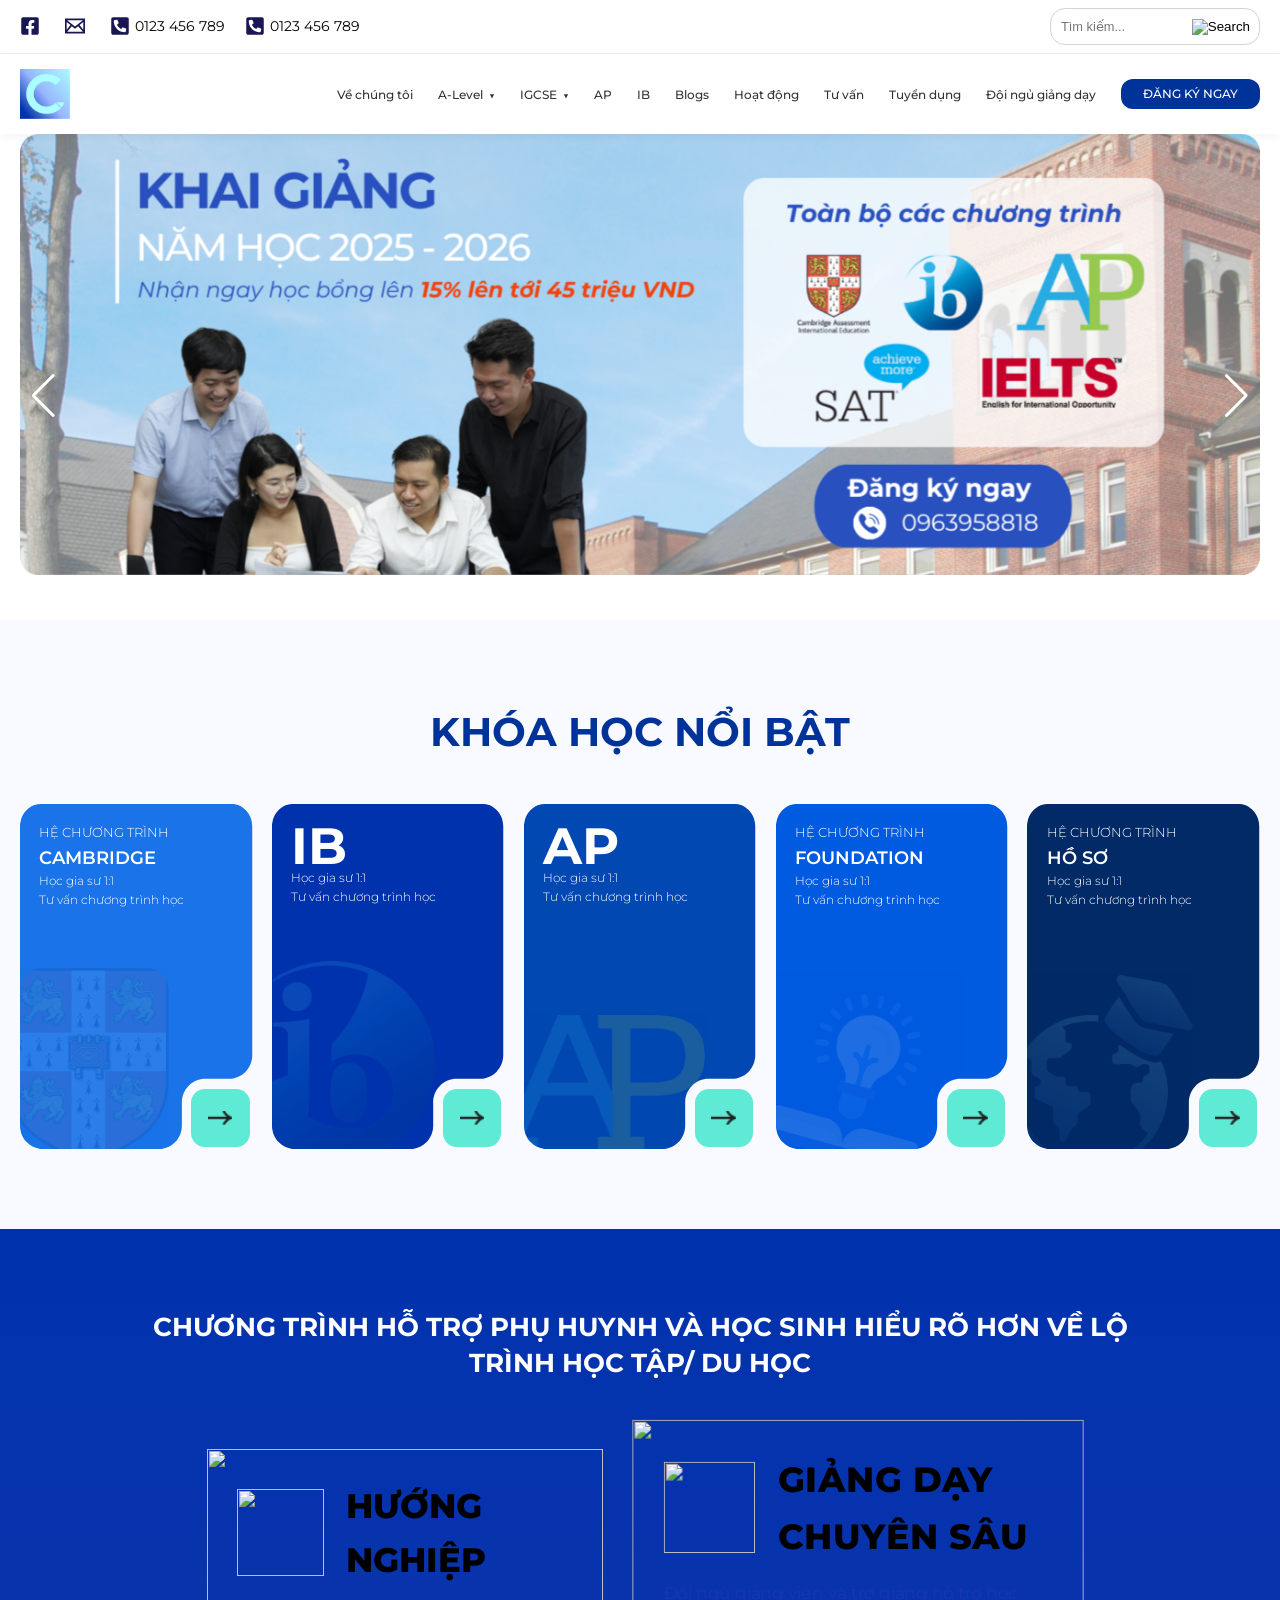
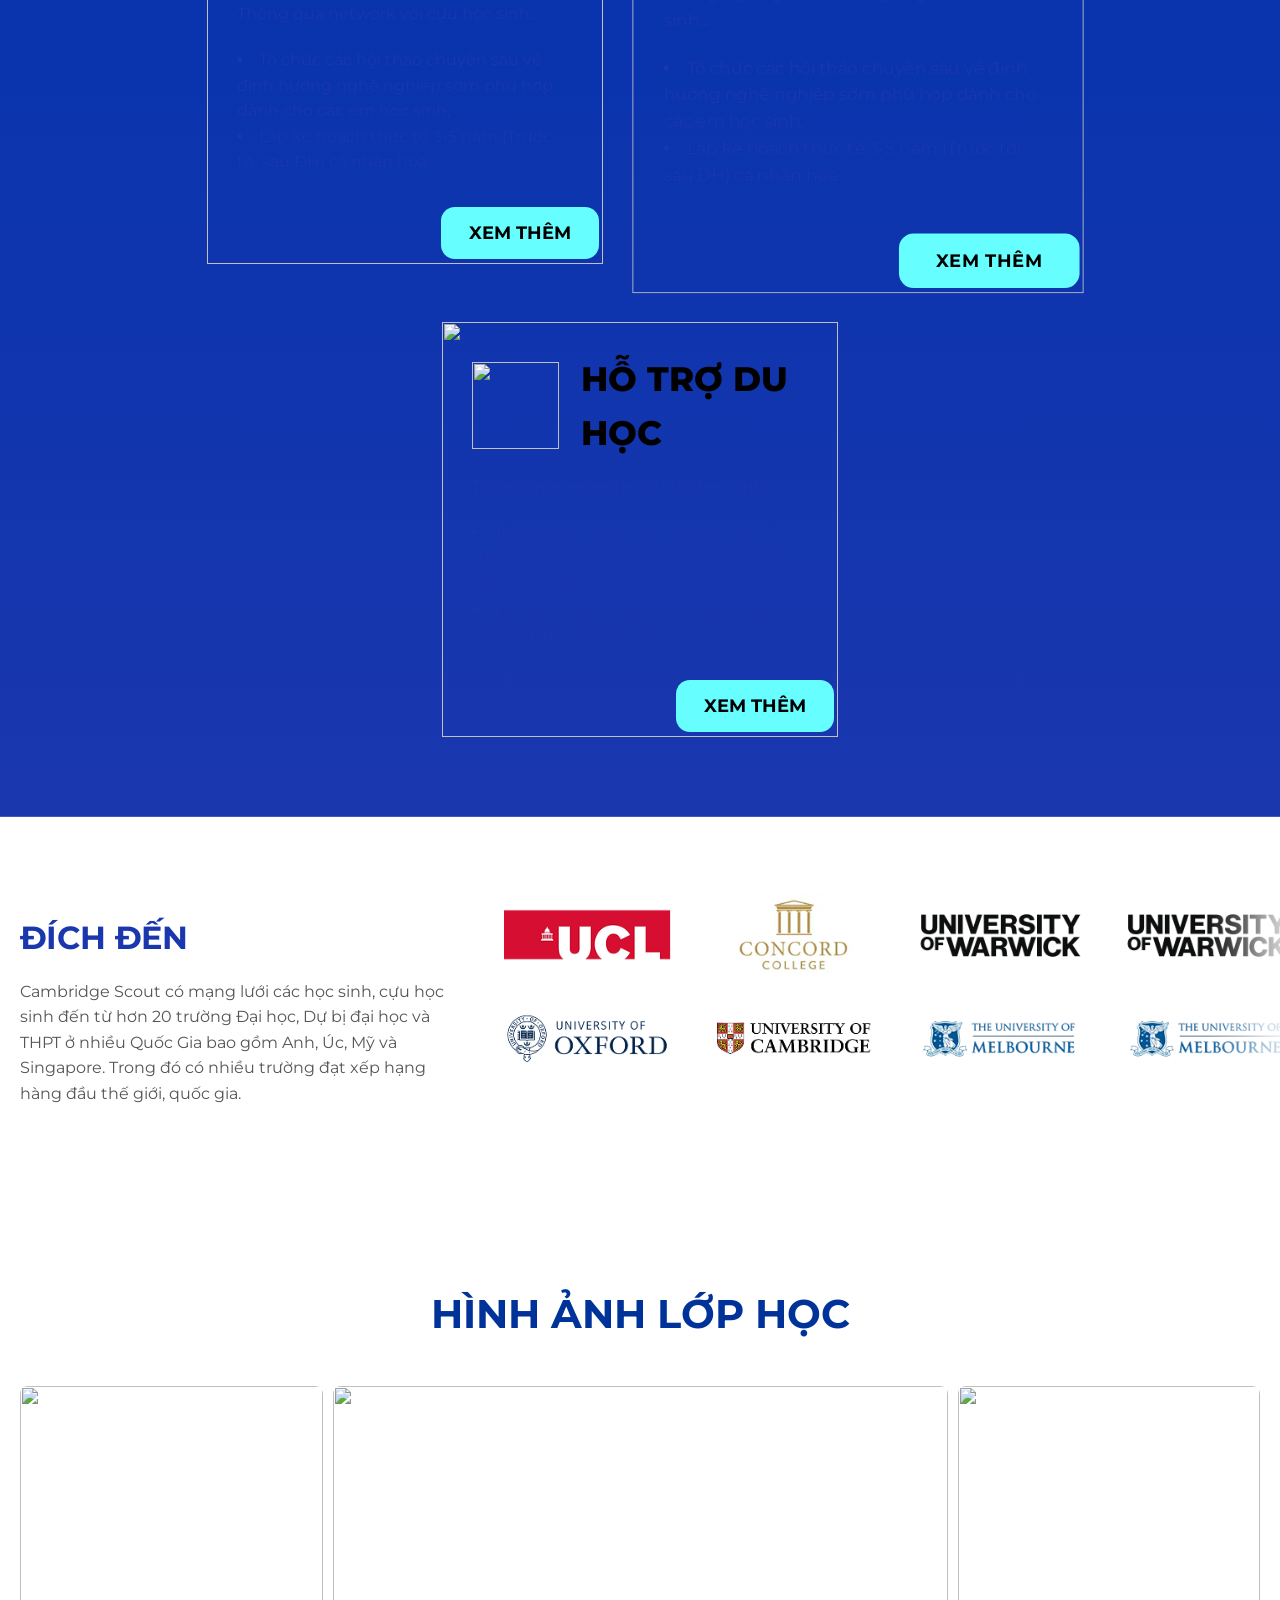
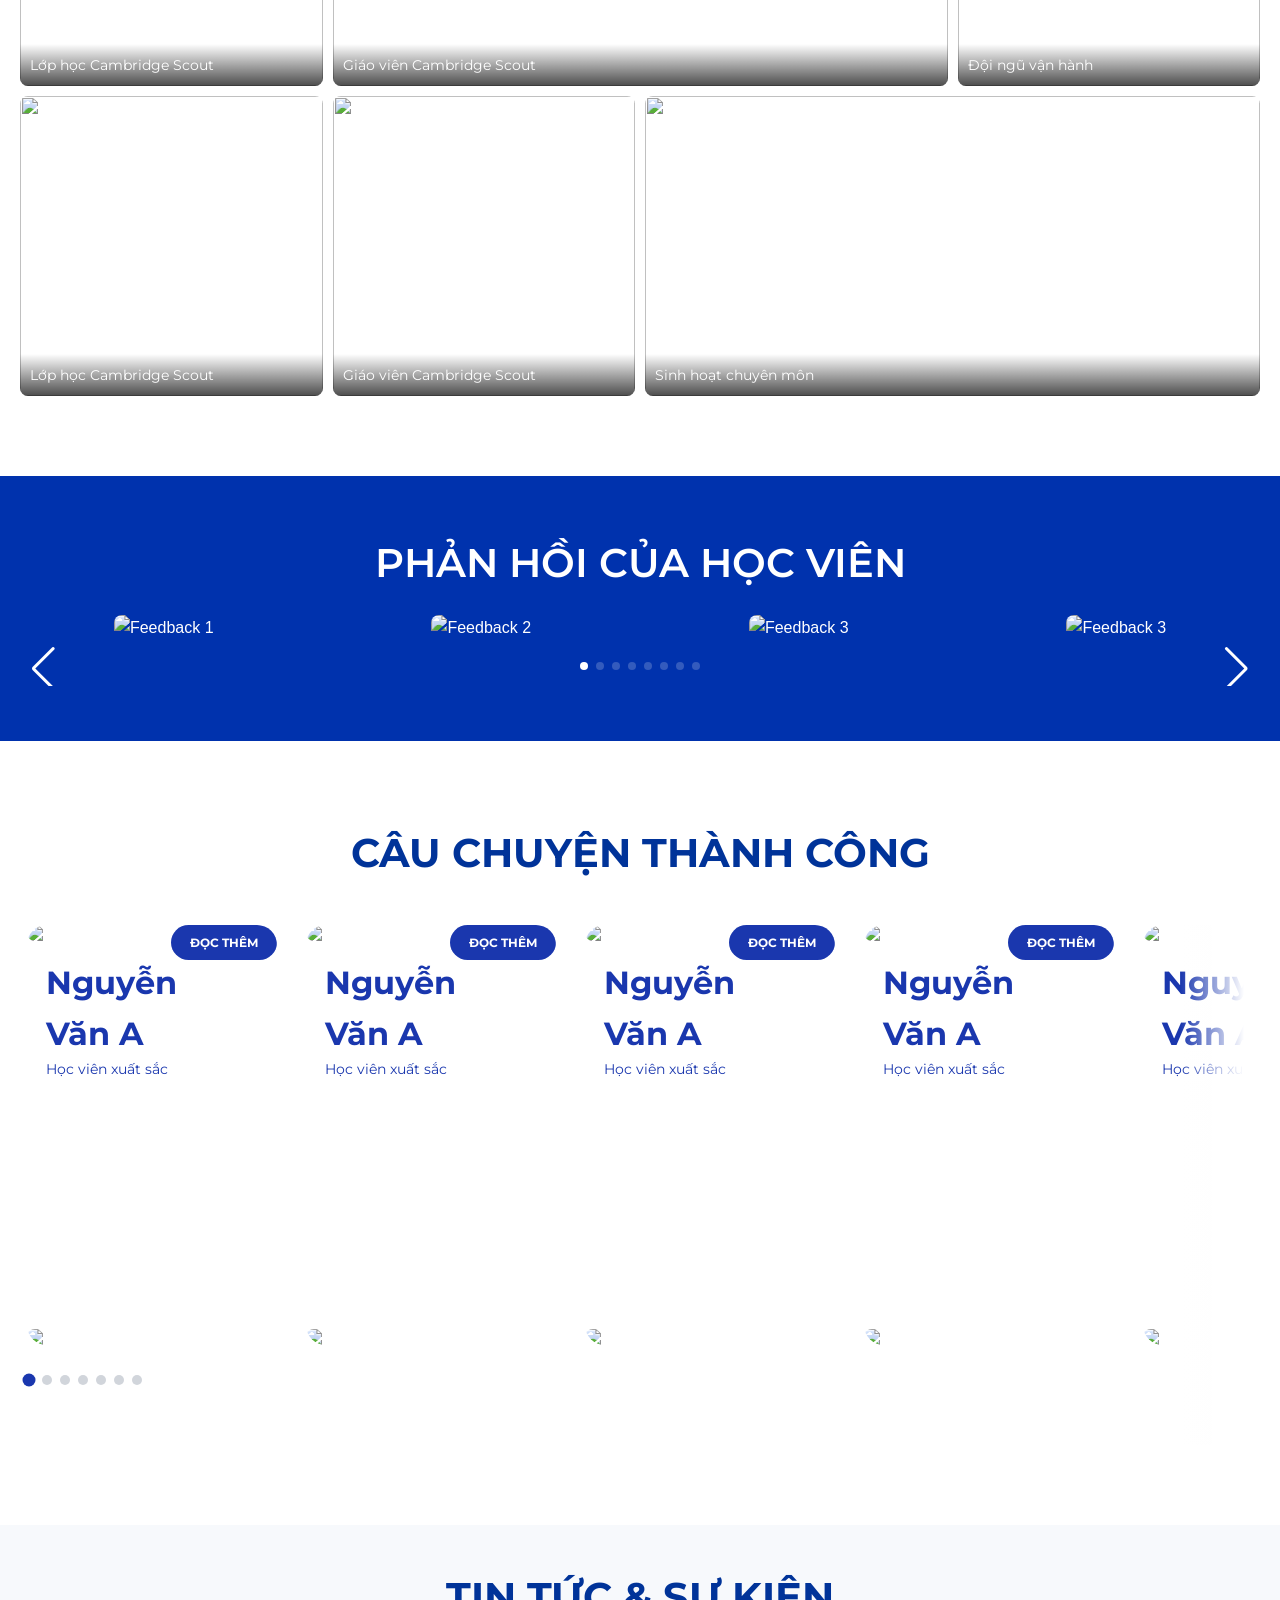
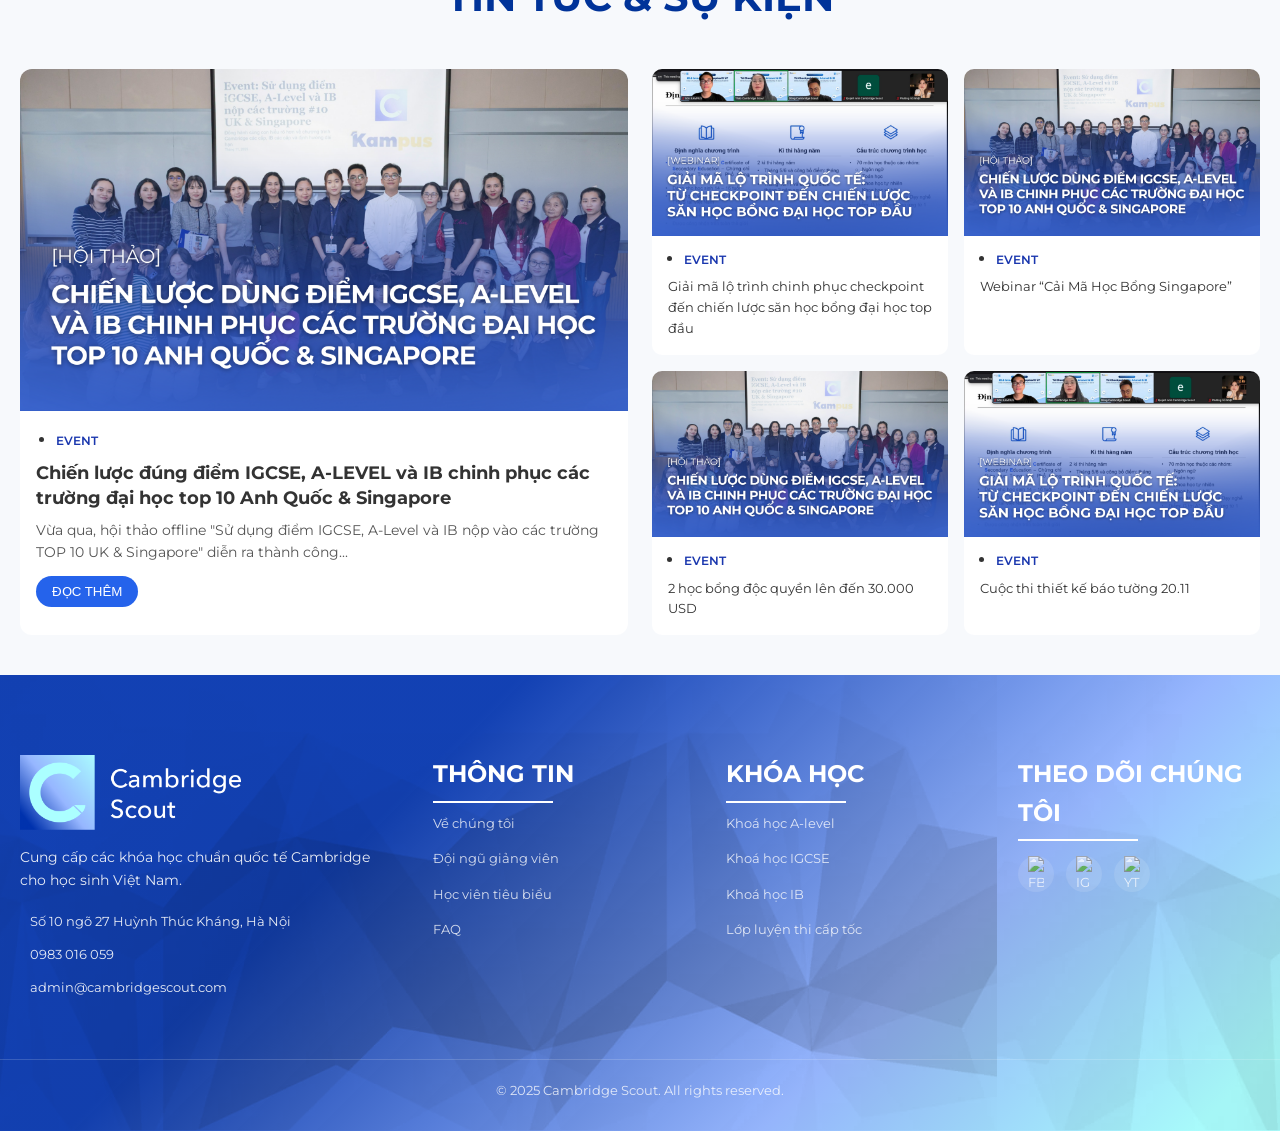
==== commit 50aa878e: "update" ====
--- a/index.html
+++ b/index.html
@@ -826,7 +826,7 @@
                 </ul>
             </div>
             <div class="footer-links">
-                <h3>THÔNG TIN</h3>
+                <h2>THÔNG TIN</h2>
                 <ul>
                     <li><a href="#">Về chúng tôi</a></li>
                     <li><a href="#">Đội ngũ giảng viên</a></li>
@@ -835,7 +835,7 @@
                 </ul>
             </div>
             <div class="footer-links">
-                <h3>KHÓA HỌC</h3>
+                <h2>KHÓA HỌC</h2>
                 <ul>
                     <li><a href="#">Khoá học A-level</a></li>
                     <li><a href="#">Khoá học IGCSE</a></li>
@@ -843,8 +843,8 @@
                     <li><a href="#">Lớp luyện thi cấp tốc</a></li>
                 </ul>
             </div>
-            <div class="footer-social">
-                <h3>THEO DÕI CHÚNG TÔI</h3>
+            <div class="footer-social footer-links">
+                <h2>THEO DÕI CHÚNG TÔI</h2>
                 <div class="social-links">
                     <a href="#"><img src="https://img.icons8.com/ios-filled/24/ffffff/facebook.png" alt="FB"></a>
                     <a href="#"><img src="https://img.icons8.com/ios-filled/24/ffffff/instagram.png" alt="IG"></a>
--- a/style.css
+++ b/style.css
@@ -485,16 +485,14 @@
 /* Support Banner */
 /* ===== SECTION ===== */
 .support-banner {
-    background:
-        linear-gradient(rgb(2 32 151 / 80%), #1a37ae),
-        url('assets/images/Image.png');
+    background: linear-gradient(rgb(0 50 173 / 100%), #1a37ae), url(assets/images/Image.png);
     background-size: cover;
     background-position: center;
     background-repeat: no-repeat;
     color: #fff;
     padding: 80px 0;
-}
-
+    background-blend-mode: multiply;
+}
 .support-banner-title {
     width: 80%;
     margin: 0 auto;
@@ -521,7 +519,7 @@
 
 .support-card--featured {
     max-width: 430px;
-    aspect-ratio: 430 / 445;
+    aspect-ratio: 430 / 451;
     transform: scale(1.05);
     z-index: 2;
 }
@@ -617,7 +615,7 @@
 
     .support-card--featured {
         aspect-ratio: auto;
-        min-height: 455px;
+        min-height: 451px;
         transform: none;
         overflow: hidden;
     }
@@ -1201,7 +1199,7 @@
 /* Gallery */
 .testimonial-section {
     background-color: #0032AD;
-    padding: 60px 0;
+    padding: 55px 0;
     color: #fff;
     font-family: Arial, sans-serif;
 }
@@ -1216,7 +1214,7 @@
 .swiper {
     width: 100%;
     max-width: 100%;
-    padding: 40px 0 0;
+    padding-bottom: 45px;
 }
 
 .swiper-slide {
@@ -1402,28 +1400,22 @@
 /* Footer */
 /* Footer */
 .main-footer {
-    background: linear-gradient(135deg,
-            #1a37ae 25%,
-            /* màu 1 */
-            #9db8ff 80%,
-            /* màu 2 */
-            #b8feff 100%
-            /* màu 3 */
-        );
+    background:
+        linear-gradient(135deg,
+            #0032aded 30%,
+            #97B7FF 70%,
+            #ABFFFF 95%
+        ),
+        url("assets/images/Image (1).png");
+
+    background-size: cover;
+    background-position: center;
+    background-repeat: no-repeat;
+
+    background-blend-mode: multiply; /* giống banner */
 
     color: #fff;
     padding: 80px 0 30px;
-    position: relative;
-    overflow: hidden;
-}
-
-/* fake polygon background */
-.main-footer::before {
-    content: "";
-    position: absolute;
-    inset: 0;
-    background: url("assets/images/Image (1).png") center/cover no-repeat;
-    opacity: 0.2;
 }
 
 /* layout */
@@ -1440,7 +1432,7 @@
 
 /* BRAND */
 .footer-logo {
-    height: 50px;
+    height: 75px;
     margin-bottom: 16px;
 }
 
@@ -1479,6 +1471,15 @@
     letter-spacing: 0.5px;
 }
 
+.footer-links h2::after {
+  content: "";
+  width: 120px;
+  height: 2px;
+  background: #ffffff;
+  display: block;
+  margin: 7px 0;
+}
+
 /* LINKS */
 .footer-links ul {
     padding: 0;
@@ -1505,6 +1506,7 @@
 .social-links {
     display: flex;
     gap: 12px;
+    margin-top: 15px;
 }
 
 .social-links a {
